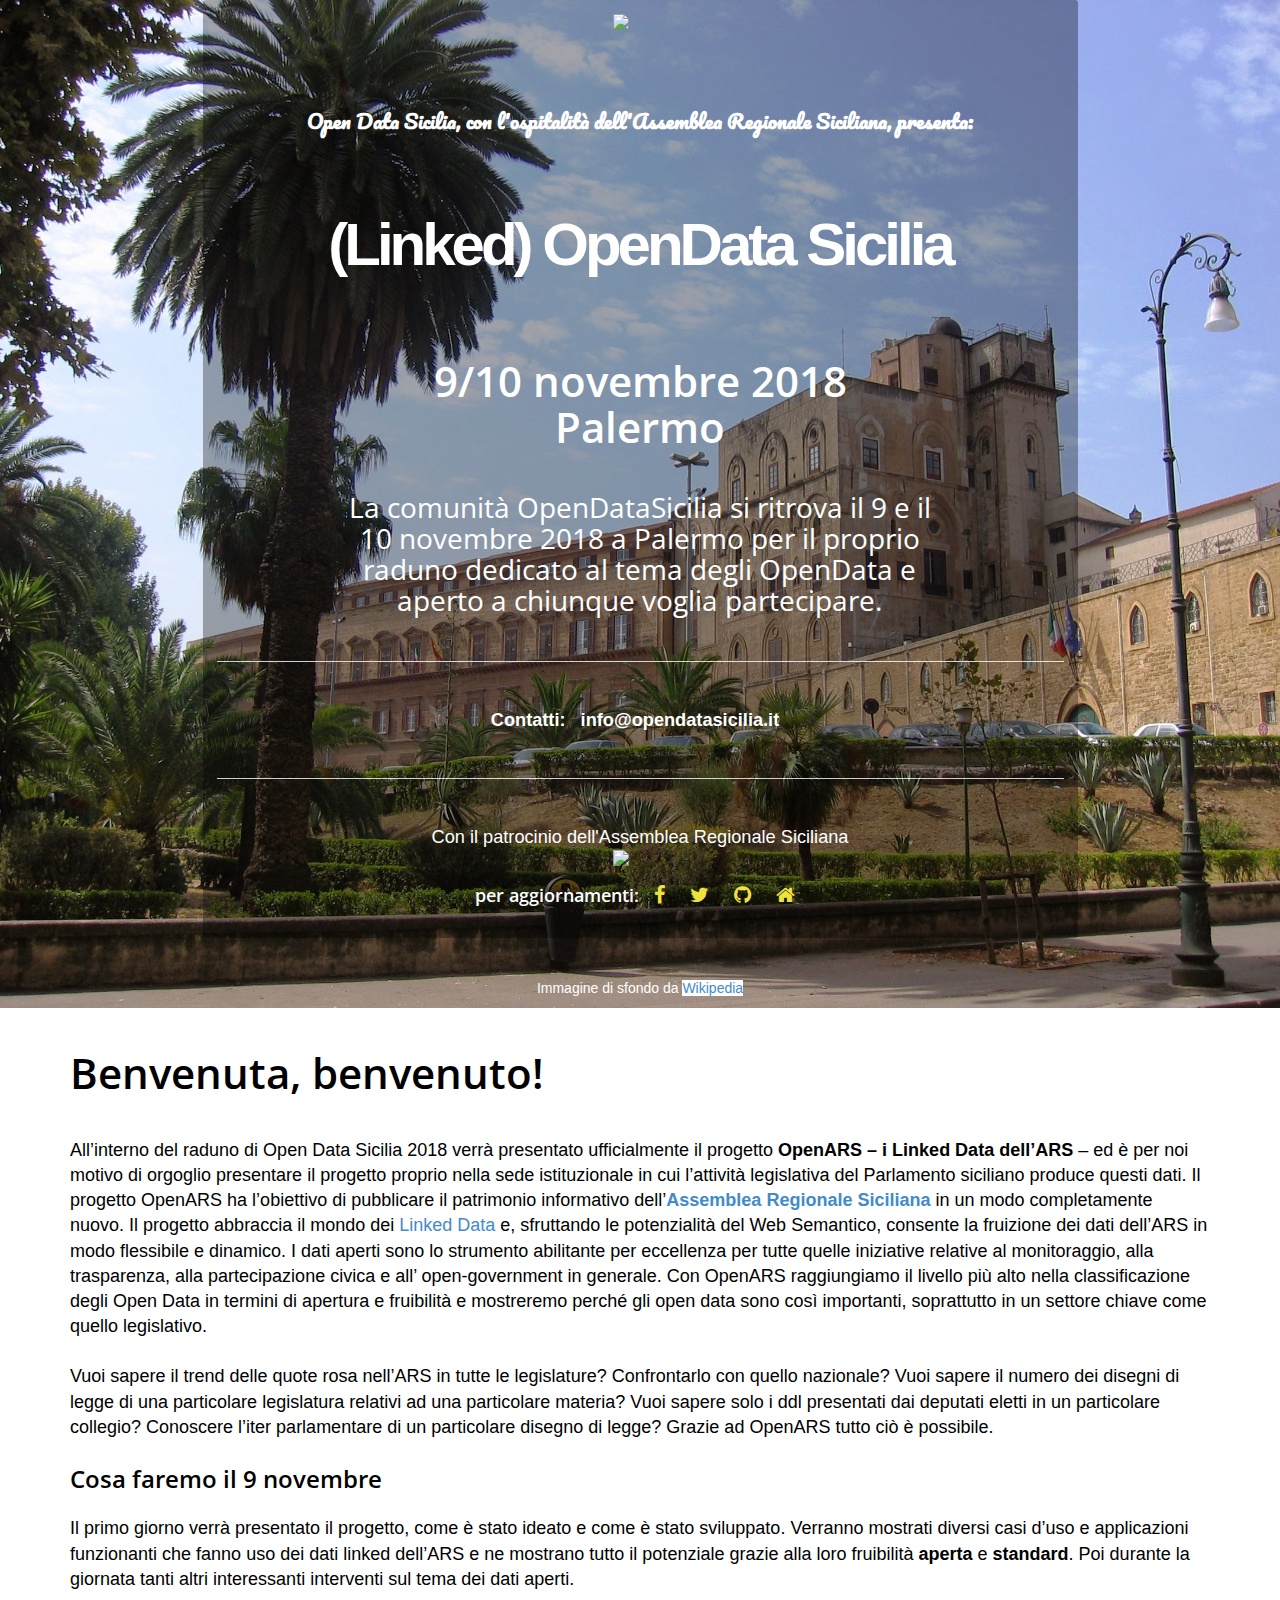
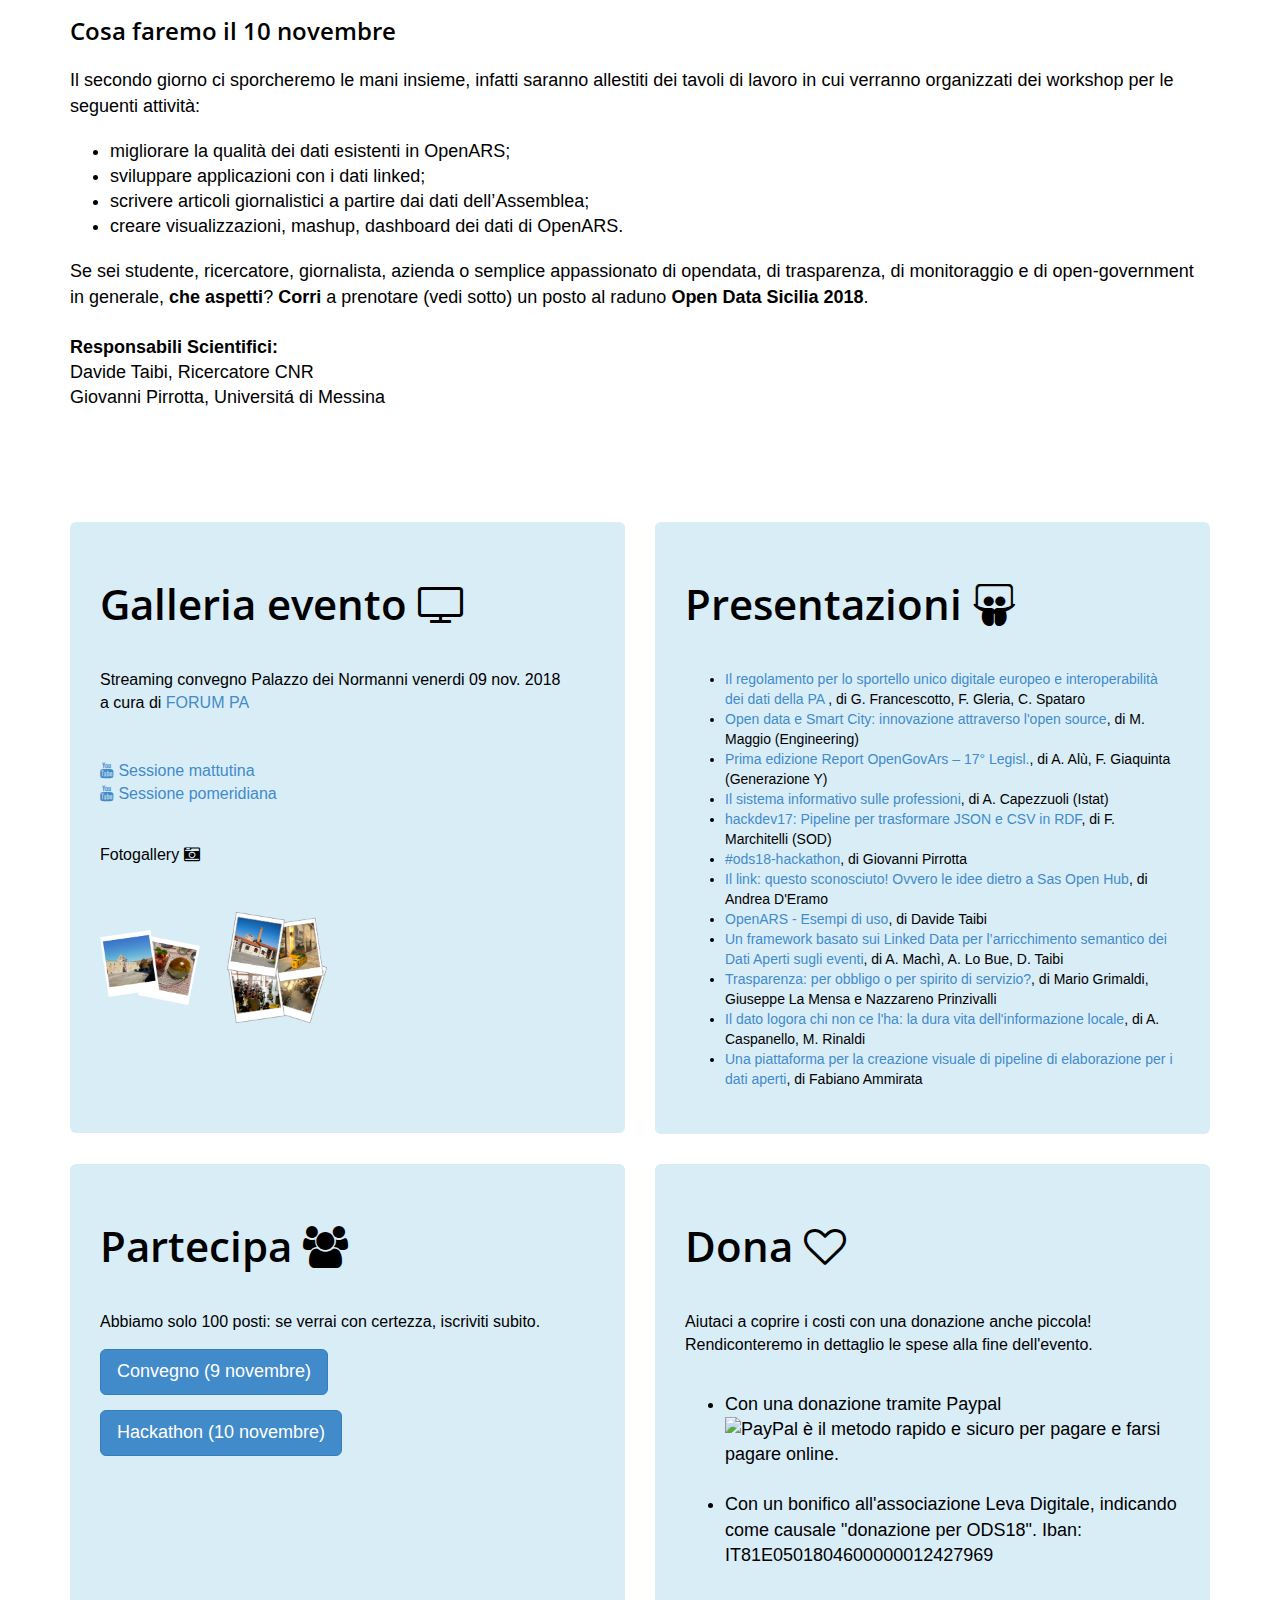
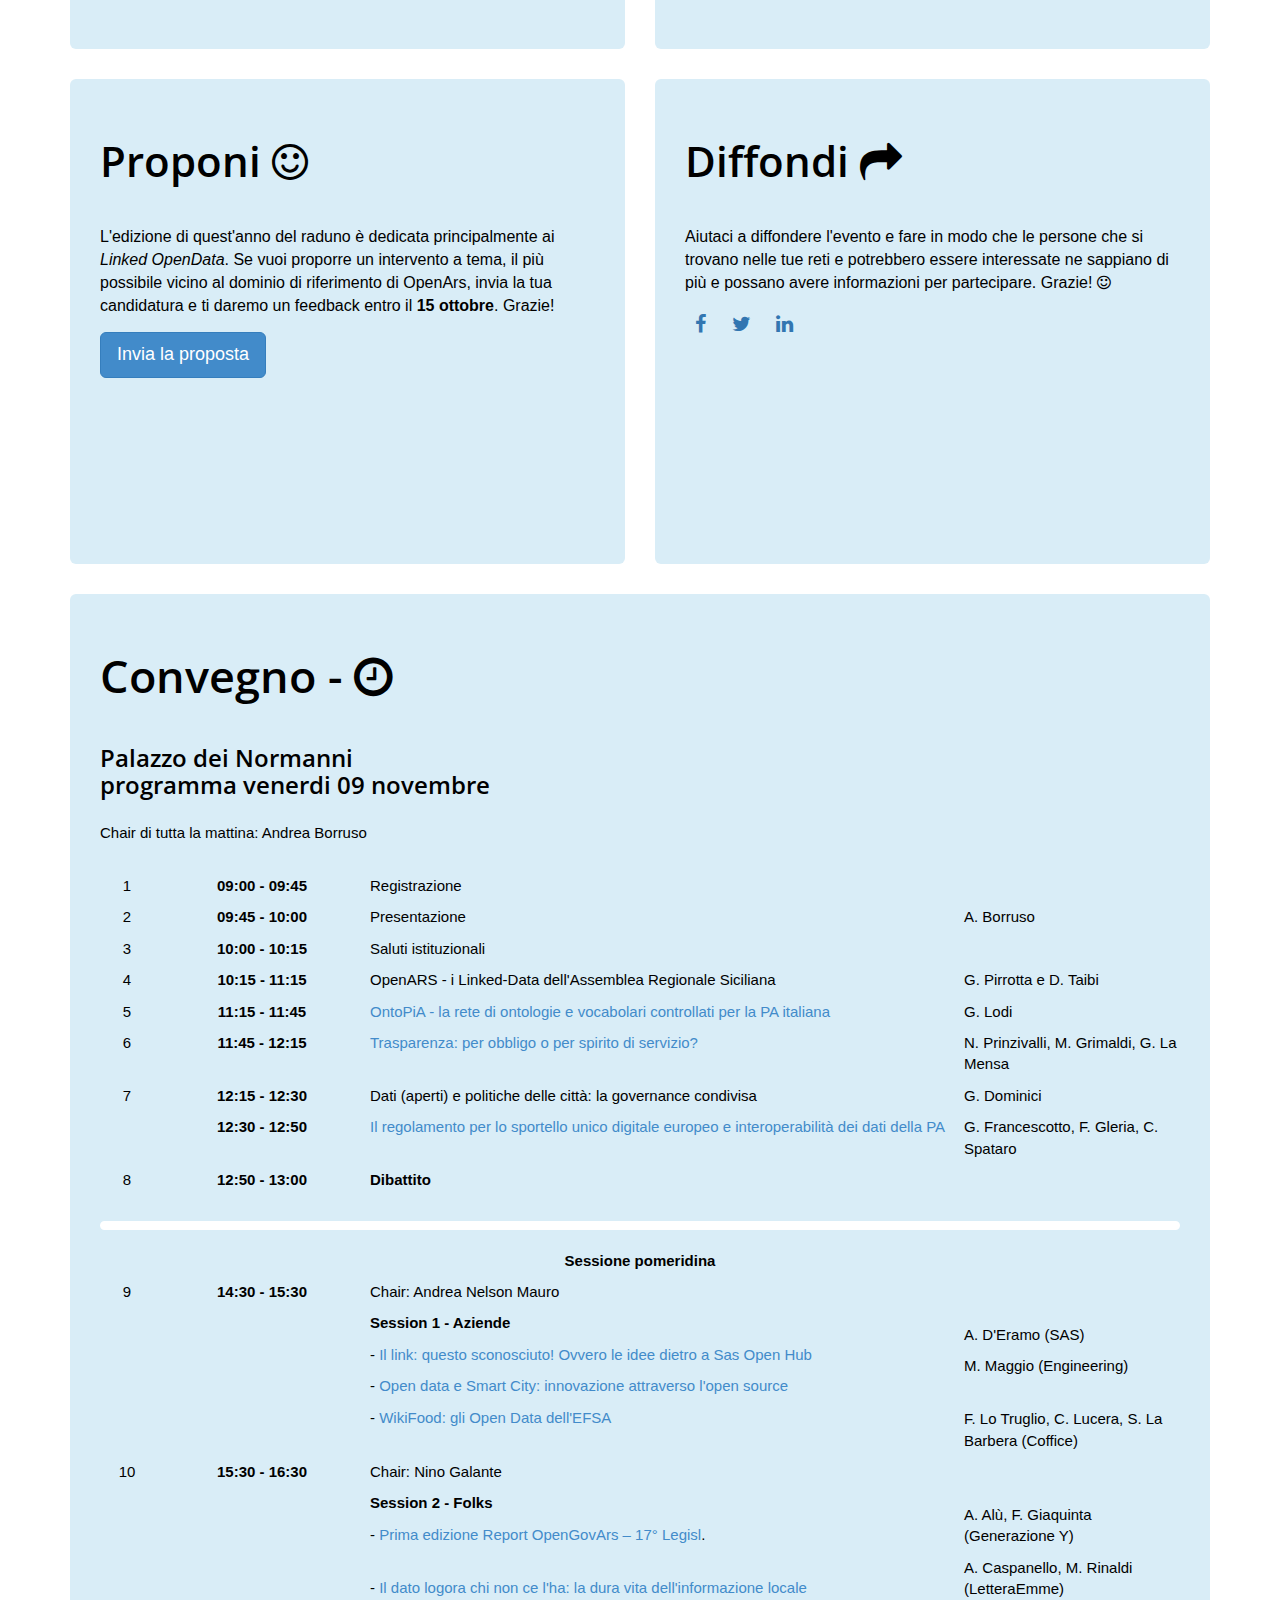
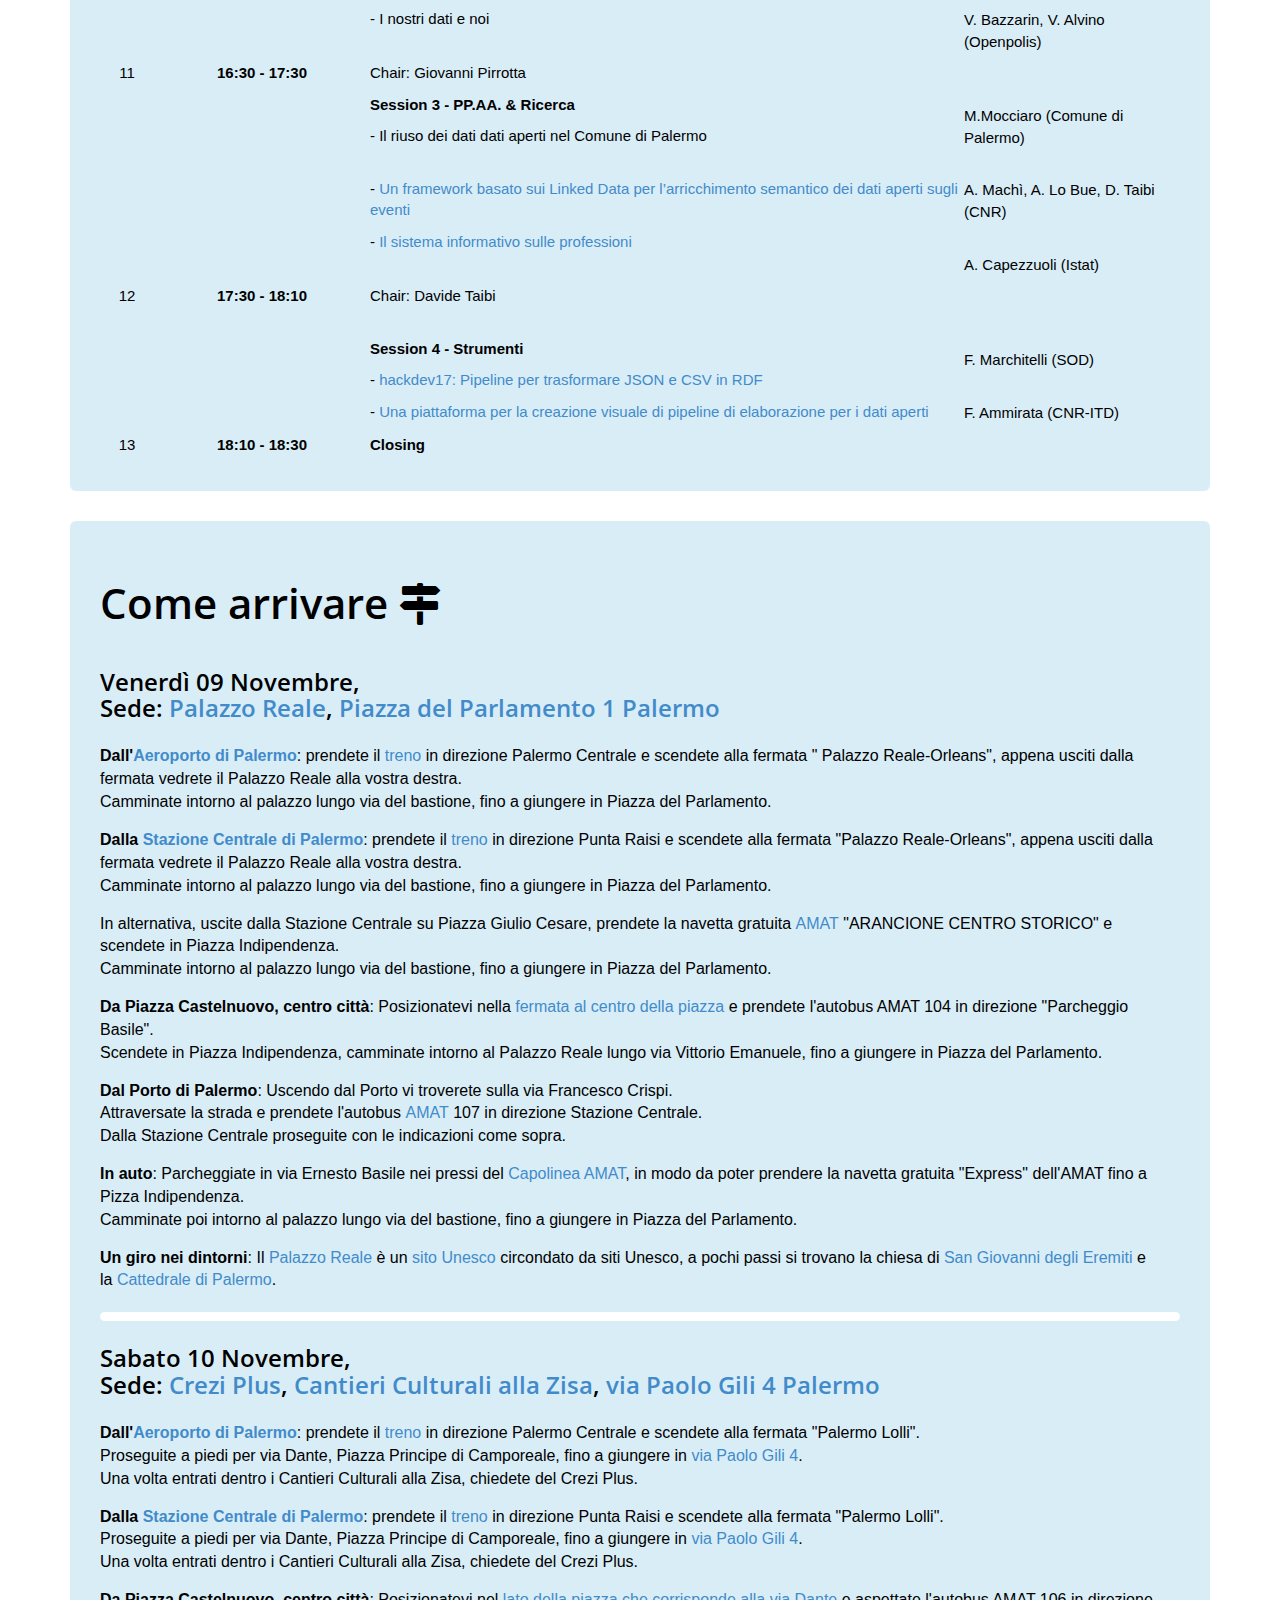
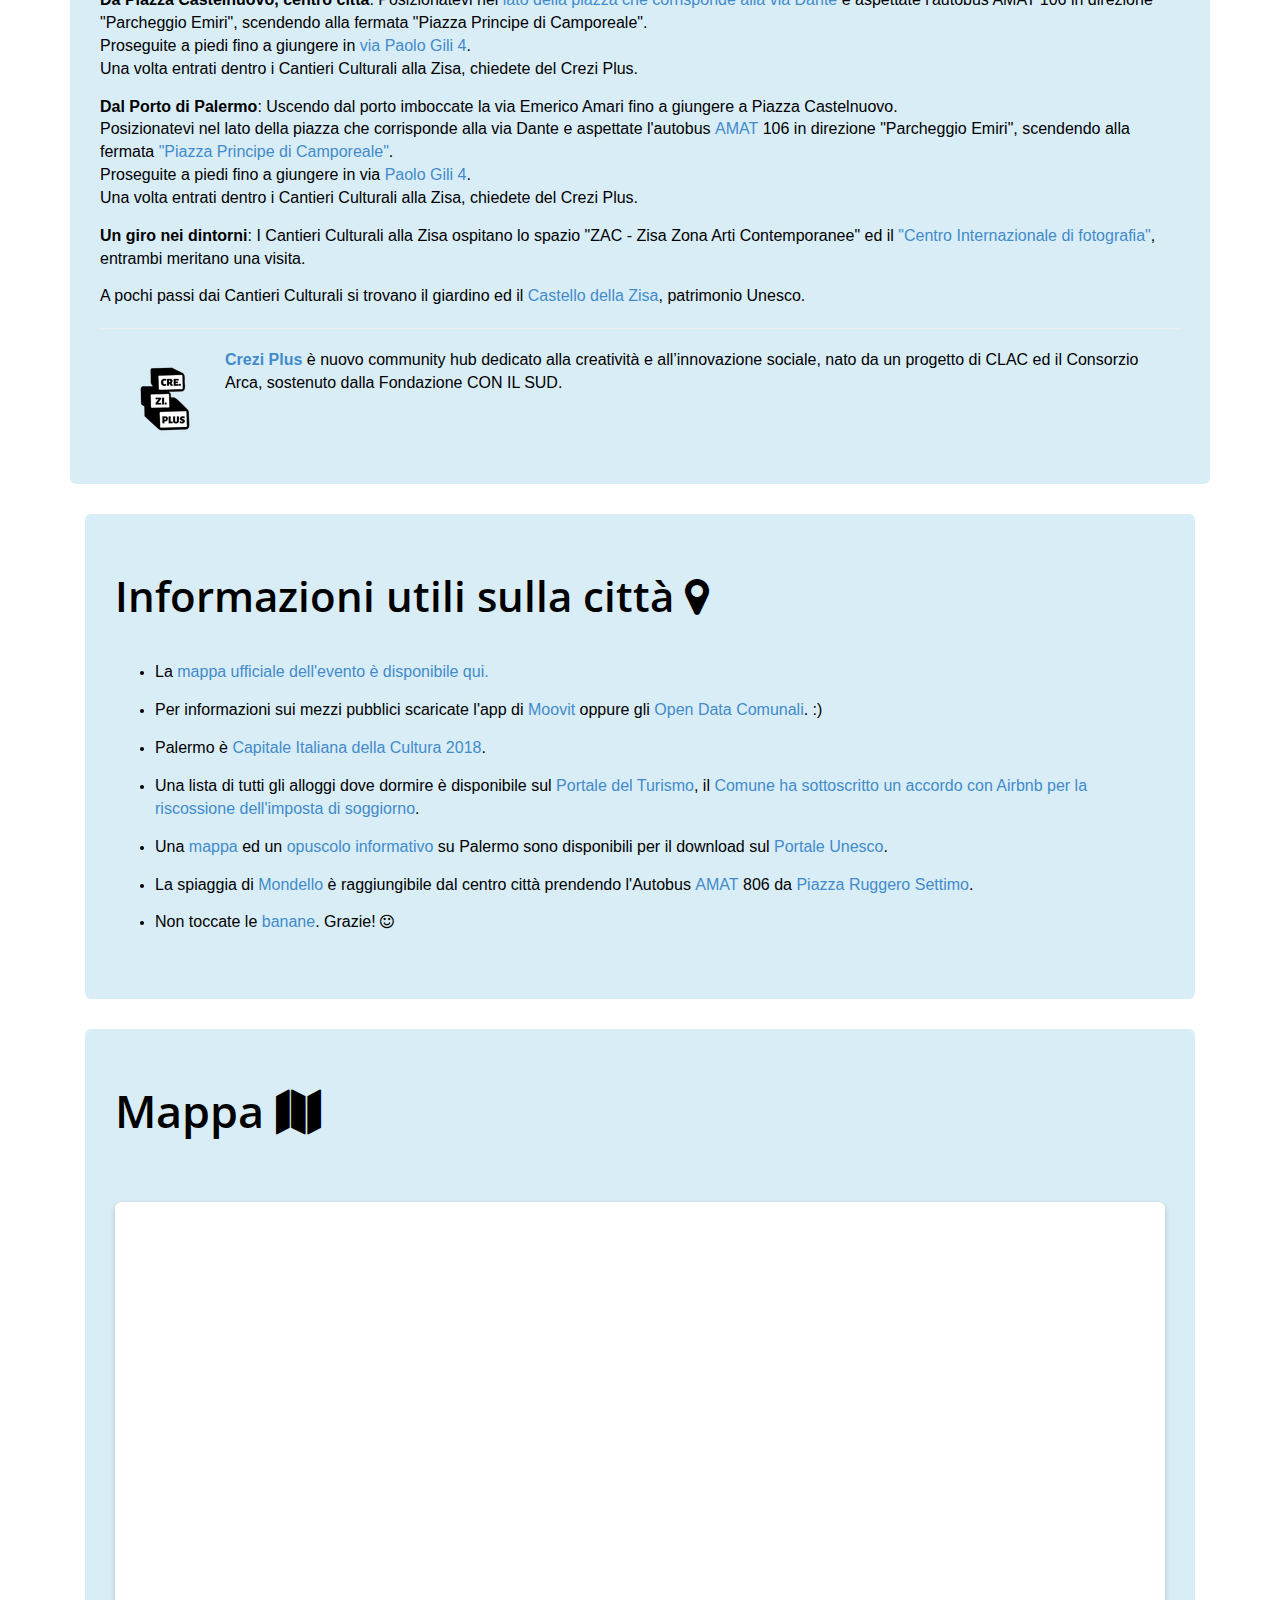
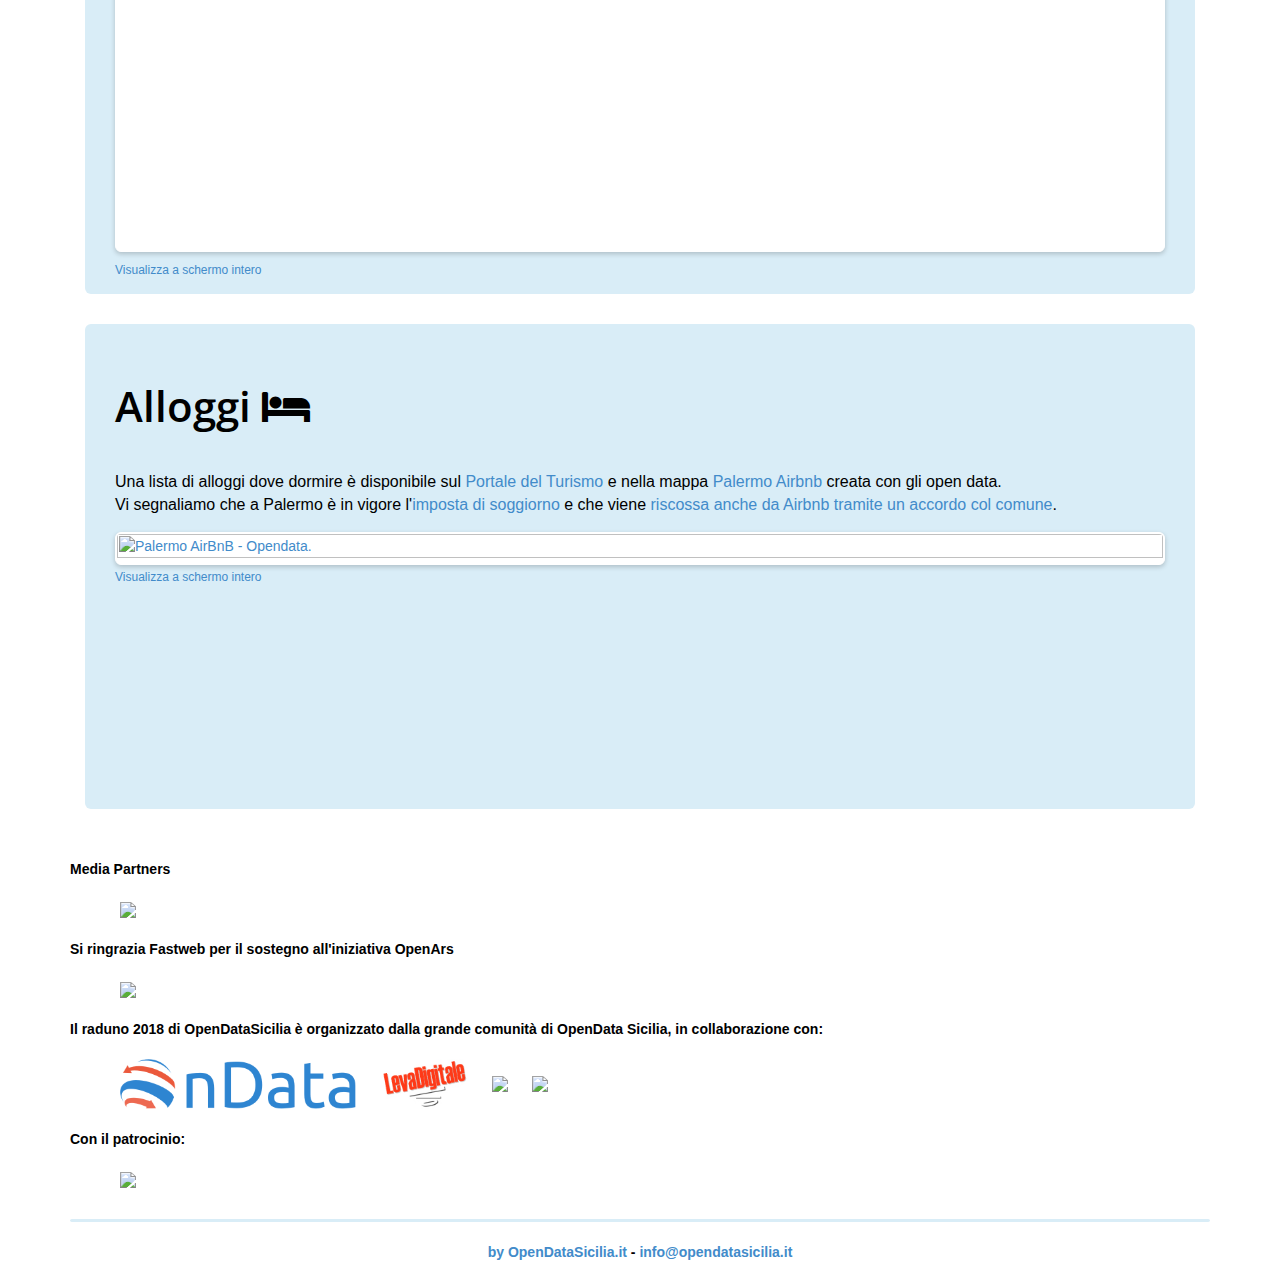
==== index.html @ 9e1509c2 "Update index.html" ====
<!DOCTYPE html>
<html lang="en" prefix="og: http://ogp.me/ns#">
<head>
    <meta charset="utf-8">
    <meta name="viewport" content="width=device-width, initial-scale=1.0">
    <meta name="description" content="Raduno 2018 - OpenDataSicilia">
    <meta name="author" content="Raduno 2018 - OpenDataSicilia">
    <link rel="shortcut icon" href="favicon.ico"/>
    <link rel="icon" href="favicon.png" type="image/png"/>

    <title>Raduno 2018 - OpenDataSicilia</title>
    <meta property="og:title" content="Raduno 2018 - OpenDataSicilia | 9-10 Novembre 2018, Palermo" />
    <meta property="og:type" content="website" />
    <meta property="og:url" content="http://ods2018.opendatasicilia.it"/>
    <meta property="og:image" content="http://ods2018.opendatasicilia.it/img/ods18-fotoTimeline.png"/>
    <meta property="og:description" content="Raduno 2018 - OpenDataSicilia | 9-10 Novembre 2018, Palermo" />
    <meta property="og:locale" content="it_IT" />
    <meta property="og:site_name" content="OpenDataSicilia" />

    <!-- Google Font -->
    <link href='https://fonts.googleapis.com/css?family=Open+Sans:300italic,400italic,600italic,700italic,400,300,600,700|Pacifico' rel='stylesheet' type='text/css'>
    <!-- Bootstrap Core CSS -->
    <link href="css/bootstrap.min.css" rel="stylesheet" type="text/css">
    <!-- Fonts -->
    <link href="css/font-awesome.min.css" rel="stylesheet" type="text/css">
    <link rel="stylesheet" href="https://maxcdn.bootstrapcdn.com/font-awesome/4.7.0/css/font-awesome.min.css">
    <!-- Custom Theme CSS -->
    <link href="css/launchrocket.css" rel="stylesheet">
    <link href="css/custom-ods.css" rel="stylesheet">
    
     <!--  inzio galleria foto -->
    <link href="img/gal_convengno/popup.css" rel="stylesheet" type="text/css" />
<script type="text/javascript" src="https://cdn.rawgit.com/vinayakjadhav/jRCarousel/master/dist/jRCarousel.min.js"></script>
    <!-- fine galleria foto -->
    
<script type="application/ld+json">
{
  "@context": "http://schema.org",
  "@type": "Event",
  "name": "(Linked) OpenData Sicilia (Conferenza all'ARS)",
  "description": "La comunità OpenDataSicilia si ritrova il 9 e il 10 novembre 2018 a Palermo per il proprio raduno dedicato al tema degli OpenData e aperto a chiunque voglia partecipare.",
  "image": "http://ods2018.opendatasicilia.it/img/ods18-fotoTimeline.png",
  "startDate": "2018-11-09T09:00",
  "endDate": "2018-11-09T19:00",
  "performer": {
    "@type": "PerformingGroup",
    "name": "OpenDataSicilia"
  },
  "location": {
    "@type": "Place",
    "name": "Palazzo Reale",
    "address": {
      "@type": "PostalAddress",
      "streetAddress": "Paizza del Parlamento, 1",
      "addressLocality": "Palermo",
      "postalCode": "90129",
      "addressCountry": "IT"
    }
  },
  "offers": {
    "@type": "Offer",
    "name": "(Linked) OpenData Sicilia - Convegno",
    "price": "0",
    "priceCurrency": "EUR",
    "validFrom": "2018-10-26T23:00",
    "url": "https://www.eventbrite.it/e/biglietti-linked-opendata-sicilia-convegno-50336635231",
    "availability": "http://schema.org/InStock"
  }
}
</script>
    
    <script type="application/ld+json">
{
  "@context": "http://schema.org",
  "@type": "Event",
  "name": "(Linked) OpenData Sicilia - Hackathon",
  "description": "La comunità OpenDataSicilia si ritrova il 9 e il 10 novembre 2018 a Palermo per il proprio raduno dedicato al tema degli OpenData e aperto a chiunque voglia partecipare.",
  "image": "http://ods2018.opendatasicilia.it/img/ods18-fotoTimeline.png",
  "startDate": "2018-11-09T09:00",
  "endDate": "2018-11-09T19:00",
  "performer": {
    "@type": "PerformingGroup",
    "name": "OpenDataSicilia"
  },
  "location": {
    "@type": "Place",
    "name": "Crezi Plus, Cantieri Culturali alla Zisa",
    "address": {
      "@type": "PostalAddress",
      "streetAddress": "via Paolo Gili, 4",
      "addressLocality": "Palermo",
      "postalCode": "90134",
      "addressCountry": "IT"
    }
  },
  "offers": {
    "@type": "Offer",
    "name": "(Linked) OpenData Sicilia - Hackathon",
    "price": "0",
    "priceCurrency": "EUR",
    "validFrom": "2018-10-26T23:00",
    "url": "https://www.eventbrite.it/e/biglietti-linked-opendata-sicilia-hackathon-50337107644",
    "availability": "http://schema.org/InStock"
  }
}
</script>

</head>
<body>
<div class="container-fluid" id="intro">
	<div class="teaser"><a href="http://opendatasicilia.it/"  title="opendatasicilia.it" target="_blank"><img src="img/ods_logo_esa.png" width="55" style="display:block; margin-left: auto;
    margin-right: auto;" ></a>
    <div class="header">
      <h1 class="logo">Open Data Sicilia, con l'ospitalità dell'Assemblea Regionale Siciliana, presenta:</h1>
        <h1 class="titolo">(Linked) OpenData Sicilia</h1>
        <h2 style="text-align: center">9/10 novembre 2018
        <br>Palermo
      </h2>
    </div>
    <div class="intro">
		  <h3>La comunità OpenDataSicilia si ritrova il 9 e il 10 novembre 2018 a Palermo per il proprio raduno dedicato al tema degli OpenData e aperto a chiunque voglia partecipare.</h3>
      <!--
      <p>Il <strong>9 novembre</strong> saremo a Palazzo dei Normanni (è il palazzo dell'immagine sullo sfondo di questo sito), sede dell'Assemblea Regionale Siciliana (ARS),
      dove organizziamo un convegno dedicato al tema dei Linked OpenData.</p>
      <p><strong>Il 10 novembre</strong>, seconda giornata, invece sarà dedicato a un hackathon sul tema dei Linked OpenData dell'Assemblea Regionale.</p>
		  <p>Tieniti aggiornato/a per saperne di più e vuoi info per partecipare all'evento.</p>
    -->
    </div>
		<hr class="launchrocket signup">
		<p class="stress">Contatti:  <span class="social"><a href="mailto:info@opendatasicilia.it" title="info@opendatasicilia.it">info@opendatasicilia.it</a></span></p>
		<hr class="launchrocket social">
      <p>Con il patrocinio dell'Assemblea Regionale Siciliana<a href="http://www.ars.sicilia.it/"  title="Con il patrocinio dell'Assemblea Regionale Siciliana" target="_blank"><img src="img/partners/Assemblea_Regionale_Siciliana_bianco.png" width="55" style="display:block; margin-left: auto; margin-right: auto;" ></a></p>
		<div class="social">
			<h4 style=" text-align:center"> per aggiornamenti:
				<a href="https://www.facebook.com/groups/opendatasicilia/" target="_blank"><i class="fa fa-facebook"></i></a>
				<a href="https://twitter.com/opendatasicilia" target="_blank"><i class="fa fa-twitter"></i></a>
        <a href="https://github.com/opendatasicilia/Palermo2018" target="_blank"><i class="fa fa-github"></i></a>
        <a href="http://opendatasicilia.it" target="_blank"><i class="fa fa-home"></i></a>
			</h4>
		</div>
                        	
	</div>
  <p style=" text-align:center">Immagine di sfondo da <mark><a href="https://commons.wikimedia.org/wiki/File:Palazzo_Normanni,_vista,_Palermo.jpg">Wikipedia</a></mark></p>
  <!--
	<p>With <i class="fa fa-heart"></i> from <a href="http://twitter.com/avizuber" tager="_blank">@avizuber</a> & <a href="http://twitter.com/nadavreis" tager="_blank">@nadavreis</a> | &copy; Your Company 2014</p>
  -->
  </div>
</div>
<div class="container" id="information">
    <div class="row">
      <div class="col-md-12 col-sm-12">
       <!-- <hr class="launchrocket social"> -->
        <h2>Benvenuta, benvenuto!</h2>
        <p class="lead">
          All’interno del raduno di Open Data Sicilia 2018 verrà presentato ufficialmente il progetto <strong>OpenARS – i Linked Data dell’ARS</strong> – ed è per noi motivo di orgoglio presentare il progetto proprio nella sede istituzionale in cui l’attività legislativa del Parlamento siciliano produce questi dati. Il progetto OpenARS ha l’obiettivo di pubblicare il patrimonio informativo dell’<a href="http://www.ars.sicilia.it/" target="_blank"><strong>Assemblea Regionale Siciliana</strong></a> in un modo completamente nuovo. Il progetto abbraccia il mondo dei <a href="http://linkeddata.org/" target="_blank">Linked Data</a> e, sfruttando le potenzialità del Web Semantico, consente la fruizione dei dati dell’ARS in modo flessibile e dinamico. I dati aperti sono lo strumento abilitante per eccellenza per tutte quelle iniziative relative al monitoraggio, alla trasparenza, alla partecipazione civica e all’ open-government in generale. Con OpenARS raggiungiamo il livello più alto nella classificazione degli Open Data in termini di apertura e fruibilità e mostreremo perché gli open data sono così importanti, soprattutto in un settore chiave come quello legislativo.
          <br><br>Vuoi sapere il trend delle quote rosa nell’ARS in tutte le legislature? Confrontarlo con quello nazionale? Vuoi sapere il numero dei disegni di legge di una particolare legislatura relativi ad una particolare materia? Vuoi sapere solo i ddl presentati dai deputati eletti in un particolare collegio? Conoscere l’iter parlamentare di un particolare disegno di legge? Grazie ad OpenARS tutto ciò è possibile.
        </p>
        <A NAME=9novembre class="ancora"></A>
        <h3>Cosa faremo il 9 novembre</h3>
        <p class="lead">Il primo giorno verrà presentato il progetto, come è stato ideato e come è stato sviluppato. Verranno mostrati diversi casi d’uso e applicazioni funzionanti che fanno uso dei dati linked dell’ARS e ne mostrano tutto il potenziale grazie alla loro fruibilità <strong>aperta</strong> e <strong>standard</strong>. Poi durante la giornata tanti altri interessanti interventi sul tema dei dati aperti.</p>
        <A NAME=10novembre class="ancora"></A>
        <h3>Cosa faremo il 10 novembre</h3>
        <p class="lead">Il secondo giorno ci sporcheremo le mani insieme, infatti saranno allestiti dei tavoli di lavoro in cui verranno organizzati dei workshop per le seguenti attività:</p>
        <ul class="lead">
          <li>migliorare la qualità dei dati esistenti in OpenARS;</li>
          <li>sviluppare applicazioni con i dati linked;</li>
          <li>scrivere articoli giornalistici a partire dai dati dell’Assemblea;</li>
          <li>creare visualizzazioni, mashup, dashboard dei dati di OpenARS.</li>
        </ul>
        <p class="lead">
          Se sei studente, ricercatore, giornalista, azienda o semplice appassionato di opendata, di trasparenza, di monitoraggio e di open-government in generale, <strong>che aspetti</strong>?
        <strong>Corri</strong> a prenotare (vedi sotto) un posto al raduno <strong>Open Data Sicilia 2018</strong>. <br><br>
        <strong>Responsabili Scientifici:</strong><br> 
        Davide Taibi, Ricercatore CNR<br>
         Giovanni Pirrotta, Universitá di Messina<br>
      </div>
    </div>
        <hr class="launchrocket social">
     <div class="row">     
 <!-- Gallerie - Video -->          
        <div class="col-md-6 col-sm-12">
            <div class="jumbotron">
              <A NAME=gallerie class="ancora"></A>
              <h2>Galleria evento <i class="fa fa-television"></i></h2>
              <p>Streaming convegno Palazzo dei Normanni venerdi 09 nov. 2018<br> a cura di <a href="http://www.forumpa.it/" title="forumpa.it" target="_blank">FORUM PA</a>
              <br>  <br> <br>
<a href="https://www.youtube.com/watch?v=tTAiD4eTDyw&feature=youtu.be" title="Streaming convegno Palazzo dei Normanni, Sessione mattutina a cura di FORUM PA" target="_blank"> <i class="fa fa-youtube" aria-hidden="true"></i> Sessione mattutina</a> <br>  <a href="https://www.youtube.com/watch?v=yTVZmyw0J9Q" title="Streaming convegno Palazzo dei Normanni, Sessione pomeridina a cura di FORUM PA" target="_blank"><i class="fa fa-youtube" aria-hidden="true"></i> Sessione pomeridiana </a><br><br></p>
              <p>Fotogallery <i class="fa fa-camera-retro fa-1x"></i> <br><br><br>
        <a href="#galleria_conv" title="Fotogallery - Convengno Palazzo dei Normanni venerdi 09 novembre 2018"><img src="img/partners/gal_con.png" width="100"></a>&nbsp;&nbsp;&nbsp;&nbsp;&nbsp;&nbsp;<a href="#galleria_hacka" title="Fotogallery - Hackathon Crezi Plus - Cantieri Culturali Zisa sabato 10 novembre 2018"><img src="img/partners/gal_hacka.png" width="100"></a></p> <br> <br><br>
<p style="display:none">La Comunità OpenDataSicilia desidera ringrazziare tutti coloro che hanno partecipato e contribuito a realizzare il successo del raduno #ODS18.</p>
         </div>
          </div>
          
   <!-- Presentazioni - Slide --> 
      
         <div class="col-md-6 col-sm-12">
            <div class="jumbotron">
             <A NAME=presentazioni class="ancora"></A>
              <h2>Presentazioni <i class="fa fa-slideshare"></i></h2>
              
              <ul>
                <li><a href="./presentazioni/Francescotto_SportelloDigitaleUnicoRegolamentoV2.pdf" title="Il regolamento per lo sportello unico digitale europeo e interoperabilità dei dati della PA - pdf" target="_blank">Il regolamento per lo sportello unico digitale europeo e interoperabilità dei dati della PA</a> , di G. Francescotto, F. Gleria, C. Spataro</li>
                <li><a href="./presentazioni/Maggio_Engineering_ods2018.pdf" title="Open data e Smart City: innovazione attraverso l'open source - pdf" target="_blank">Open data e Smart City: innovazione attraverso l'open source</a>, di M. Maggio (Engineering) </li>
                
                <li><a href="./presentazioni/AluGiaquinta_Report OpenARS Monitoraggio.pdf" title="Prima edizione Report OpenGovArs – 17° Legisl. - pdf" target="_blank">Prima edizione Report OpenGovArs – 17° Legisl.</a>, di A. Alù, F. Giaquinta (Generazione Y)</li>
                <li><a href="./presentazioni/Capezzuoli_ODS2018.pdf" title="l sistema informativo sulle professioni - pdf" target="_blank">Il sistema informativo sulle professioni</a>, di A. Capezzuoli (Istat)</li>
                <li><a href="./presentazioni/Marchitelli%23hackdev17_%20pipeline%20per%20trasformare%20CSV%20in%20RDF.pdf" title="hackdev17: Pipeline per trasformare JSON e CSV in RDF - pdf" target="_blank">hackdev17: Pipeline per trasformare JSON e CSV in RDF</a>, di F. Marchitelli (SOD)</li>
                <li><a href="./presentazioni/Pirrotta_ods18-hackathon-full.pdf" title="#ods18-hackathon - pdf" target="_blank">#ods18-hackathon</a>, di Giovanni Pirrotta</li>
                <li><a href="./presentazioni/deramoOpenDataSicilia.pdf" title="Il link: questo sconosciuto! Ovvero le idee dietro a Sas Open Hub - pdf" target="_blank">Il link: questo sconosciuto! Ovvero le idee dietro a Sas Open Hub</a>, di Andrea D'Eramo</li>
                <li><a href="./presentazioni/Presentazione_TAIBI.pdf" title="OpenARS - Esempi di uso - pdf" target="_blank">OpenARS - Esempi di uso</a>, di Davide Taibi</li>	
		<li><a href="./presentazioni/InterlinkingEventi_ODS2018_final.pdf" title="Un framework basato sui Linked Data per l’arricchimento semantico dei Dati Aperti sugli eventi - pdf" target="_blank">Un framework basato sui Linked Data per l’arricchimento semantico dei Dati Aperti sugli eventi</a>, di A. Machì, A. Lo Bue, D. Taibi</li>
                <li><a href="./presentazioni/grimaldiPrinzivalliODS2018-Mario&Nazzareno.pdf" title="Trasparenza: per obbligo o per spirito di servizio? - pdf" target="_blank">Trasparenza: per obbligo o per spirito di servizio?</a>, di Mario Grimaldi, Giuseppe La Mensa e Nazzareno Prinzivalli</li>
            	<li><a href="./presentazioni/Presentazione_Lettera_Emme.pdf" title="Il dato logora chi non ce l'ha: la dura vita dell'informazione locale - pdf" target="_blank">Il dato logora chi non ce l'ha: la dura vita dell'informazione locale</a>, di A. Caspanello, M. Rinaldi </li>
		<li><a href="./presentazioni/Presentazione_Ammirata.pdf" title="Una piattaforma per la creazione visuale di pipeline di elaborazione per i dati aperti - pdf" target="_blank">Una piattaforma per la creazione visuale di pipeline di elaborazione per i dati aperti</a>, di Fabiano Ammirata</li>        
	    </ul>
         </div>
          </div>   
<!-- Partecipa -->   
          <div class="col-md-6 col-sm-12">
            <div class="jumbotron">
              <A NAME=partecipa class="ancora"></A>
              <h2>Partecipa <i class="fa fa-users"></i></h2>
              <p>Abbiamo solo 100 posti: se verrai con certezza, iscriviti subito.</p>
              <p><a class="btn btn-primary btn-lg" target="_blank" href="https://www.eventbrite.it/e/biglietti-linked-opendata-sicilia-convegno-50336635231" role="button">Convegno (9 novembre)</a></p>
              <p><a class="btn btn-primary btn-lg" target="_blank" href="https://www.eventbrite.it/e/biglietti-linked-opendata-sicilia-hackathon-50337107644" role="button">Hackathon (10 novembre)</a></p>
              <p  style="display:none" class="bg-warning">Attenzione: secondo le regole dell'ARS, sono obbligatori giacca e cravatta! Se vieni senza, non potrai entrare!.</p>
              <br>
            </div>
          </div>
          <div class="col-md-6 col-sm-12">
            <div class="jumbotron">
              <A NAME=dona class="ancora"></A>
              <h2>Dona <i class="fa fa-heart-o"></i></h2>
                <p>Aiutaci a coprire i costi con una donazione anche piccola! Rendiconteremo in dettaglio le spese alla fine dell'evento.</p>
                  <br>
                  <ul class="lead">
                    <li>Con una donazione tramite Paypal
                      <form action="https://www.paypal.com/cgi-bin/webscr" method="post" target="_top">
                        <input type="hidden" name="cmd" value="_s-xclick">
                        <input type="hidden" name="hosted_button_id" value="Y59U857L64E54">
                        <input type="image" src="https://www.paypalobjects.com/it_IT/IT/i/btn/btn_donateCC_LG.gif" border="0" name="submit" alt="PayPal è il metodo rapido e sicuro per pagare e farsi pagare online.">
                        <img alt="" border="0" src="https://www.paypalobjects.com/it_IT/i/scr/pixel.gif" width="1" height="1">
                      </form>
                      </li>
                      <li>
                        Con un bonifico all'associazione Leva Digitale, indicando come causale "donazione per ODS18". Iban: IT81E0501804600000012427969
                      </li>
                    </ul>
              </div>
          </div>
          <div class="col-md-6 col-sm-12">
            <div class="jumbotron">
              <A NAME=proponi class="ancora"></A>
              <h2>Proponi <i class="fa fa-smile-o"></i></h2>
              <p>L'edizione di quest'anno del raduno è dedicata principalmente ai <i>Linked OpenData</i>. Se vuoi proporre un intervento a tema, il più possibile vicino al dominio di riferimento di OpenArs, invia la tua candidatura e ti daremo un feedback entro il <strong>15 ottobre</strong>. Grazie!</p>
              <p><a class="btn btn-primary btn-lg" target="_blank" href="https://goo.gl/forms/tNnJTf7oOGbiGhCF3" role="button">Invia la proposta</a></p>
              <br>
            </div>
          </div>
          <div class="col-md-6 col-sm-12">
            <div class="jumbotron">
              <A NAME=diffondi class="ancora"></A>
              <h2>Diffondi <i class="fa fa-share"></i></h2>
              <p>Aiutaci a diffondere l'evento e fare in modo che le persone che si trovano nelle tue reti e potrebbero essere interessate ne sappiano di più e possano avere informazioni per partecipare. Grazie! <i class="fa fa-smile-o"></i></p>
              <!--
              <hr class="launchrocket social">
              -->
              <div class="social">
          				<a href="http://www.facebook.com/sharer.php?u=http://ods2018.opendatasicilia.it/" target="_blank">
          					<i class="fa fa-facebook"></i>
          				</a>
          				<a href="http://twitter.com/share?url=http://ods2018.opendatasicilia.it&text=Partecipa%20al%20raduno%20di%20@opendatasicilia:%209-10%20novembre%202018%20-%20Palermo%20%23ods18%20%23opendata" target="_blank">
          					<i class="fa fa-twitter"></i>
          				</a>
                  <a href="http://www.linkedin.com/shareArticle?mini=true&url=http://ods2018.opendatasicilia.it" target="_blank">
          					<i class="fa fa-linkedin"></i>
          				</a>
              <br>
            </div>
          </div>
        </div>
 <div class="col-md-12 col-sm-12">
            <div class="jumbotron_mappa">
              <A NAME=convegno class="ancora"></A>
              <h2>Convegno -   <i class="fa fa-clock-o"></i></h2>
              <h3>Palazzo dei Normanni <br> programma venerdi 09 novembre </h3>
              <p>Chair di tutta la mattina: Andrea Borruso</p><br>
<table width="100%" border="0" cellpadding="2" cellspacing="2">
  <tr valign="middle">
    <td width="5%" align="center"><p dir="ltr">1</p></td>
    <td width="20%" align="center"><p dir="ltr"><strong>09:00 - 09:45</strong></p></td>
    <td width="55%"><p dir="ltr">Registrazione</p></td>
    <td width="20%"><br /></td>
  </tr>
  <tr valign="middle">
    <td width="5%" align="center"><p dir="ltr">2</p></td>
    <td width="20%" align="center"><p dir="ltr"><strong>09:45 - 10:00</strong></p></td>
    <td width="55%"><p dir="ltr">Presentazione</p></td>
    <td width="20%"><p dir="ltr">A. Borruso</p></td>
  </tr>
  <tr valign="middle">
    <td width="5%" align="center"><p dir="ltr">3</p></td>
    <td width="20%" align="center"><p dir="ltr"><strong>10:00 - 10:15</strong></p></td>
    <td width="55%"><p dir="ltr">Saluti istituzionali</p></td>
    <td width="20%"><br /></td>
  </tr>
  <tr valign="middle">
    <td width="5%" align="center" valign="top"><p dir="ltr">4</p></td>
    <td width="20%" align="center" valign="top"><p dir="ltr"><strong>10:15 - 11:15</strong></p></td>
    <td width="55%" valign="top"><p dir="ltr">OpenARS - i Linked-Data dell'Assemblea Regionale Siciliana</p></td>
    <td width="20%" valign="top"><p dir="ltr">G. Pirrotta e D. Taibi</p></td>
  </tr>
  <tr valign="middle">
    <td width="5%" align="center" valign="top"><p dir="ltr">5</p></td>
    <td width="20%" align="center" valign="top"><p dir="ltr"><strong>11:15 - 11:45</strong></p></td>
    <td width="55%" valign="top"><p dir="ltr"><a href="./presentazioni/Lodi-OntoPiA.pdf" title="OntoPiA - la rete di ontologie e vocabolari controllati per la PA italiana - pdf" target="_blank">OntoPiA - la rete di ontologie e vocabolari controllati per la PA italiana</a></p></td>
    <td width="20%" valign="top"><p dir="ltr">G. Lodi</p></td>
  </tr>
  <tr valign="middle">
    <td width="5%" align="center" valign="top"><p dir="ltr">6</p></td>
    <td width="20%" align="center" valign="top"><p dir="ltr"><strong>11:45 - 12:15</strong></p></td>
    <td width="55%" valign="top"><p dir="ltr"><a href="./presentazioni/grimaldiPrinzivalliODS2018-Mario&Nazzareno.pdf" title="Trasparenza: per obbligo o per spirito di servizio? - pdf" target="_blank">Trasparenza: per obbligo o per spirito di servizio?</a></p></td>
    <td width="20%" valign="top"><p dir="ltr">N. Prinzivalli, M. Grimaldi, G. La Mensa</p></td>
  </tr>
  <tr valign="middle">
    <td width="5%" align="center" valign="top"><p dir="ltr">7</p></td>
    <td width="20%" align="center" valign="top"><p dir="ltr"><strong>12:15 - 12:30</strong></p></td>
    <td width="55%" valign="top"><p dir="ltr">Dati (aperti) e politiche delle città: la governance condivisa</p></td>
    <td width="20%" valign="top"><p dir="ltr">G. Dominici</p></td>
  </tr>
  <tr valign="middle">
    <td width="5%" align="center" valign="top"><br /></td>
    <td width="20%" align="center" valign="top"><p dir="ltr"><strong>12:30 - 12:50</strong></p></td>
    <td width="55%" valign="top"><p dir="ltr"><a href="./presentazioni/Francescotto_SportelloDigitaleUnicoRegolamentoV2.pdf" title="Il regolamento per lo sportello unico digitale europeo e interoperabilità dei dati della PA - pdf" target="_blank">Il regolamento per lo sportello unico digitale europeo e interoperabilità dei dati della PA</a></p></td>
    <td width="20%" valign="top"><p dir="ltr">G. Francescotto, F. Gleria, C. Spataro</p></td>
  </tr>
  <tr valign="middle">
    <td width="5%" align="center"><p dir="ltr">8</p></td>
    <td width="20%" align="center"><p dir="ltr"><strong>12:50 - 13:00</strong></p></td>
    <td width="55%"><p dir="ltr"><strong>Dibattito</strong></p></td>
    <td width="20%"><br /></td>
  </tr>
</table>

<!-- Tabella programma pomeridiamo-->

<table width="100%" border="0" cellpadding="2" cellspacing="2">
  <tr>
    <td colspan="4" align="center" valign="middle"><hr class="gb"></td>
  </tr>
  <tr>
    <td colspan="4" align="center" valign="middle"><p dir="ltr"><strong>Sessione pomeridina</strong></p></td>
  </tr>
  <tr>
    <td width="5%" align="center" valign="top"><p dir="ltr">9</p></td>
    <td width="20%" align="center" valign="top"><p dir="ltr"><strong>14:30 - 15:30</strong></p></td>
    <td width="55%" valign="top"><p dir="ltr">Chair: Andrea Nelson Mauro</p>
      <p dir="ltr"><strong>Session 1 - Aziende</strong></p>
      <p dir="ltr">- <a href="./presentazioni/deramoOpenDataSicilia.pdf" title="Il link: questo sconosciuto! Ovvero le idee dietro a Sas Open Hub - pdf" target="_blank">Il link: questo sconosciuto! Ovvero le idee dietro a Sas Open Hub</a> </p>
      <p dir="ltr">- <a href="./presentazioni/Maggio_Engineering_ods2018.pdf" title="Open data e Smart City: innovazione attraverso l'open source - pdf" target="_blank">Open data e Smart City: innovazione attraverso l'open source</a></p>
      <p dir="ltr">- <a href="./presentazioni/Wikifood-EuDatathon2018_Challenge_4-Coffice.pdf" title="WikiFood: gli Open Data dell'EFSA - pdf" target="_blank">WikiFood: gli Open Data dell'EFSA</a></p></td>
    <td width="20%" valign="top"><br />
      <br />
      <p dir="ltr">A. D'Eramo (SAS)</p>
      <p dir="ltr">M. Maggio (Engineering)</p>
      <br />
      <p dir="ltr">F. Lo Truglio, C. Lucera, S. La Barbera (Coffice)</p></td>
  </tr>
  <tr>
    <td width="5%" align="center" valign="top"><p dir="ltr">10</p></td>
    <td width="20%" align="center" valign="top"><p dir="ltr"><strong>15:30 - 16:30</strong></p></td>
    <td width="55%" valign="top"><p dir="ltr">Chair: Nino Galante</p>
      <p dir="ltr"><strong>Session 2 - Folks</strong></p>
      <p dir="ltr">- <a href="./presentazioni/AluGiaquinta_Report OpenARS Monitoraggio.pdf" title="Prima edizione Report OpenGovArs – 17° Legisl - pdf" target="_blank">Prima edizione Report OpenGovArs – 17° Legisl</a>.</p>
      <br />
      <p dir="ltr">- <a href="./presentazioni/Presentazione_Lettera_Emme.pdf" title="Il dato logora chi non ce l'ha: la dura vita dell'informazione locale - pdf" target="_blank">Il dato logora chi non ce l'ha: la dura vita dell'informazione locale</a></p>
      <p dir="ltr">- I nostri dati e noi</p></td>
    <td width="20%" valign="top"><br />
      <br />
      <p dir="ltr">A. Alù, F. Giaquinta (Generazione Y)</p>
      <p dir="ltr">A. Caspanello, M. Rinaldi (LetteraEmme)</p>
      <p dir="ltr">V. Bazzarin, V. Alvino (Openpolis)</p></td>
  </tr>
  <tr>
    <td width="5%" align="center" valign="top"><p dir="ltr">11</p></td>
    <td width="20%" align="center" valign="top"><p dir="ltr"><strong>16:30 - 17:30</strong></p></td>
    <td width="55%" valign="top"><p dir="ltr">Chair: Giovanni Pirrotta</p>
      <p dir="ltr"><strong>Session 3 - PP.AA. &amp; Ricerca</strong></p>
      <p dir="ltr">- Il riuso dei dati dati aperti nel Comune di Palermo</p>
      <br />
      <p dir="ltr">- <a href="./presentazioni/InterlinkingEventi_ODS2018_final.pdf" title="Un framework basato sui Linked Data per l&rsquo;arricchimento semantico dei dati aperti sugli eventi - pdf" target="_blank">Un framework basato sui Linked Data per l&rsquo;arricchimento semantico dei dati aperti sugli eventi</a></p>
      <p dir="ltr">- <a href="./presentazioni/Capezzuoli_ODS2018.pdf" title="l sistema informativo sulle professioni - pdf" target="_blank">Il sistema informativo sulle professioni</a></p></td>
    <td width="20%" valign="top"><br />
      <br />
      <p dir="ltr">M.Mocciaro (Comune di Palermo)</p>
      <br />
      <p dir="ltr">A. Machì, A. Lo Bue, D. Taibi (CNR)</p>
      <br />
      <p dir="ltr">A. Capezzuoli (Istat)</p></td>
  </tr>
  <tr>
    <td width="5%" align="center" valign="top"><p dir="ltr">12</p></td>
    <td width="20%" align="center" valign="top"><p dir="ltr"><strong>17:30 - 18:10</strong></p></td>
    <td width="55%" valign="top"><p dir="ltr">Chair: Davide Taibi</p>
      <br />
      <p dir="ltr"><strong>Session 4 - Strumenti</strong></p>
      <p dir="ltr">- <a href="./presentazioni/Marchitelli%23hackdev17_%20pipeline%20per%20trasformare%20CSV%20in%20RDF.pdf" title="hackdev17: Pipeline per trasformare JSON e CSV in RDF - pdf" target="_blank">hackdev17: Pipeline per trasformare JSON e CSV in RDF</a></p>
      <p dir="ltr">- <a href="./presentazioni/Presentazione_Ammirata.pdf" title="Una piattaforma per la creazione visuale di pipeline di elaborazione per i dati aperti - pdf" target="_blank">Una piattaforma per la creazione visuale di pipeline di elaborazione per i dati aperti</a></p></td>
    <td width="20%" valign="top"><br />
      <br />
      <br />
      <p dir="ltr">F. Marchitelli (SOD)</p>
      <br />
      <p dir="ltr">F. Ammirata (CNR-ITD)</p></td>
  </tr>
  <tr>
    <td width="5%" align="center" valign="middle"><p dir="ltr">13</p></td>
    <td width="20%" align="center" valign="middle"><p dir="ltr"><strong>18:10 - 18:30</strong></p></td>
    <td width="55%" valign="middle"><p dir="ltr"><strong>Closing</strong></p></td>
    <td width="20%"><br /></td>
  </tr>
</table>
              <br>
            </div>
          </div>  
          
 <!-- Tabella programma Hackathon-->         
           <!--<div class="col-md-12 col-sm-12">
            <div class="jumbotron_mappa">
              <A NAME=hackathon class="ancora"></A>
              <h2>Hackathon -   <i class="fa fa-clock-o"></i></h2>
              <h3>Cantieri Culturali alla Zisa<br>programma sabato 10 novembre </h3><br><br>
<table width="100%" border="0" cellpadding="2" cellspacing="2">
  <tr valign="middle">
    <td width="5%" align="center"><p dir="ltr">1</p></td>
    <td width="20%" align="center"><p dir="ltr"><strong>9:00 - 9:30</strong></p></td>
    <td width="55%"><p dir="ltr">Introduzione alla giornata</p></td>
    <td width="20%"><br /></td>
  </tr>
  <tr>
    <td width="5%" align="center" valign="top"><p dir="ltr">2</p></td>
    <td width="20%" align="center" valign="top"><p dir="ltr"><strong>9:30 - 11:30</strong></p></td>
    <td width="55%" valign="middle"><p dir="ltr"><strong>Didattica propedeutica all'Hackathon</strong></p>
      <p dir="ltr">- SPARQL for dummies</p>
      <p dir="ltr">- L'ontologia ARS</p>
    <p dir="ltr">- SPARQL e ARS</p></td>
    <td width="20%" align="center" valign="top"><p dir="ltr">Giovanni Pirrotta e <br> Davide Taibi</p></td>
  </tr>
  <tr valign="middle">
    <td width="5%" align="center" valign="top"><p dir="ltr">3</p></td>
    <td width="20%" align="center" valign="top"><p dir="ltr"><strong>11:30 - 13:30</strong></p></td>
    <td width="55%"><p dir="ltr">Sessione 1 - TAVOLI DI LAVORO</p>
      <p dir="ltr">Tavolo 1:</p>
      <p dir="ltr">Tavolo 2:</p>
      <p dir="ltr">Tavolo 3:</p>
      <p dir="ltr">Tavolo 4:</p>
      <p dir="ltr">Tavolo 5:</p></td>
    <td width="20%"><br /></td>
  </tr>
  <tr valign="middle">
    <td width="5%" align="center"><p dir="ltr">4</p></td>
    <td width="20%" align="center"><p dir="ltr"><strong>13:30 - 14:30</strong></p></td>
    <td width="55%"><p dir="ltr">Pausa pranzo</p></td>
    <td width="20%"><br /></td>
  </tr>
  <tr valign="middle">
    <td width="5%" align="center"><p dir="ltr">5</p></td>
    <td width="20%" align="center"><p dir="ltr"><strong>14:30 - 17:30</strong></p></td>
    <td width="55%"><p dir="ltr">Sessione 2 - TAVOLI DI LAVORO</p></td>
    <td width="20%"><br /></td>
  </tr>
  <tr valign="middle">
    <td width="5%" align="center"><p dir="ltr">6</p></td>
    <td width="20%" align="center"><p dir="ltr"><strong>17:30 - 18:00</strong></p></td>
    <td width="55%"><p dir="ltr"><strong>Closing</strong></p></td>
    <td width="20%"><br /></td>
  </tr>
</table>
              <br>
            </div>
          </div>-->    
            
 <!-- Come arrivare-->           
        <div class="col-md-12 col-sm-12">
            <div class="jumbotron">
              <A NAME=arrivare class="ancora"></A>
              <h2>Come arrivare <i class="fa fa-map-signs"></i></h2>
              <h3>Venerdì 09 Novembre,<br>
             Sede: <a href="http://www.federicosecondo.org/" rel="nofollow" target="_blank" data-saferedirecturl="https://www.google.com/url?q=http://www.federicosecondo.org/&source=gmail&ust=1537861006333000&usg=AFQjCNEtGN3HDy_cH2FhM-jOSh1fPupDsQ">Palazzo Reale</a>, <a href="https://goo.gl/maps/SoJzUVXrK8R2" rel="nofollow" target="_blank" data-saferedirecturl="https://www.google.com/url?q=https://goo.gl/maps/SoJzUVXrK8R2&source=gmail&ust=1537861006333000&usg=AFQjCNFgCGroUhgjIw_CN0lDEdx6N9dzGw">Piazza del Parlamento 1 Palermo</a></h3>
              <p><strong>Dall'<a href="http://www.gesap.it/" rel="nofollow" target="_blank" data-saferedirecturl="https://www.google.com/url?q=http://www.gesap.it/&source=gmail&ust=1537861006333000&usg=AFQjCNEYtNjouwLDJhBLTcotuCmJMjd6yQ">Aeroporto di Palermo</a></strong>: prendete il <a href="http://www.trenitalia.com/" rel="nofollow" target="_blank" data-saferedirecturl="https://www.google.com/url?q=http://www.trenitalia.com/&source=gmail&ust=1537861006333000&usg=AFQjCNE2_pSuhsVwEE4ze2wzrz2bVV5c6Q">treno</a> in direzione Palermo Centrale e scendete alla fermata " Palazzo Reale-Orleans", appena usciti dalla fermata vedrete il Palazzo Reale alla vostra destra.<br>
                Camminate intorno al palazzo lungo via del bastione, fino a giungere in Piazza del Parlamento.</p>
              <p><strong>Dalla <a href="https://www.palermocentrale.it/it/" rel="nofollow" target="_blank" data-saferedirecturl="https://www.google.com/url?q=https://www.palermocentrale.it/it/&source=gmail&ust=1537861006333000&usg=AFQjCNGJ6nbhOV2Eexg4CPQIeb7t7MdSqw">Stazione Centrale di Palermo</a></strong>: prendete il <a href="http://www.trenitalia.com/" rel="nofollow" target="_blank" data-saferedirecturl="https://www.google.com/url?q=http://www.trenitalia.com/&source=gmail&ust=1537861006333000&usg=AFQjCNE2_pSuhsVwEE4ze2wzrz2bVV5c6Q">treno</a> in direzione Punta Raisi e scendete alla fermata "Palazzo Reale-Orleans", appena usciti dalla fermata vedrete il Palazzo Reale alla vostra destra.<br>
                Camminate intorno al palazzo lungo via del bastione, fino a giungere in Piazza del Parlamento.</p>
              <p>In alternativa, uscite dalla Stazione Centrale su Piazza Giulio Cesare, prendete la navetta gratuita <a href="http://amat.pa.it/" rel="nofollow" target="_blank" data-saferedirecturl="https://www.google.com/url?q=http://amat.pa.it/&source=gmail&ust=1537861006333000&usg=AFQjCNG_61ed1xRcwgVW-wLu0PP-WjfIjw">AMAT</a> "ARANCIONE CENTRO STORICO" e scendete in Piazza Indipendenza.<br>
Camminate intorno al palazzo lungo via del bastione, fino a giungere in Piazza del Parlamento.</p>
              <p><strong>Da Piazza Castelnuovo, centro città</strong>: Posizionatevi nella <a href="https://goo.gl/maps/hoecV4mtxk22" target="_blank" rel="nofollow">fermata al centro della piazza</a> e prendete l'autobus AMAT 104 in direzione "Parcheggio Basile".<br>
Scendete in Piazza Indipendenza, camminate intorno al Palazzo Reale   lungo via Vittorio Emanuele, fino a giungere in Piazza del Parlamento.</p>
              <p><strong>Dal Porto di Palermo</strong>: Uscendo dal Porto vi troverete sulla via Francesco Crispi.<br>
                Attraversate la strada e prendete l'autobus <a href="http://amat.pa.it/" rel="nofollow" target="_blank" data-saferedirecturl="https://www.google.com/url?q=http://amat.pa.it/&source=gmail&ust=1537861006333000&usg=AFQjCNG_61ed1xRcwgVW-wLu0PP-WjfIjw">AMAT</a> 107 in direzione Stazione Centrale.<br>
              Dalla Stazione Centrale proseguite con le indicazioni come sopra.</p>
              <p><strong>In auto</strong>: Parcheggiate in via Ernesto Basile nei pressi del <a href="https://goo.gl/maps/yhAYydCDAgH2" target="_blank" rel="nofollow">Capolinea AMAT</a>, in modo da poter prendere la navetta gratuita "Express" dell'AMAT fino a Pizza Indipendenza.<br>
              Camminate poi intorno al palazzo lungo via del bastione, fino a giungere in Piazza del Parlamento.</p>
              <p><strong>Un giro nei dintorni</strong>: Il <a href="http://www.federicosecondo.org/" rel="nofollow" target="_blank" data-saferedirecturl="https://www.google.com/url?q=http://www.federicosecondo.org/&source=gmail&ust=1537861006333000&usg=AFQjCNEtGN3HDy_cH2FhM-jOSh1fPupDsQ">Palazzo Reale</a> è un <a href="http://arabonormannaunesco.it/" rel="nofollow" target="_blank" data-saferedirecturl="https://www.google.com/url?q=http://arabonormannaunesco.it/&source=gmail&ust=1537861006333000&usg=AFQjCNHy6xaSDIhOmjxcz4LRmmHsZFN_6A">sito Unesco</a> circondato da siti Unesco, a pochi passi si trovano la chiesa di <a href="http://arabonormannaunesco.it/il-sito/monumenti/chiesa-di-san-giovanni-degli-eremiti/" rel="nofollow" target="_blank" data-saferedirecturl="https://www.google.com/url?q=http://arabonormannaunesco.it/il-sito/monumenti/chiesa-di-san-giovanni-degli-eremiti/&source=gmail&ust=1537861006333000&usg=AFQjCNEWtOg-aA33eUTSI9omFgPMGIhJdQ">San Giovanni degli Eremiti</a> e la <a href="http://arabonormannaunesco.it/il-sito/monumenti/cattedrale-di-palermo/" rel="nofollow" target="_blank" data-saferedirecturl="https://www.google.com/url?q=http://arabonormannaunesco.it/il-sito/monumenti/cattedrale-di-palermo/&source=gmail&ust=1537861006333000&usg=AFQjCNFcVqyRWd5JRfKSj8UHhVoHHsXsVw">Cattedrale di Palermo</a>.</p>
<hr class="gb">
 <h3>Sabato 10 Novembre,<br>
Sede: <a href="https://www.creziplus.it/" rel="nofollow" target="_blank" data-saferedirecturl="https://www.google.com/url?q=https://www.creziplus.it/&source=gmail&ust=1537861006333000&usg=AFQjCNFrCRLd13iixyyPMyS0Nv1bEXxLvA">Crezi Plus</a>, <a href="https://www.facebook.com/Cantieri-Culturali-alla-Zisa-Eventi-1747804142114919/" rel="nofollow" target="_blank" data-saferedirecturl="https://www.google.com/url?q=https://www.facebook.com/Cantieri-Culturali-alla-Zisa-Eventi-1747804142114919/&source=gmail&ust=1537861006333000&usg=AFQjCNHOk8Qy4N598zj75sHTSzXiPbhsTg">Cantieri Culturali alla Zisa</a>, <a href="https://goo.gl/maps/96Ea7ACBPVK2" title="via Paolo Gili 4, Palermo" target="_blank" rel="nofollow" data-saferedirecturl="https://www.google.com/url?q=https://goo.gl/maps/96Ea7ACBPVK2&source=gmail&ust=1537861006333000&usg=AFQjCNGUjYwgLS_vjaXcsr4emCeLmdbDzQ">via Paolo Gili 4 Palermo</a></h3>
              <p><strong>Dall'<a href="http://www.gesap.it/" rel="nofollow" target="_blank" data-saferedirecturl="https://www.google.com/url?q=http://www.gesap.it/&source=gmail&ust=1537861006333000&usg=AFQjCNEYtNjouwLDJhBLTcotuCmJMjd6yQ">Aeroporto di Palermo</a></strong>: prendete il <a href="http://www.trenitalia.com/" rel="nofollow" target="_blank" data-saferedirecturl="https://www.google.com/url?q=http://www.trenitalia.com/&source=gmail&ust=1537861006333000&usg=AFQjCNE2_pSuhsVwEE4ze2wzrz2bVV5c6Q">treno</a> in direzione Palermo Centrale e scendete alla fermata "Palermo Lolli".<br>
                Proseguite a piedi per via Dante, Piazza Principe di Camporeale, fino a giungere in <a href="https://goo.gl/maps/HfbS64JJdBQ2" title="via Paolo Gili 4, Palermo" target="_blank">via Paolo Gili 4</a>.<br>
                Una volta entrati dentro i Cantieri Culturali alla Zisa, chiedete del Crezi Plus.</p>
              <p><strong>Dalla <a href="https://www.palermocentrale.it/it/" rel="nofollow" target="_blank" data-saferedirecturl="https://www.google.com/url?q=https://www.palermocentrale.it/it/&source=gmail&ust=1537861006333000&usg=AFQjCNGJ6nbhOV2Eexg4CPQIeb7t7MdSqw">Stazione Centrale di Palermo</a></strong>: prendete il <a href="http://www.trenitalia.com/" rel="nofollow" target="_blank" data-saferedirecturl="https://www.google.com/url?q=http://www.trenitalia.com/&source=gmail&ust=1537861006333000&usg=AFQjCNE2_pSuhsVwEE4ze2wzrz2bVV5c6Q">treno</a> in direzione Punta Raisi e scendete alla fermata "Palermo Lolli".<br>
                Proseguite a piedi per via Dante, Piazza Principe di Camporeale, fino a giungere in <a href="https://goo.gl/maps/HfbS64JJdBQ2" title="via Paolo Gili 4, Palermo" target="_blank">via Paolo Gili 4</a>.<br>
                Una volta entrati dentro i Cantieri Culturali alla Zisa, chiedete del Crezi Plus.</p>
              <p><strong>Da Piazza Castelnuovo, centro città</strong>: Posizionatevi nel <a href="https://goo.gl/maps/tTyNYngYVQ22" target="_blank" rel="nofollow">lato della piazza che corrisponde alla via Dante</a> e aspettate l'autobus AMAT 106 in direzione "Parcheggio Emiri", scendendo alla fermata "Piazza Principe di Camporeale".<br>
Proseguite a piedi fino a giungere in <a href="https://goo.gl/maps/HfbS64JJdBQ2" title="via Paolo Gili 4, Palermo" target="_blank">via Paolo Gili 4</a>.<br>
Una volta entrati dentro i Cantieri Culturali alla Zisa, chiedete del Crezi Plus.</p>
              <p><strong>Dal Porto di Palermo</strong>: Uscendo dal porto imboccate la via Emerico Amari fino a giungere a Piazza Castelnuovo.<br>
                Posizionatevi nel lato della piazza che corrisponde alla via Dante e aspettate l'autobus <a href="http://amat.pa.it/" rel="nofollow" target="_blank" data-saferedirecturl="https://www.google.com/url?q=http://amat.pa.it/&source=gmail&ust=1537861006333000&usg=AFQjCNG_61ed1xRcwgVW-wLu0PP-WjfIjw">AMAT</a> 106 in direzione "Parcheggio Emiri", scendendo alla fermata <a href="https://goo.gl/maps/iQ46xGcD7H32" rel="nofollow" target="_blank" data-saferedirecturl="https://www.google.com/url?q=https://goo.gl/maps/iQ46xGcD7H32&source=gmail&ust=1537861006333000&usg=AFQjCNEyzKHvR2ZALMQgY7ci76oosjSDSw">"Piazza Principe di Camporeale"</a>.<br>
                Proseguite a piedi fino a giungere in via <a href="https://goo.gl/maps/HfbS64JJdBQ2" title="via Paolo Gili 4, Palermo" target="_blank">Paolo Gili 4</a>.<br>
                Una volta entrati dentro i Cantieri Culturali alla Zisa, chiedete del Crezi Plus.</p>
              <p><strong>Un giro nei dintorni</strong>: I Cantieri Culturali alla Zisa ospitano lo spazio "ZAC - Zisa Zona Arti Contemporanee" ed il <a href="https://www.facebook.com/Centro-Internazionale-di-fotografia-1507200175959704/" rel="nofollow" target="_blank" data-saferedirecturl="https://www.google.com/url?q=https://www.facebook.com/Centro-Internazionale-di-fotografia-1507200175959704/&source=gmail&ust=1537861006333000&usg=AFQjCNG9_ntOKNFaOYGanv4XB3aY4HRzkQ">"Centro Internazionale di fotografia"</a>, entrambi meritano una visita.</p>
              <p>A pochi passi dai Cantieri Culturali si trovano il giardino ed il <a href="https://www.coopculture.it/heritage.cfm?id=222" rel="nofollow" target="_blank" data-saferedirecturl="https://www.google.com/url?q=https://www.coopculture.it/heritage.cfm?id%3D222&source=gmail&ust=1537861006333000&usg=AFQjCNET8ORK7UzrS3MKuDQXdgZx_ftChg">Castello della Zisa</a>, patrimonio Unesco.</p>
              <hr>
              <div class="container">
                <div class="row">
                    <div class="col-md-12">
                      <a href="https://www.creziplus.it/" target="_blank"><img style='float:left;width:100px;height:100px; margin-right:10px;' src="img/crezi100.png" /></a>
                        <p><strong><a href="https://www.creziplus.it/" target="_blank">Crezi Plus</a></strong> è nuovo community hub dedicato alla creatività e all’innovazione sociale, nato da un progetto di CLAC ed il Consorzio Arca, sostenuto dalla Fondazione CON IL SUD.</p>
                    </div>
                </div>
            </div>
        </div>
        <div class="col-md-12 col-sm-12">
            <div class="jumbotron">
              <A NAME=Informazioni class="ancora"></A>
              <h2>Informazioni utili sulla città <i class="fa fa-map-marker"></i></h2>
              <ul>
                <li><p>La <a href="http://umap.openstreetmap.fr/it/map/ods18-linked-opendata-sicilia_248933#13/38.1155/13.3626" rel="nofollow">mappa ufficiale dell'evento è disponibile qui.</a></p></li>
                <li>
                  <p>Per informazioni sui mezzi pubblici scaricate l'app di <a href="https://moovit.com/" rel="nofollow" target="_blank" data-saferedirecturl="https://www.google.com/url?q=https://moovit.com/&source=gmail&ust=1537861006333000&usg=AFQjCNHmWpJsUped5L-UvbhckjISVJ_qqg">Moovit</a> oppure gli <a href="https://opendata.comune.palermo.it/opendata-archivio-dataset.php" rel="nofollow" target="_blank" data-saferedirecturl="https://www.google.com/url?q=https://opendata.comune.palermo.it/opendata-archivio-dataset.php&source=gmail&ust=1537861006333000&usg=AFQjCNG2-YRIM56rysb2Khvl6_JcHfbq-A">Open Data Comunali</a>. :)</p>
                </li>
                <li>
                  <p>Palermo è <a href="https://www.palermocapitalecultura.it/" rel="nofollow" target="_blank" data-saferedirecturl="https://www.google.com/url?q=https://www.palermocapitalecultura.it/&source=gmail&ust=1537861006333000&usg=AFQjCNHtdXWtCcWvj4zVmMmfHTGIWObaSg">Capitale Italiana della Cultura 2018</a>.</p>
                </li>
                <li>
                  <p>Una lista di tutti gli alloggi dove dormire è disponibile sul <a href="https://turismo.comune.palermo.it/turismo.php" rel="nofollow" target="_blank" data-saferedirecturl="https://www.google.com/url?q=https://turismo.comune.palermo.it/turismo.php&source=gmail&ust=1537861006333000&usg=AFQjCNEDhB8UbgD85M0mEmx2tZIgf8kXYQ">Portale del Turismo</a>, il <a href="https://www.comune.palermo.it/noticext.php?id=17283" rel="nofollow" target="_blank" data-saferedirecturl="https://www.google.com/url?q=https://www.comune.palermo.it/noticext.php?id%3D17283&source=gmail&ust=1537861006333000&usg=AFQjCNFMTkmDemIbU-aIrICDX9M4FU-x1g">Comune ha sottoscritto un accordo con Airbnb per la riscossione dell'imposta di soggiorno</a>.</p>
                </li>
                <li>
                  <p>Una <a href="http://arabonormannaunesco.it/downloads/unesco-arabonormanna-mappa-ita.pdf" rel="nofollow" target="_blank" data-saferedirecturl="https://www.google.com/url?q=http://arabonormannaunesco.it/downloads/unesco-arabonormanna-mappa-ita.pdf&source=gmail&ust=1537861006333000&usg=AFQjCNHubfBvLndVG-3CaAi-CdJ8vE-0QQ">mappa</a> ed un <a href="http://arabonormannaunesco.it/downloads/unesco-arabonormanna-opuscolo-informativo-ITA.pdf" rel="nofollow" target="_blank" data-saferedirecturl="https://www.google.com/url?q=http://arabonormannaunesco.it/downloads/unesco-arabonormanna-opuscolo-informativo-ITA.pdf&source=gmail&ust=1537861006333000&usg=AFQjCNEmGKHu2mToSRCq3aVRfq-7uC5nIQ">opuscolo informativo</a> su Palermo sono disponibili per il download sul <a href="http://arabonormannaunesco.it/risorse/" rel="nofollow" target="_blank" data-saferedirecturl="https://www.google.com/url?q=http://arabonormannaunesco.it/risorse/&source=gmail&ust=1537861006333000&usg=AFQjCNGSJ9Jm8BWZP8xUrWuDzRafO7dhlA">Portale Unesco</a>.</p>
                </li>
                <li>
                  <p>La spiaggia di <a href="https://youtu.be/4vM7-Wl_w7I" rel="nofollow" target="_blank" data-saferedirecturl="https://www.google.com/url?q=https://youtu.be/4vM7-Wl_w7I&source=gmail&ust=1537861006333000&usg=AFQjCNGN6BoQaJS7UZ40WBGwLRd_YJRvbw">Mondello</a> è raggiungibile dal centro città prendendo l'Autobus <a href="http://amat.pa.it/" rel="nofollow" target="_blank" data-saferedirecturl="https://www.google.com/url?q=http://amat.pa.it/&source=gmail&ust=1537861006333000&usg=AFQjCNG_61ed1xRcwgVW-wLu0PP-WjfIjw">AMAT</a> 806 da <a href="https://goo.gl/maps/uxhtj9md5L92" rel="nofollow" target="_blank" data-saferedirecturl="https://www.google.com/url?q=https://goo.gl/maps/uxhtj9md5L92&source=gmail&ust=1537861006333000&usg=AFQjCNGFDiZSHHEbT5xWinF4S3m_ygqcbw">Piazza Ruggero Settimo</a>.</p>
                </li>
                <li>
                  <p>Non toccate le <a href="https://www.youtube.com/watch?v=o557MqBBWkE" target="_blank">banane</a>. Grazie! <i class="fa fa-smile-o"></i></p>
                </li>
              </ul>
          </div>
        </div>

        <div class="col-md-12 col-sm-12">
    <div class="jumbotron_mappa">
              <A NAME=mappa class="ancora"></A>
      <h2>Mappa <i class="fa fa-map"></i></h2>
      <a href="http://umap.openstreetmap.fr/it/map/ods18-linked-opendata-sicilia_248933" title="mappa ufficiale dell'evento è disponibile qui." target="_blank"><img src="https://raw.githubusercontent.com/opendatasicilia/Palermo2018/gh-pages/img/mappa_demo.jpg" title="mappa ufficiale dell'evento è disponibile qui." class="mappa_mobile clip_resize" ></a><br>
      <iframe width="100%" height="650px" frameBorder="0" allowfullscreen src="http://umap.openstreetmap.fr/it/map/ods18-linked-opendata-sicilia_248933?scaleControl=false&miniMap=false&scrollWheelZoom=false&zoomControl=true&allowEdit=false&moreControl=true&searchControl=null&tilelayersControl=null&embedControl=null&datalayersControl=true&onLoadPanel=undefined&captionBar=false#13/38.1260/13.3651" class="mappa_desk iframe_resize" ></iframe>
             <p><a href="http://umap.openstreetmap.fr/it/map/ods18-linked-opendata-sicilia_248933" title="Visualizza la mappa a schermo intero" target="_blank" class="mappa">Visualizza a schermo intero</a>      </p>
          </div>
</div>  
<div class="col-md-12 col-sm-12">
    <div class="jumbotron">
              <A NAME=alloggi class="ancora"></A>
      <h2>Alloggi <i class="fa fa-bed"></i></h2>
      <p>Una lista di alloggi dove dormire è disponibile sul <a href="https://turismo.comune.palermo.it/" rel="nofollow">Portale del Turismo</a> e nella mappa <a href="http://umap.openstreetmap.fr/it/map/palermo-airbnb-opendata-gennaio-2018-test-_198624#12/38.1397/13.4073" rel="nofollow">Palermo Airbnb</a> creata con gli open data.<br>
Vi segnaliamo che a Palermo è in vigore l'<a href="https://www.comune.palermo.it/noticext.php?id=16822" rel="nofollow">imposta di soggiorno</a> e che viene <a href="https://www.comune.palermo.it/noticext.php?id=17283" rel="nofollow">riscossa anche da Airbnb tramite un accordo col comune</a>.</p>
<a href="http://u.osmfr.org/m/198624/" title="Palermo AirBnB - Opendata." target="_blank"><img src="https://raw.githubusercontent.com/opendatasicilia/Palermo2018/gh-pages/img/Palermo_AirBnB.jpg" title="Palermo AirBnB - Opendata." class="clip_resize" ></a>
<p><a href="http://umap.openstreetmap.fr/it/map/palermo-airbnb-opendata-gennaio-2018-test-_198624" title="Visualizza la mappa a schermo intero" target="_blank" class="mappa">Visualizza a schermo intero</a></p>              
      </div>
        </div>      
      </div></div>
<div class="footer">
<!-- <hr class="launchrocket social"> -->
<br>
     <p><strong>Media Partners</strong>
  <ul class="loghi-partners">
           <li><a href="http://www.forumpa.it/" target="_blank" title="Forum PA"><img src="img/partners/fpa_digital360.png"></a></li>
    </ul><p>
    
         <p><strong>Si ringrazia Fastweb per il sostegno all'iniziativa OpenArs</strong>
    <ul class="loghi-partners">
           <li><a href="https://www.fastweb.it/" target="_blank" title="Fastweb...un passo avanti"><img src="img/partners/fastweb.png"></a></li>
    </ul><p>
    
  <p><strong>Il raduno 2018 di OpenDataSicilia è organizzato dalla grande comunità di OpenData Sicilia, in collaborazione con:</strong>
  <ul class="loghi-partners">
      <li><a href="http://ondata.it"  title="ondata.it" target="_blank"><img src="img/partners/ondata.png"></a></li>
      <li><a href="http://levadigitale.it"  title="levadigitale.it" target="_blank"><img src="img/partners/leva_red_01.jpg"></a></li>
      <li><a href="http://parliamentwatch.it/" title="parliamentwatch.it" target="_blank"><img src="img/partners/pwi.png"></a></li>
      <li><a href="https://openpatti.wordpress.com"   title="openpatti" target="_blank"><img src="img/partners/openpatti.png"></a></li>    
      <li><a href=""   title="" target="_blank"><img src=""></a></li> 
      <li><a href=""   title="" target="_blank"><img src=""></a></li> 
      <li><a href=""   title="" target="_blank"><img src=""></a></li> 
      <li><a href=""   title="" target="_blank"><img src=""></a></li> 
      <li><a href=""   title="" target="_blank"><img src=""></a></li> 
      </ul><p>

          <p><strong>Con il patrocinio:</strong>
            <ul class="loghi-partners_01">
                <li><a href="http://www.odgsicilia.it/"  title="Ordine dei Giornalisti della Sicilia" target="_blank"><img src="img/partners/ODG1.png"></a></li>
            </ul>
          <p>

</div>
    <!-- Core JavaScript Files -->
    <script src="https://ajax.googleapis.com/ajax/libs/jquery/1.10.2/jquery.min.js"></script>
    <script src="js/bootstrap.min.js"></script>
      
<!-- popup per galleria convegno -->
 <div id="galleria_conv" class="overlay">
<div class="popup">
<a href="http://opendatasicilia.it/"  title="opendatasicilia.it" target="_blank"><img src="img/ods_logo_esa.png" width="48" style="display:block; margin-left: auto; margin-right: auto;" ></a> <p style="text-align: center" class="p1" ><strong>Fotogallery Convengno Palazzo dei Normanni venerdi 09 novembre 2018</strong></p>
<a class="close" href="#" title="Chiudi - Closed">&times;</a>
	 <!-- galleria convegno -->
  <div class="contentp">
  <iframe src="img/gal_convengno/conv_gal.html" frameborder="0" class="iframe"  ></iframe>
     </div></div></div>  

<!-- popup per galleria hackathon -->
 <div id="galleria_hacka" class="overlay">
<div class="popup">
<a href="http://opendatasicilia.it/"  title="opendatasicilia.it" target="_blank"><img src="img/ods_logo_esa.png" width="48" style="display:block; margin-left: auto; margin-right: auto;" ></a> <p style="text-align: center" class="p1" ><strong>Fotogallery - Hackathon al Crezi Plus - Cantieri Culturali Zisa sabato 10 novembre 2018</strong></p>
<a class="close" href="#" title="Chiudi - Closed">&times;</a>
	 <!-- galleria hackathon -->
  <div class="contentp">
  <iframe src="img/gal_hackathon/hacka_gal.html" frameborder="0" class="iframe"  ></iframe>
     </div></div></div>     
<hr class="gb1" >   <p style="text-align: center" class="p1" ><strong><a href="http://opendatasicilia.it/" title="OepnDataSicilia.it" target="_blank">by OpenDataSicilia.it</a> - <a href="mailto:info@opendatasicilia.it" title="info@opendatasicilia.it">info@opendatasicilia.it</a></strong></p>   
</body>
</html>
---- css/launchrocket.css ----
/* General Styles */
body {
	color:#fff;
	text-align:center;
	font-family: Helvetica, Arial, sans-serif;
}
h1, h2 ,h3 ,h4, h5, h6 {
	font-family:'Open Sans', Helvetica, Arial, sans-serif;
	font-weight:600;
	margin: 1em 0 1em 0;
}
h1{
	font-size: 4em;
}
h1.logo,h2.logo,h3.logo,h4.logo,h5.logo,h6.logo {
	font-family:Pacifico, Helvetica, Arial, sans-serif;
}
.stress {
	font-weight:600;
	margin: 40px 0px 10px 0px;
}
.teaser {
	background: rgba(0, 0, 0, 0.33);
	width: 600px;
	margin-left: auto;
	margin-right: auto;
	padding: 1em;
	margin-bottom: 40px;
	border-radius: 3px;
}
@media only screen and (max-width: 640px)  {
	.teaser {width: 350px;}
}

.social a {
	margin:0px 10px 0px 10px;
	color:#fff;
}

/* Video Player */
video#bgvid {
	position: fixed; right: 0; bottom: 0;
	min-width: 100%; min-height: 100%;
	width: auto; height: auto; z-index: -100;
	background: url(../img/bg.jpg) no-repeat;
	background-size: cover;
}

/* Mail Chimp */
#mc_embed_signup {
	font-family:Helvetica,Arial,sans-serif;
	font-weight:100;
}
#mc_embed_signup input.email {
	display: inline-block;
	padding: 8px 0;
	margin: 0 4% 10px 0;
	text-indent: 5px;
	width: 58%;
	min-width: 130px;
	border:none;
	color:#585858;
}
#mc_embed_signup input.button {
	display: inline-block;
	width: 35%;
	margin: 2px 0 10px 0;
	min-width: 90px;
	height:50px;
	border:none;
	border-radius:3px;
}
#mc_embed_signup .button:hover {
	background-color: #3cada6;
}
#mc_embed_signup .button {
	background-color: #51ccc5;
}

.mailchimp {
	width:350px;
	margin-left:auto;
	margin-right:auto;
	float:none;
}

.hide-this-monkey {
	position: absolute;
	left: -5000px;
}
@media only screen and (max-width: 640px)  {
	#mc_embed_signup input.email {
	width: 46%;
}
}


/* Dividers */
hr.launchrocket {
    padding: 0;
    border: none;
    border-top: 1px solid #fff;
    color: #B6B6B6;
    text-align: center;
    opacity: .8;
    margin: 45px 0px 45px 0px;
}
hr.signup:after {
	font-family: FontAwesome;
	content: "\f0e0";
	display: inline-block;
	position: relative;
	top: -1.2em;
	font-size: 1em;
	padding: 0 0.25em;
	background: #fff;
	border-radius: 50%;
	width: 30px;
	height: 30px;
	line-height: 2;
}
hr.social:after {
        font-family: FontAwesome;
	content: "\f064";
	display: inline-block;
	position: relative;
	top: -1.2em;
	font-size: 1em;
	padding: 0 0.25em;
	background: #fff;
	border-radius: 50%;
	width: 30px;
	height: 30px;
	line-height: 2;
}
---- css/custom-ods.css ----
/* custom nelson */

.teaser {
	width:70%;
}
@media only screen and (max-width: 640px)  {.teaser {width:96%;}}
.teaser p {
	font-size: 1.3em;
	text-align: center;
}

@media only screen and (max-width: 640px)  {.teaser p {font-size: 1.35em;}}

h1.titolo {
	font-weight:600;
	letter-spacing:-4px;
	font-size:6rem;
}

@media only screen and (max-width: 640px)  {h1.titolo {font-size:4.3rem;}}

h1.logo {
	font-size:2rem;
}

h2 {
	font-size:3em;
}

@media only screen and (max-width: 640px)  {h2{font-size:2.4rem;}}

@media only screen and (max-width: 640px)  {h4 {font-size:13px;}}


mark {
	background:white;
}

div.intro {
	width:70%;
	margin:auto;
}

div.intro p {
	text-align:left;
}

body #information {
	color:black;
	text-align: left;
}

#intro {
		position: relative;
		right: 0;
		bottom: 0;
		min-width: 100%;
		min-height: 100%;
		width: auto;
		height: auto;
/*		z-index: -100;*/
    /*	background: url(../img/bg.jpg) no-repeat;*/
		background: url(../img/bg_01.jpg) no-repeat;
		background-size: cover;
		background-position:center;
}

@media only screen and (max-width: 640px)  {#intro { background: url(../img/bg_mobile_01.jpg) no-repeat;}}

#intro h3{
	font-weight:400;
	font-size:28px;
}

@media only screen and (max-width: 640px)  {#intro h3 { font-size:22px;}}

.container .jumbotron {
    padding-left: 30px;
    padding-right: 30px;
}

.jumbotron {
	background-color: #d9edf7;
	min-height:485px;
	padding:35px;
	}

.jumbotron p {
    margin-bottom: 15px;
    font-size: 16px;
    font-weight: 200;
}

.bg-warning {
    padding: 15px;
}

div.social a {
	color:#efe23d;
	font-size:2rem;
	text-decoration: none;
}

@media only screen and (max-width: 640px)  {div.social a { font-size:1.4rem;;}}

div.jumbotron div.social a {
	color:#3276B1;
	font-size:2rem;
	text-decoration: none;
}

.ancora{
	display: block;
	height: 2px;
	margin-top: -20px;
	visibility: hidden;
  }

	/* loghi partners */

	ul.loghi-partners li, ul.loghi-partners_01 li {
	list-style:none;
	display:inline-block;
	margin:1rem;
}

ul.loghi-partners li img {
max-height:50px;
}

ul.loghi-partners_01 li img {
max-height:75px;
}

hr.gb {background-color: #fff; border: 3px solid #fff; border-radius: 7px 7px 7px 7px; height: 3px;}
hr.gb1 {background-color:  #d9edf7; border: 1px solid  #d9edf7; border-radius: 4px 4px 4px 4px; height: 1px;}
.mappa {font-size: 12px}



.clip_resize {width: 100%; height: 100%; border-radius: 6px;  -moz-border-radius: 6px;  -webkit-border-radius: 6px;border: 1px solid #fff;background-color:#fff; padding:1px; box-shadow: 0 2px 5px rgba(0,0,0,0.2) } 

.iframe_resize {width: 100%; height: 650px; border-radius: 6px;  -moz-border-radius: 6px;  -webkit-border-radius: 6px;border: 1px solid #fff;background-color:#fff; padding:1px; box-shadow: 0 2px 5px rgba(0,0,0,0.2) } 

.jumbotron_mappa {background-color: #d9edf7; min-height:250px; padding: 30px 30px 5px 30px;  margin-bottom: 30px; color: inherit; border-radius: 6px; font-size: 1.5rem;}
@media only screen and (max-width: 640px)  {.jumbotron_mappa { font-size:0.75rem;}}

@media (min-width: 851px) {.mappa_mobile { display:none;}}

@media (max-width: 850px) {.mappa_desk { display:none;}}
---- img/gal_convengno/popup.css ----
@charset "utf-8";
/* CSS Document */
h1 {
  text-align: center;
  font-family: Tahoma, Arial, sans-serif;
  color: #fff;
  margin: 80px 0;
}

.box {
  width: 40%;
  margin: 0 auto;
  background: rgba(255,255,255,0.2);
  padding: 35px;
  border: 2px solid #fff;
  border-radius: 20px/50px;
  background-clip: padding-box;
  text-align: center;
}

.button {
  font-size: 1em;
  padding: 10px;
  color: #fff;
  border: 2px solid #06D85F;
  border-radius: 20px/50px;
  text-decoration: none;
  cursor: pointer;
  transition: all 0.3s ease-out;
}
.button:hover {
  background: #06D85F;
}

.overlay {
  position: fixed;
  top: 0;
  bottom: 0;
  left: 0;
  right: 0;
  background: rgba(0, 0, 0, 0.7);
  transition: opacity 500ms;
  visibility: hidden;
  opacity: 0;
}
.overlay:target {
  visibility: visible;
  opacity: 1;
}

.popup {
  margin: 50px auto;
  padding: 5px 20px 20px 20px;
  background: #fff;
  border-radius: 5px;
  width: 70%;
  position: relative;
  transition: all 5s ease-in-out;
}

.popup h2 {
  margin-top: 0;
  color: #333;
  font-family: Tahoma, Arial, sans-serif;
}
.popup .close {
  position: absolute;
  top: 10px;
  right: 20px;
  transition: all 200ms;
  font-size: 30px;
  font-weight: bold;
  text-decoration: none;
  color: #333;
}
.popup .close:hover {
	color: #FF0000;
}
.popup .contentp {
	max-height: 70%;
	overflow: auto;
	text-align: justify;
}

@media screen and (max-width: 700px){
  .box{
    width: 80%;
  }
  .popup{
    
	width: 70%;
  }
}

.iframe{ overflow:hidden;overflow-x:hidden;overflow-y:hidden;height:700px;width:100%;position:absolute;top:75px;left:0px;right:0px;bottom:0px" height="100%" width="100%} 

@media screen and (max-width: 700px){.iframe{   height:310px;  }}
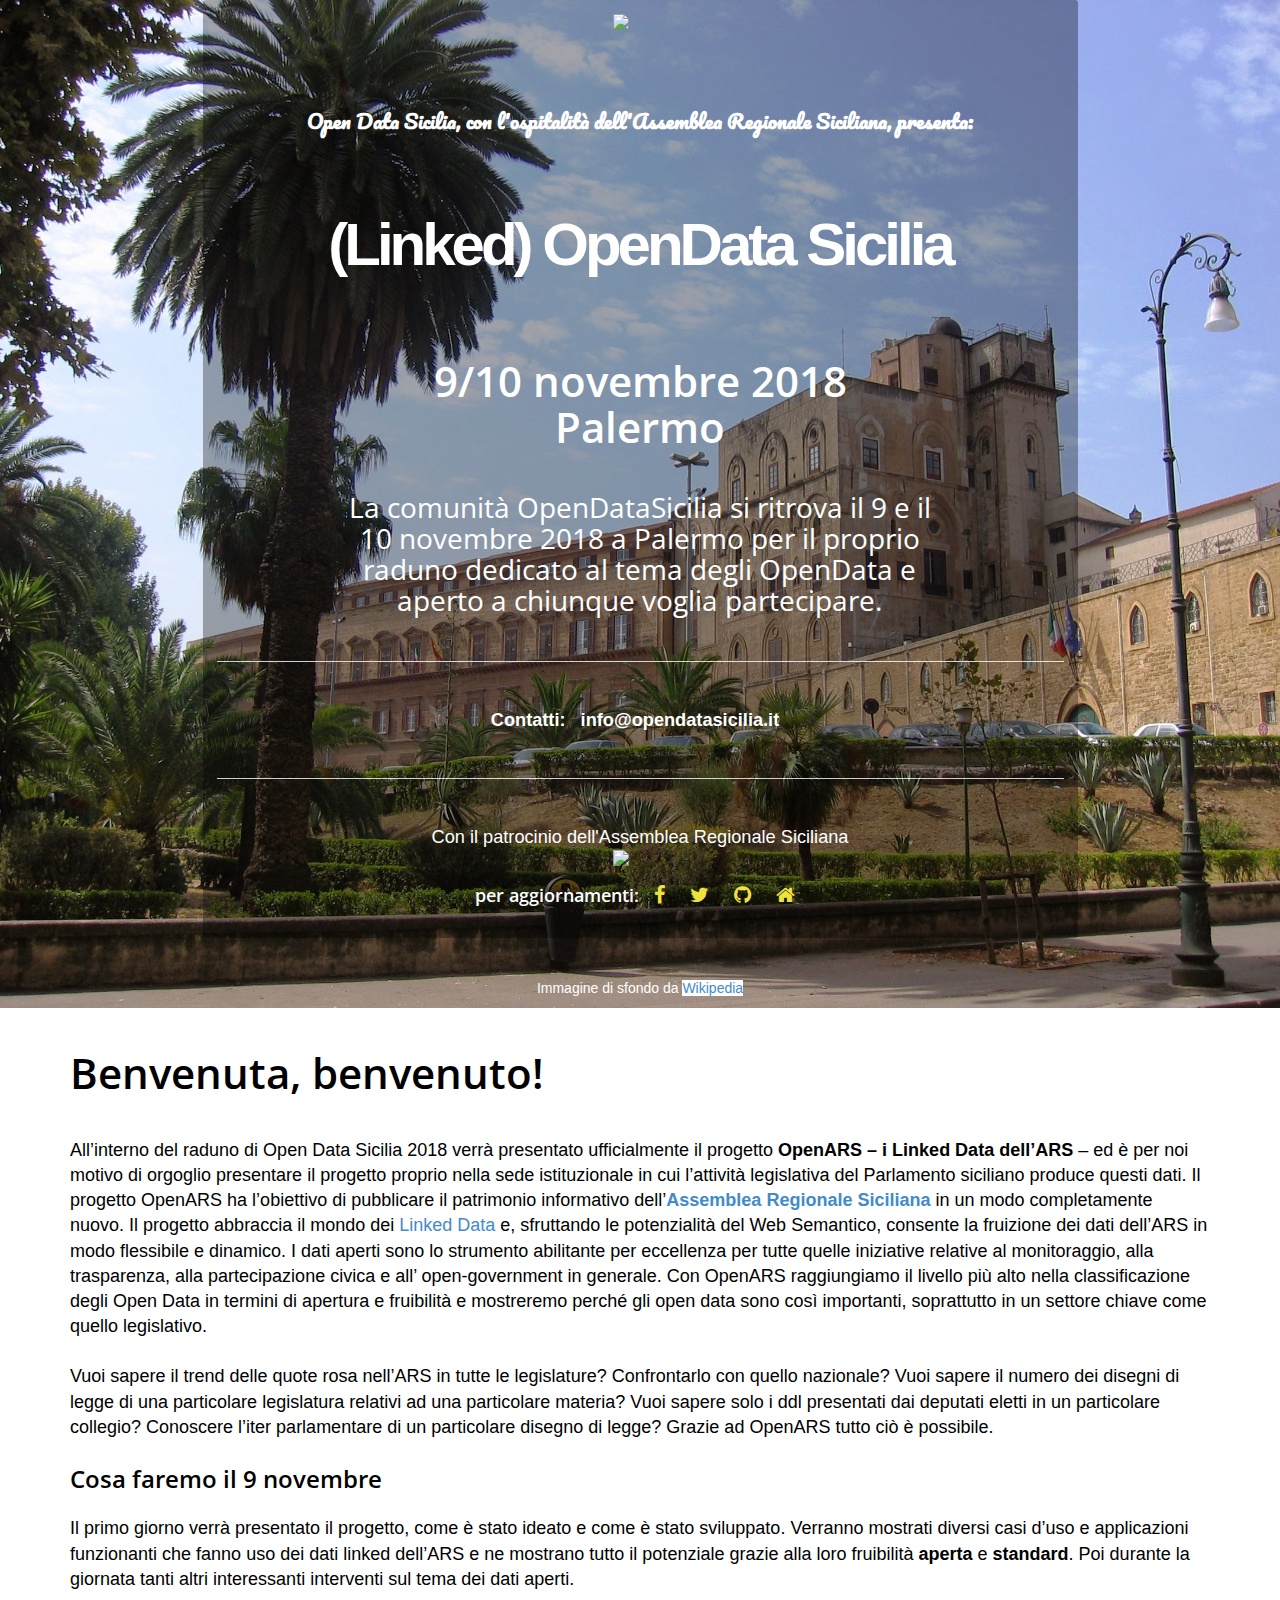
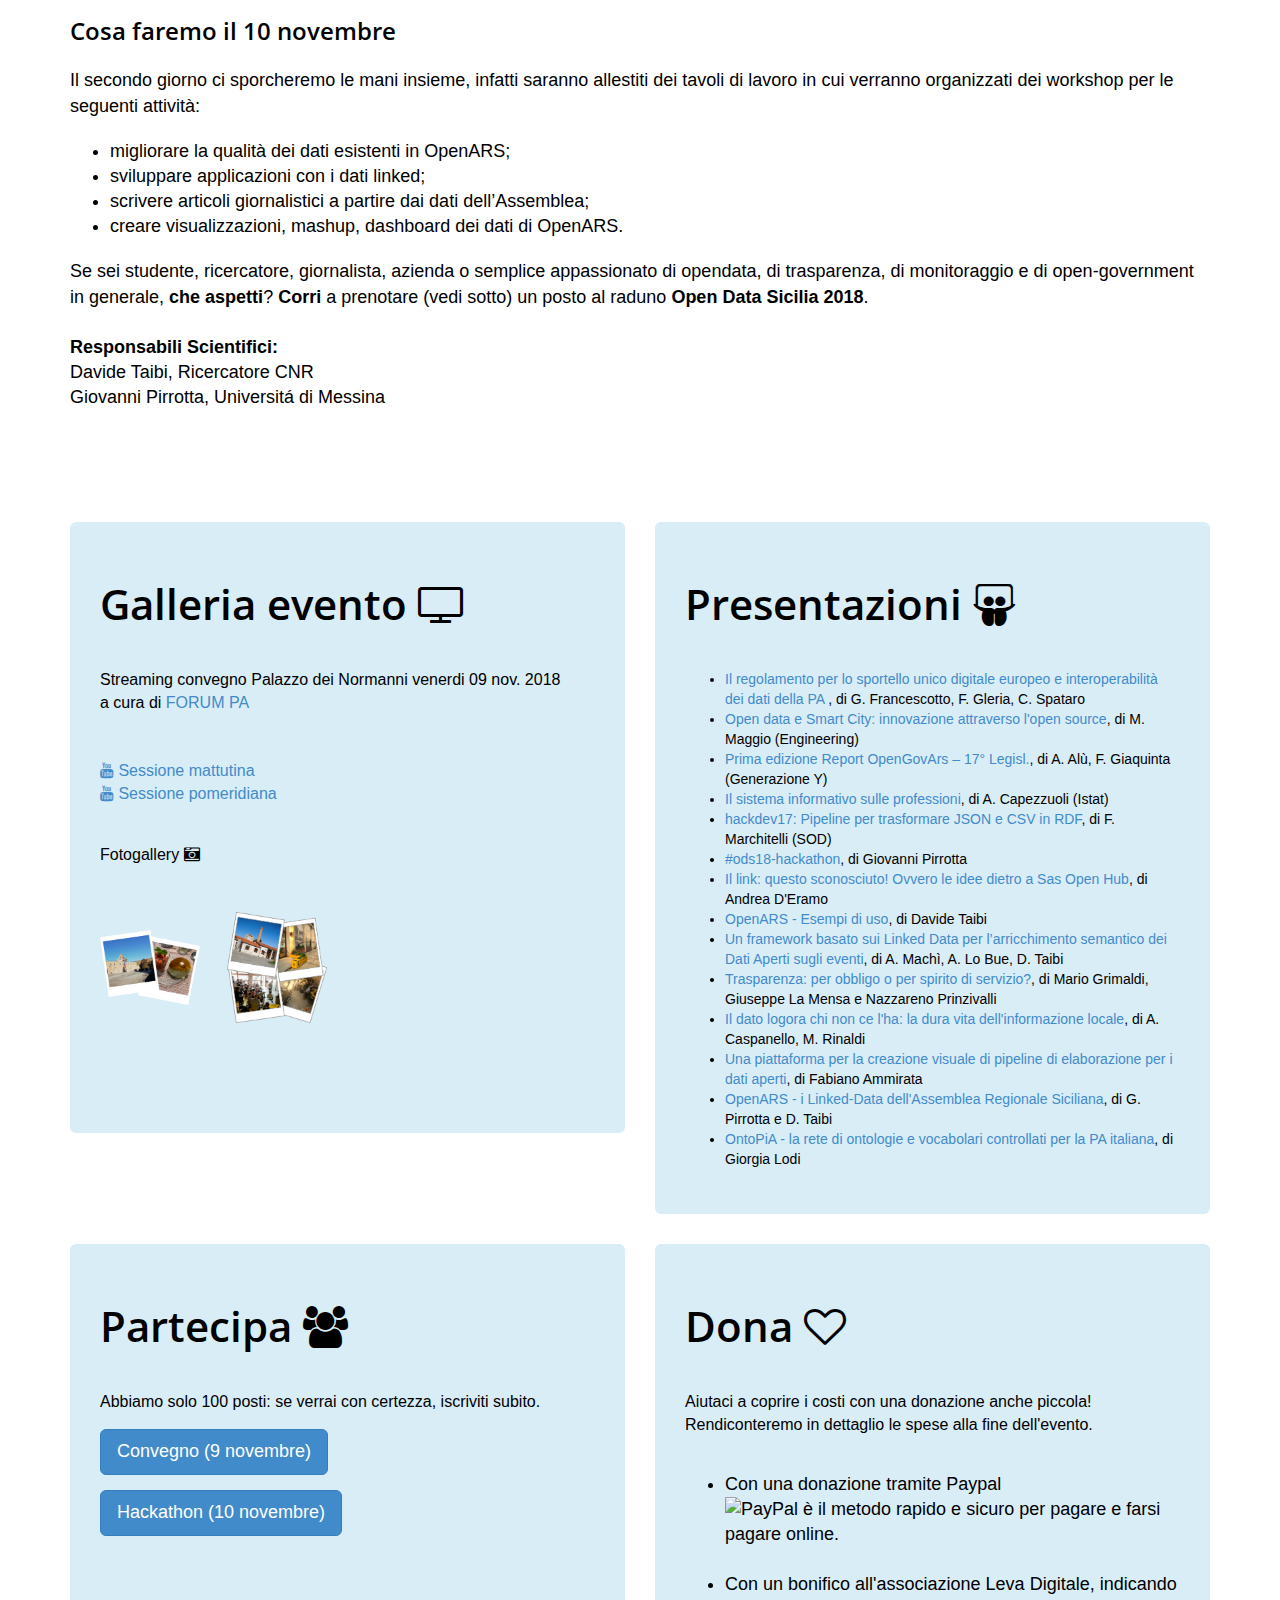
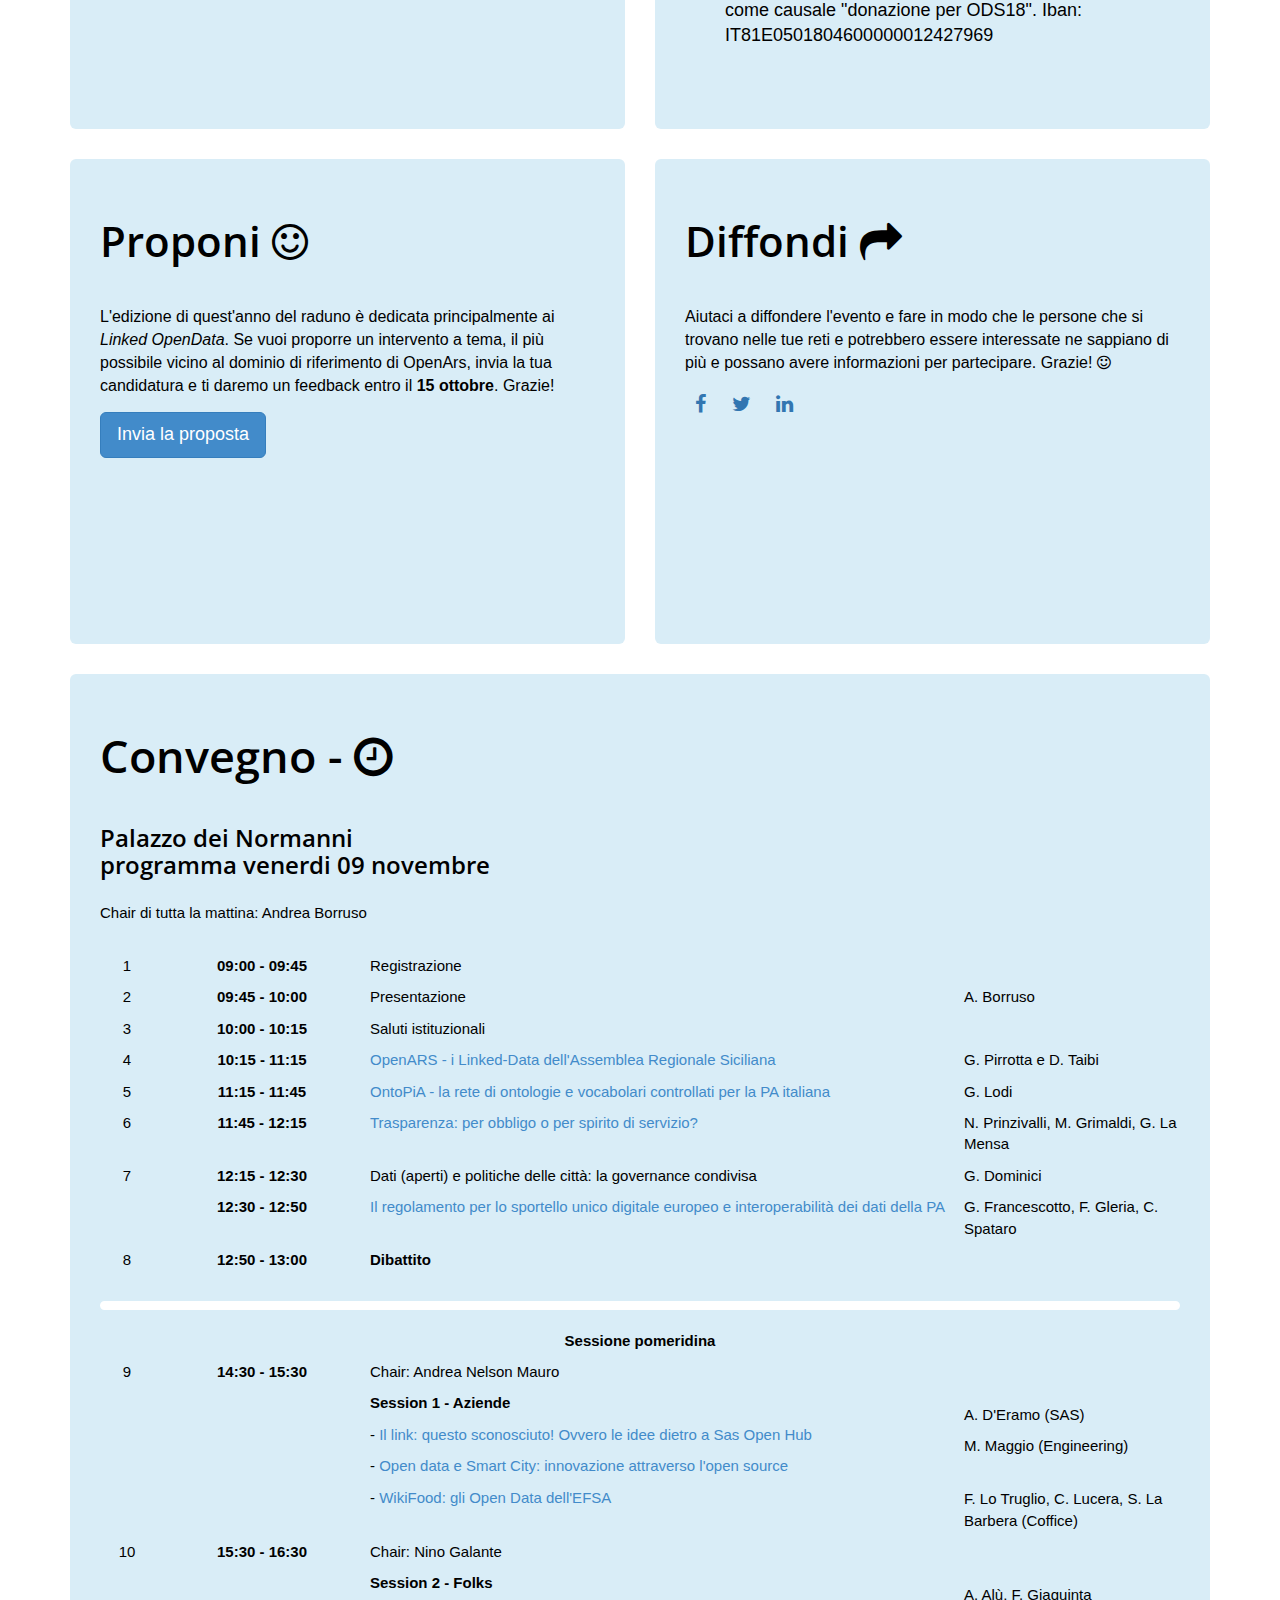
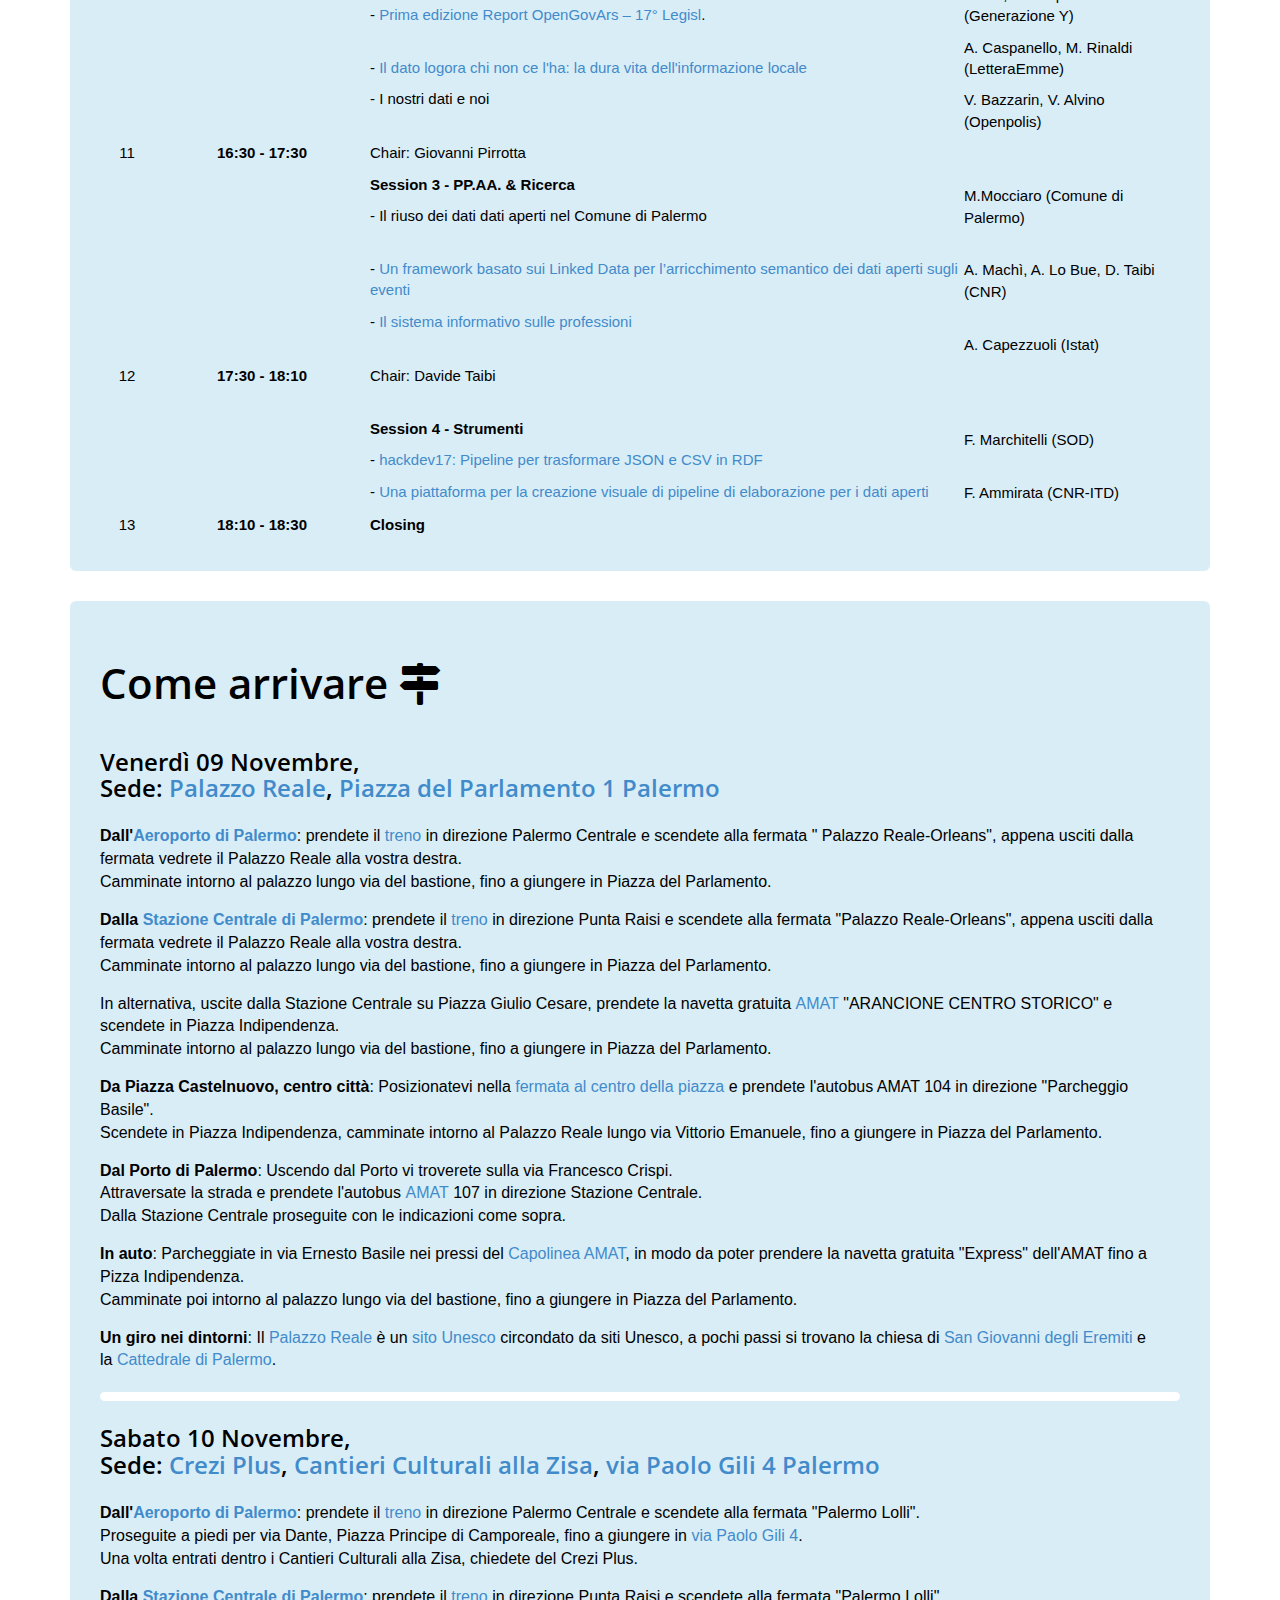
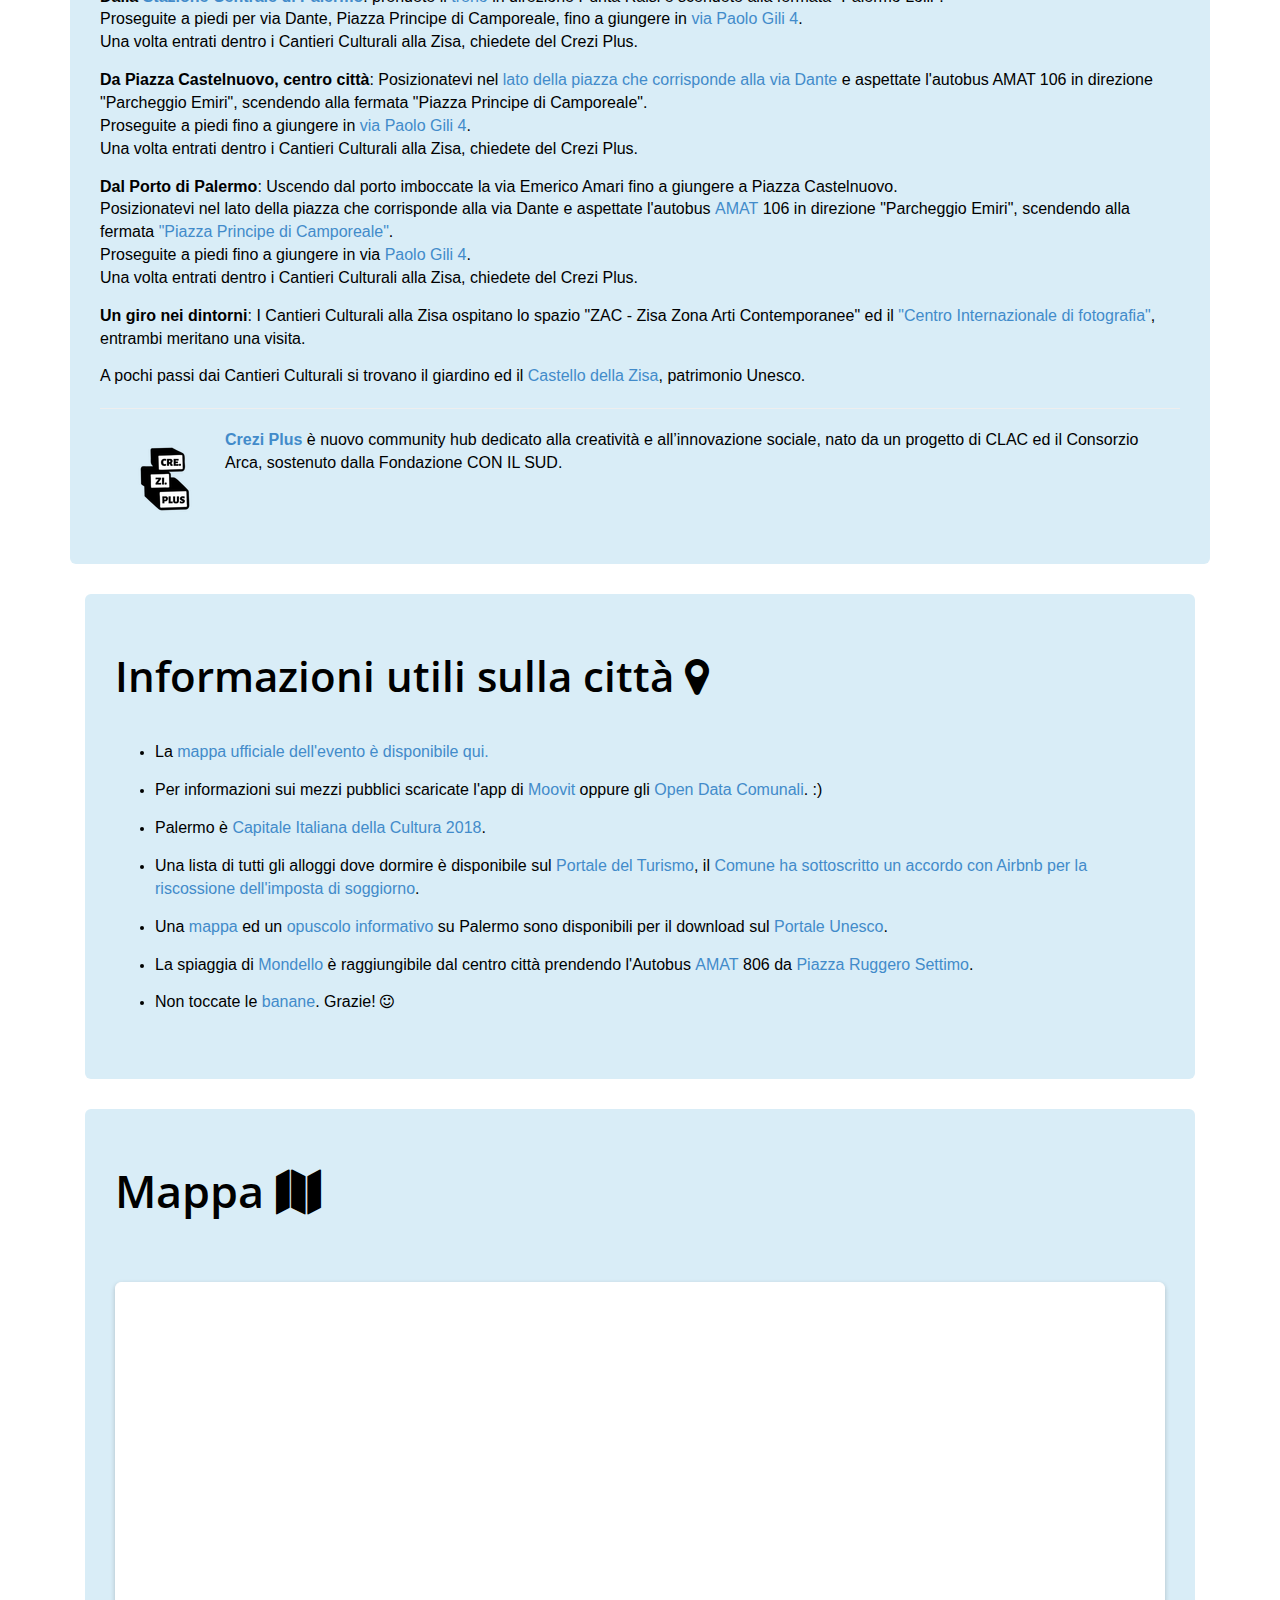
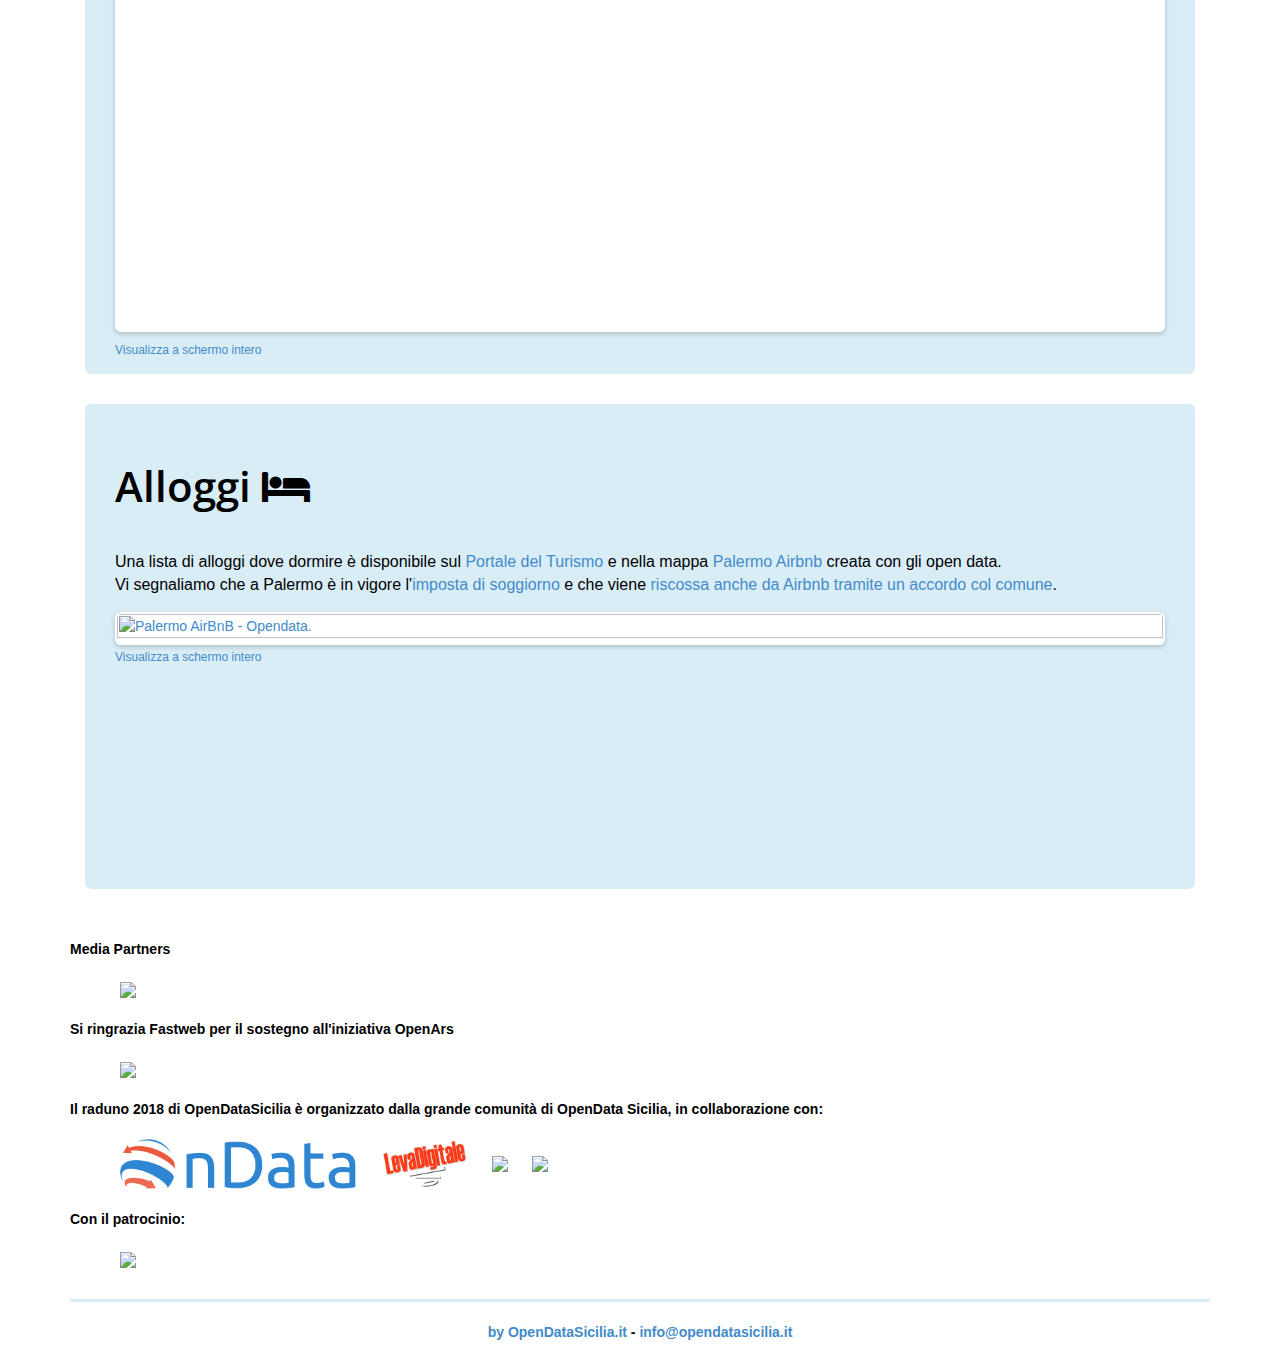
==== commit cead6114: "Update index.html" ====
--- a/index.html
+++ b/index.html
@@ -211,7 +211,9 @@
 		<li><a href="./presentazioni/InterlinkingEventi_ODS2018_final.pdf" title="Un framework basato sui Linked Data per l’arricchimento semantico dei Dati Aperti sugli eventi - pdf" target="_blank">Un framework basato sui Linked Data per l’arricchimento semantico dei Dati Aperti sugli eventi</a>, di A. Machì, A. Lo Bue, D. Taibi</li>
                 <li><a href="./presentazioni/grimaldiPrinzivalliODS2018-Mario&Nazzareno.pdf" title="Trasparenza: per obbligo o per spirito di servizio? - pdf" target="_blank">Trasparenza: per obbligo o per spirito di servizio?</a>, di Mario Grimaldi, Giuseppe La Mensa e Nazzareno Prinzivalli</li>
             	<li><a href="./presentazioni/Presentazione_Lettera_Emme.pdf" title="Il dato logora chi non ce l'ha: la dura vita dell'informazione locale - pdf" target="_blank">Il dato logora chi non ce l'ha: la dura vita dell'informazione locale</a>, di A. Caspanello, M. Rinaldi </li>
-		<li><a href="./presentazioni/Presentazione_Ammirata.pdf" title="Una piattaforma per la creazione visuale di pipeline di elaborazione per i dati aperti - pdf" target="_blank">Una piattaforma per la creazione visuale di pipeline di elaborazione per i dati aperti</a>, di Fabiano Ammirata</li>        
+		<li><a href="./presentazioni/Presentazione_Ammirata.pdf" title="Una piattaforma per la creazione visuale di pipeline di elaborazione per i dati aperti - pdf" target="_blank">Una piattaforma per la creazione visuale di pipeline di elaborazione per i dati aperti</a>, di Fabiano Ammirata</li>
+		<li><a href="./presentazioni/ods18-convegno-Pirrotta.pdf" title="OpenARS - i Linked-Data dell'Assemblea Regionale Siciliana - pdf" target="_blank">OpenARS - i Linked-Data dell'Assemblea Regionale Siciliana</a>, di G. Pirrotta e D. Taibi</li>
+		<li><a href="./presentazioni/Lodi-OntoPiA.pdf" title="OntoPiA - la rete di ontologie e vocabolari controllati per la PA italiana - pdf" target="_blank">OntoPiA - la rete di ontologie e vocabolari controllati per la PA italiana</a>, di Giorgia Lodi</li>
 	    </ul>
          </div>
           </div>   
@@ -307,7 +309,7 @@
   <tr valign="middle">
     <td width="5%" align="center" valign="top"><p dir="ltr">4</p></td>
     <td width="20%" align="center" valign="top"><p dir="ltr"><strong>10:15 - 11:15</strong></p></td>
-    <td width="55%" valign="top"><p dir="ltr">OpenARS - i Linked-Data dell'Assemblea Regionale Siciliana</p></td>
+    <td width="55%" valign="top"><p dir="ltr"><a href="./presentazioni/ods18-convegno-Pirrotta.pdf" title="OpenARS - i Linked-Data dell'Assemblea Regionale Siciliana - pdf" target="_blank">OpenARS - i Linked-Data dell'Assemblea Regionale Siciliana</a></p></td>
     <td width="20%" valign="top"><p dir="ltr">G. Pirrotta e D. Taibi</p></td>
   </tr>
   <tr valign="middle">
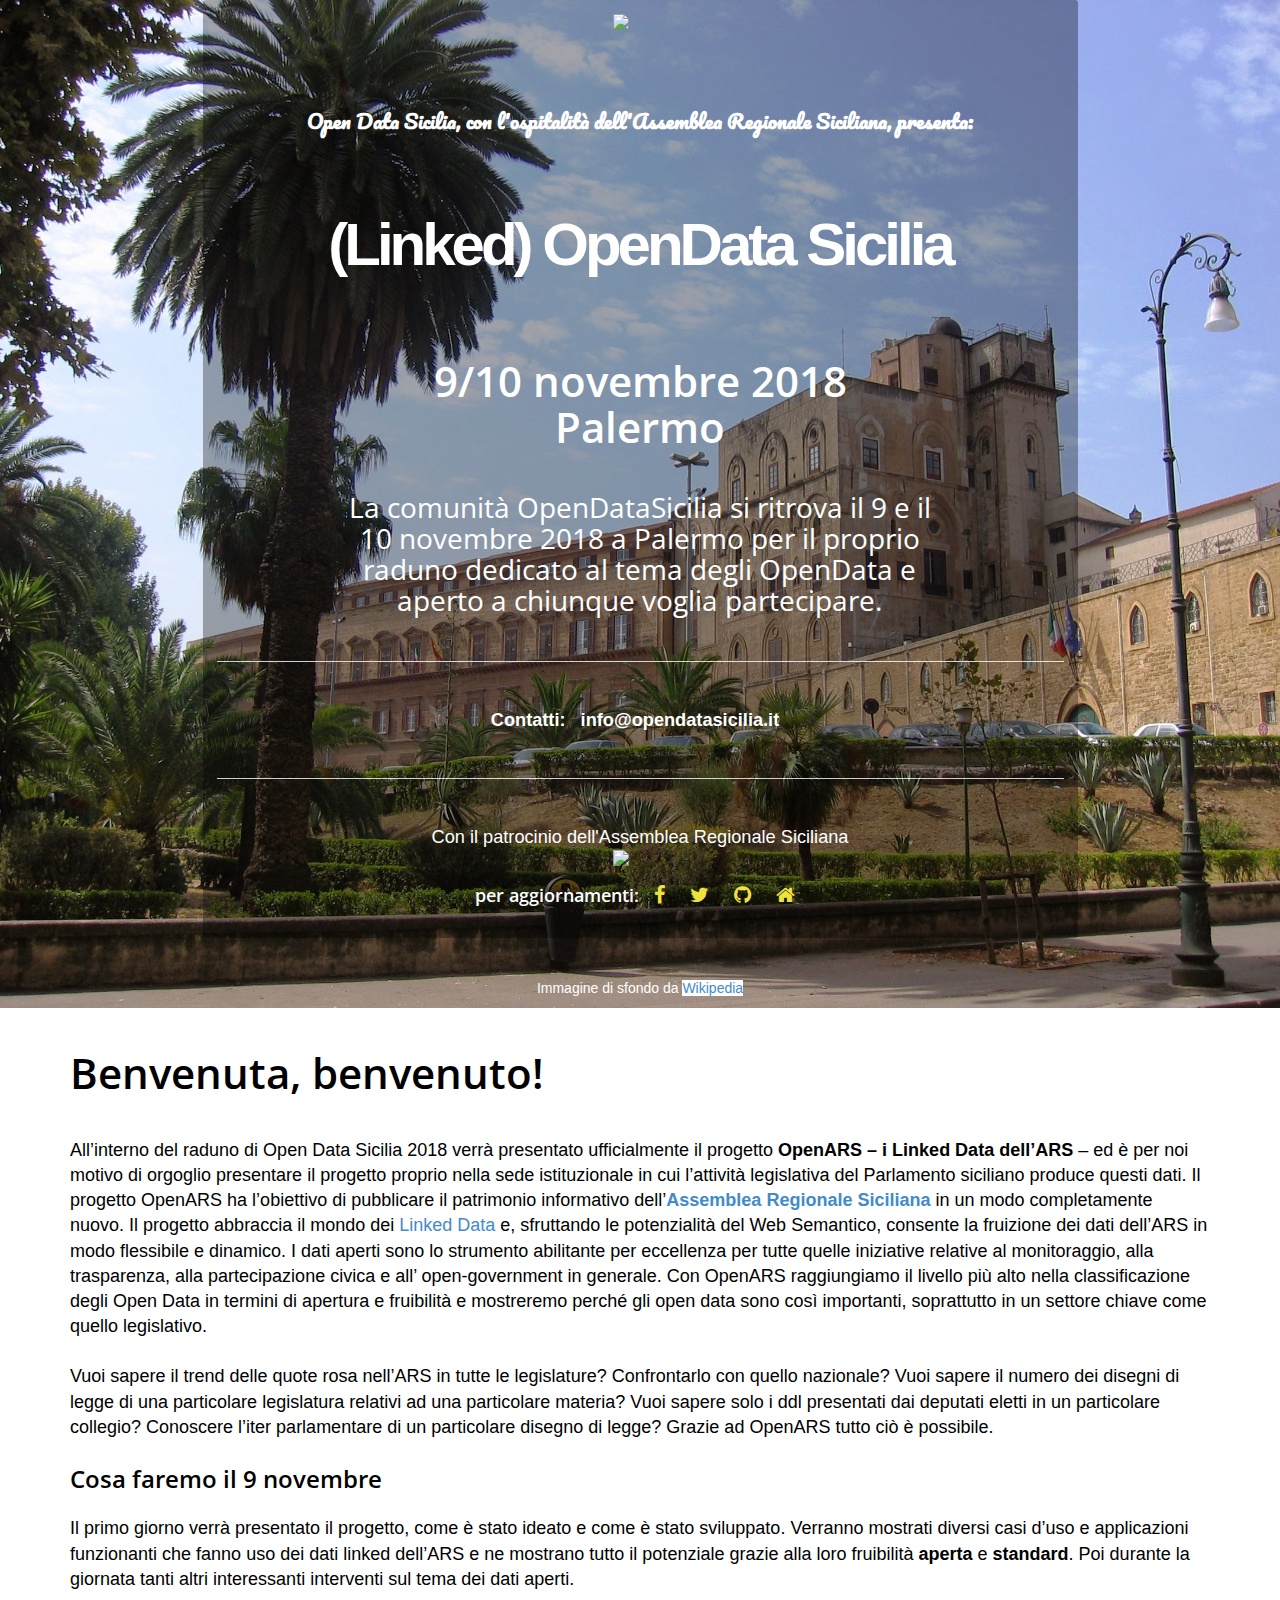
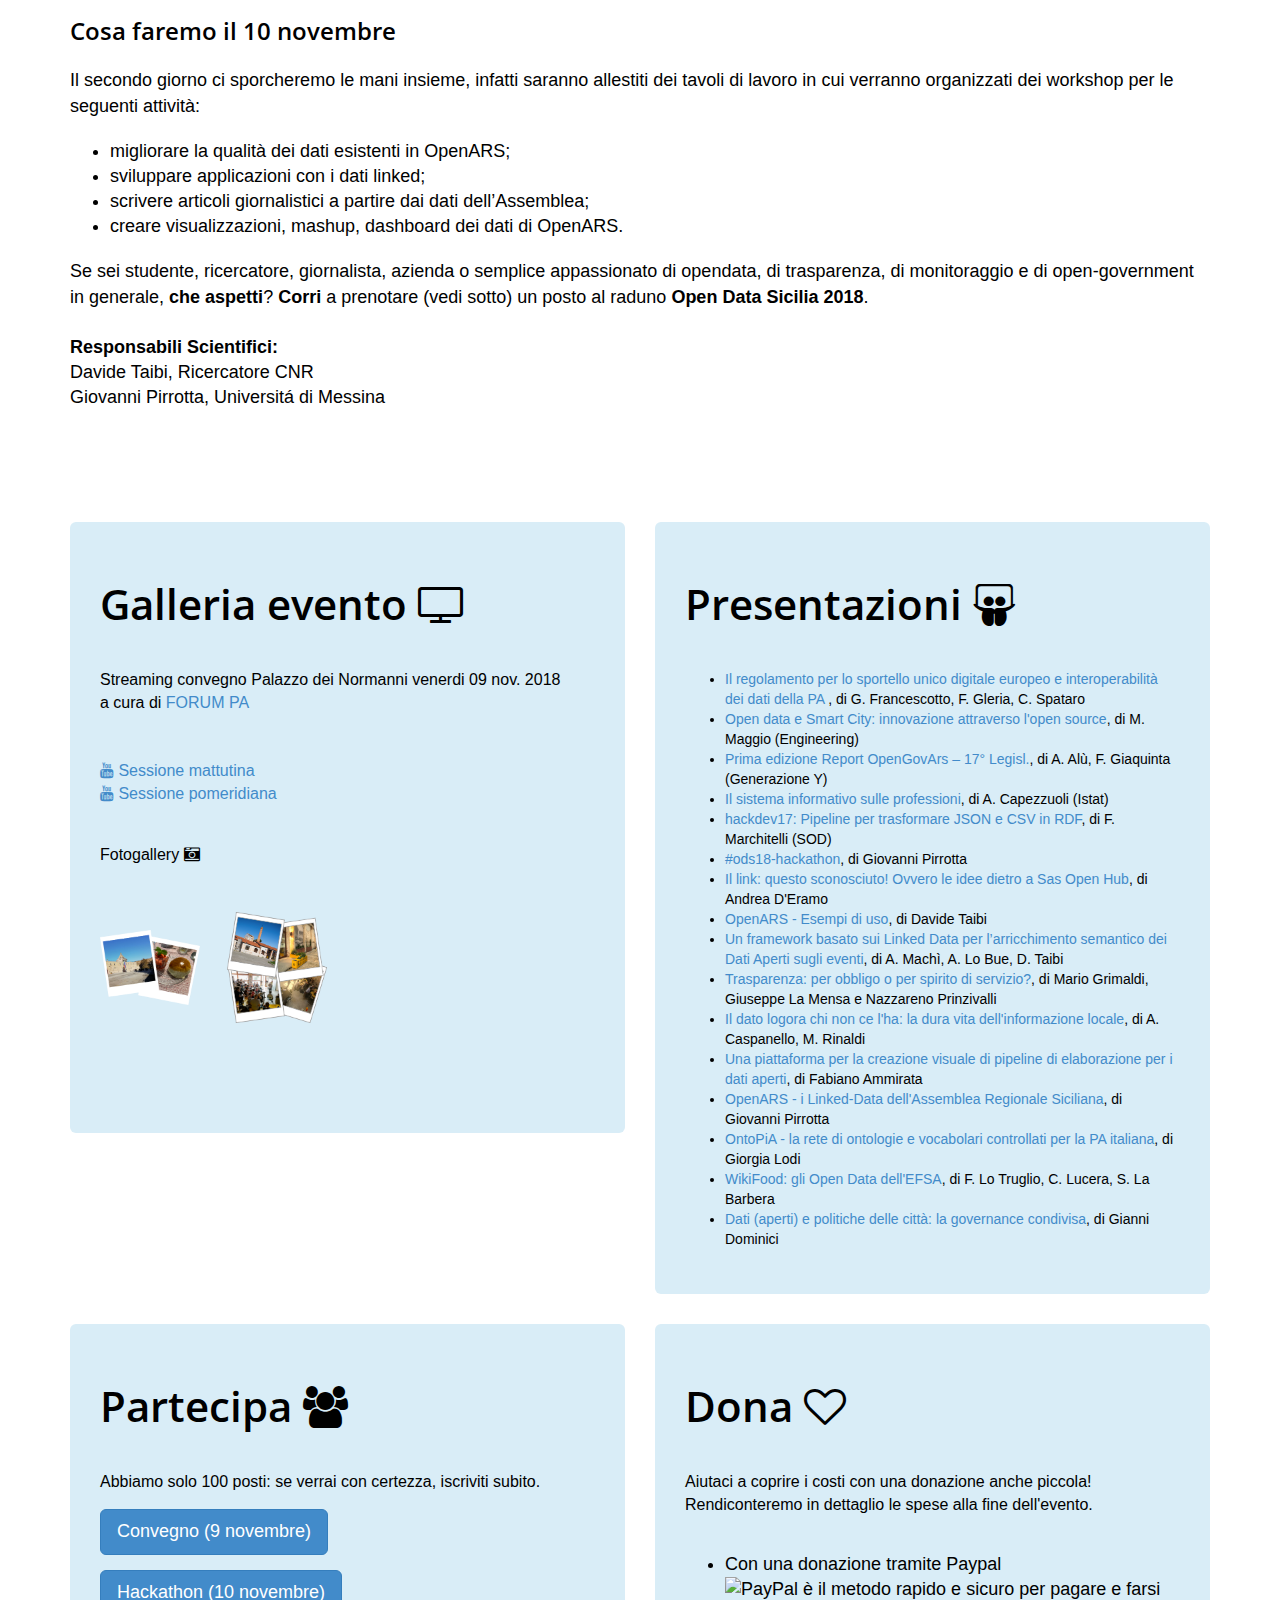
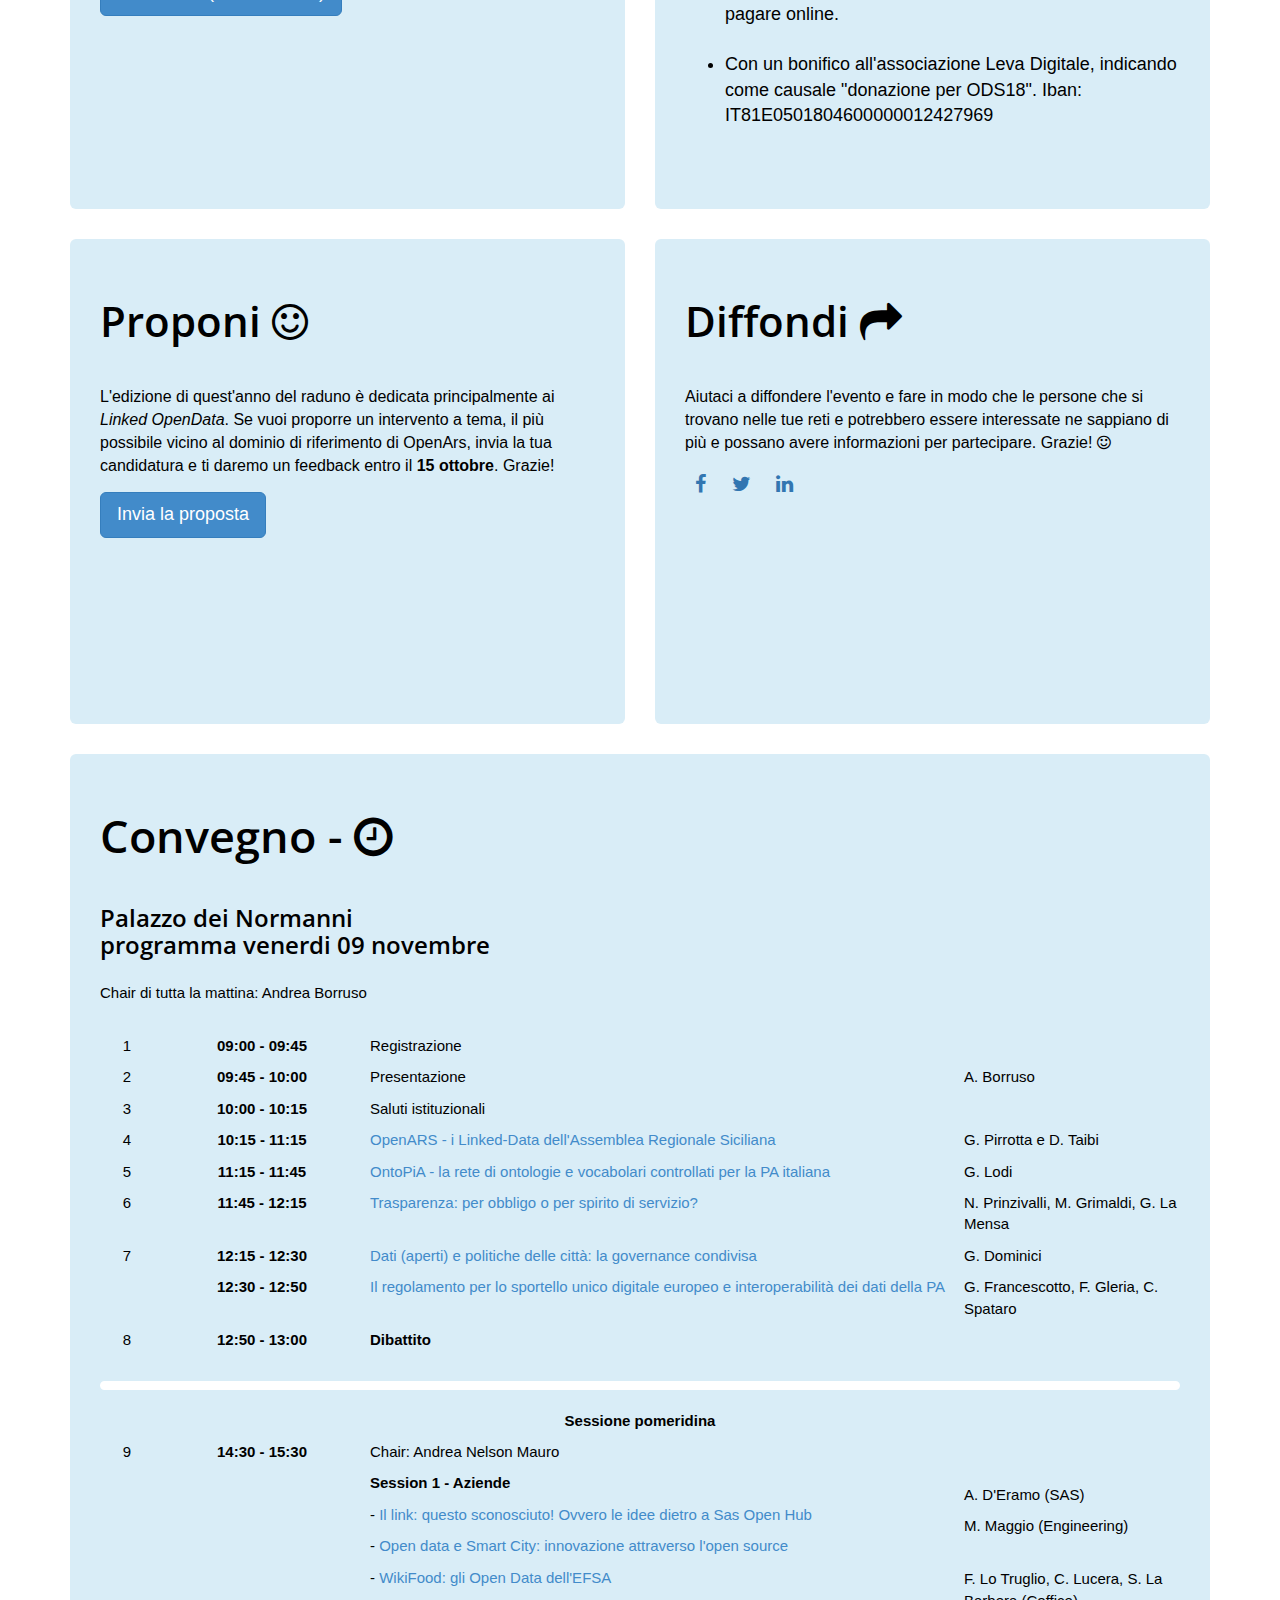
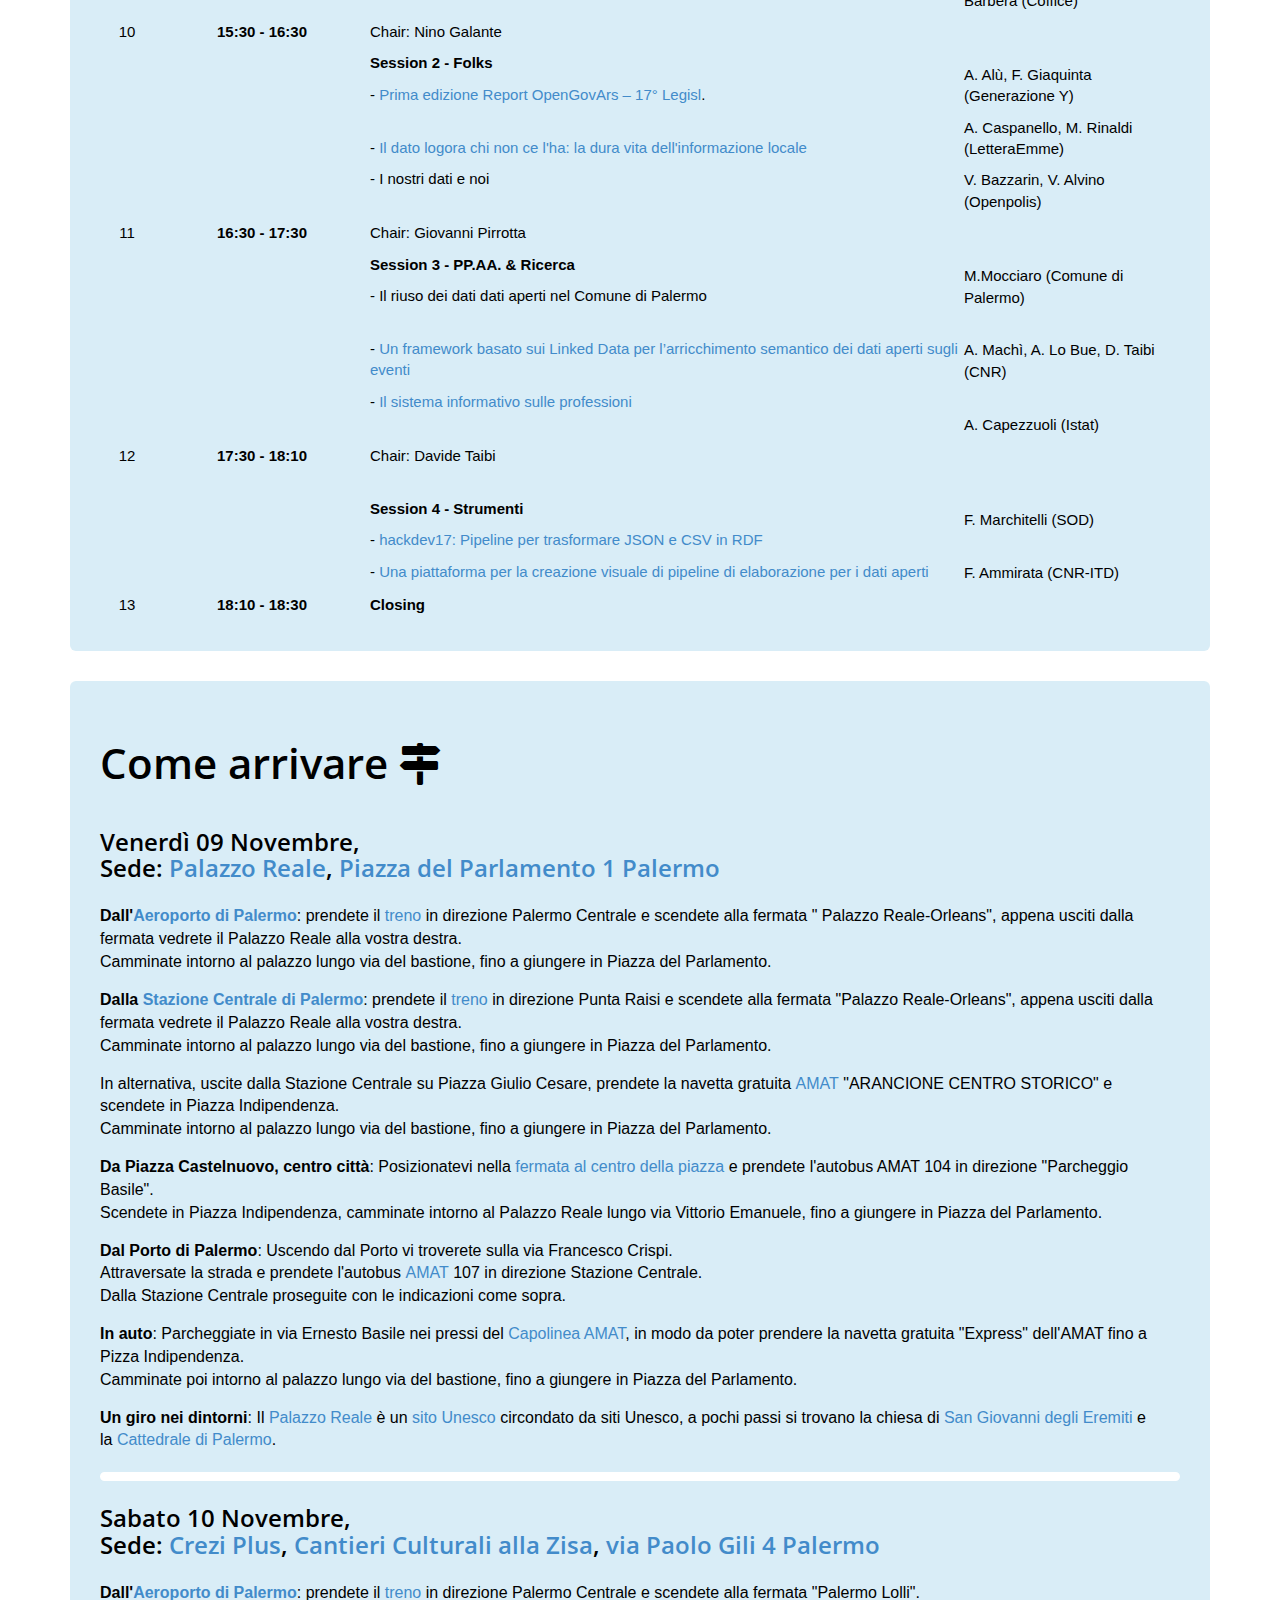
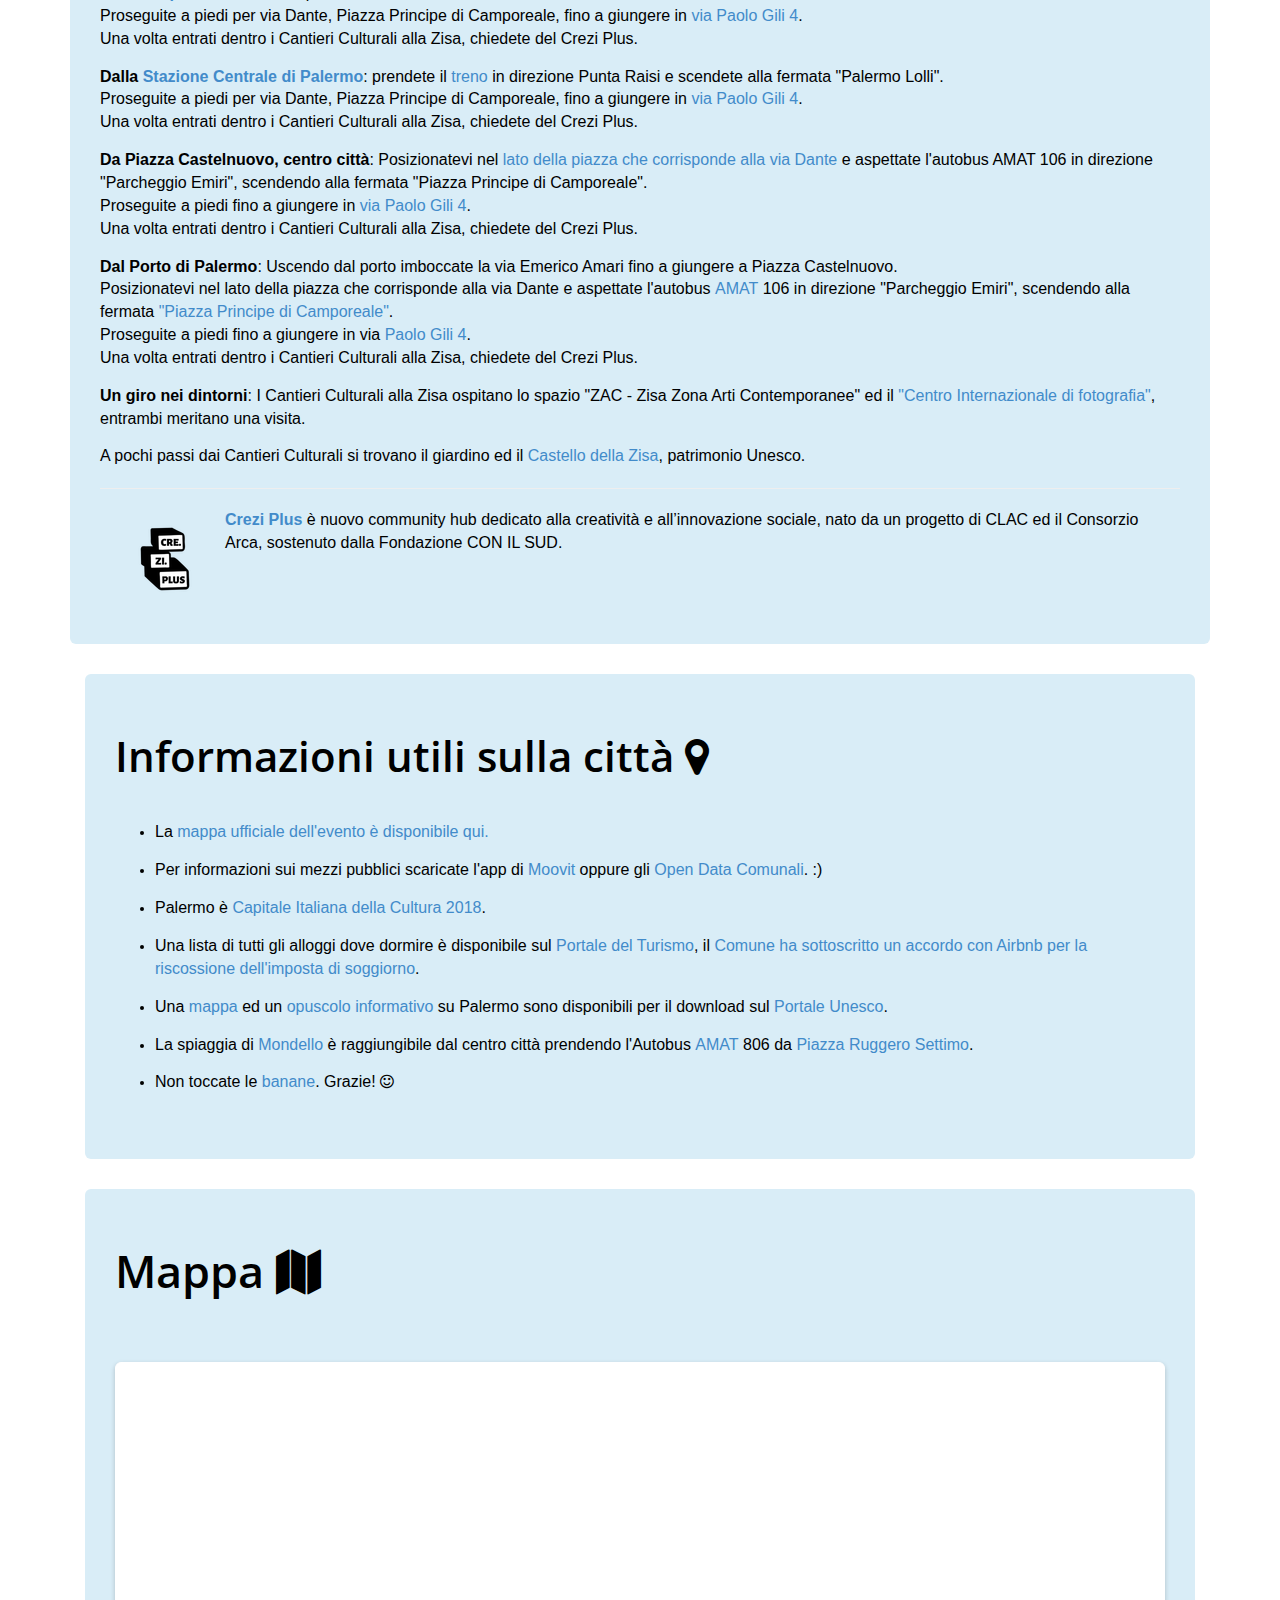
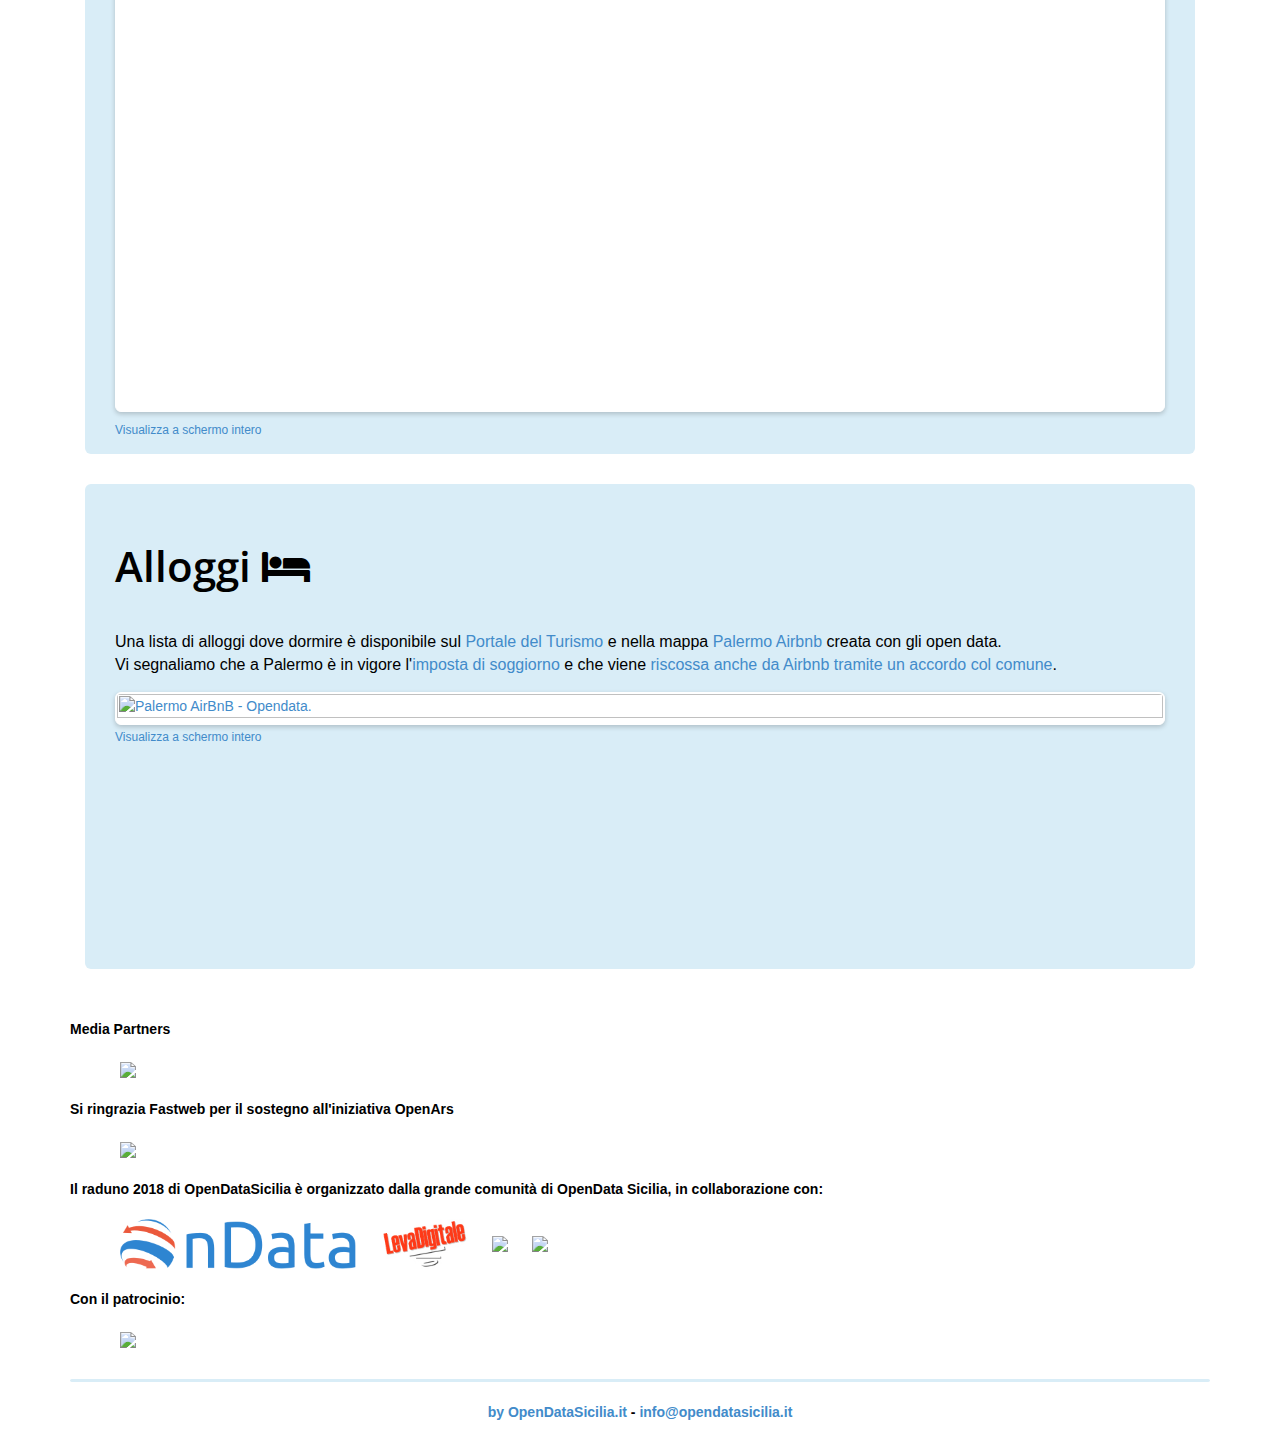
==== commit 3bb9dc7c: "Update index.html" ====
--- a/index.html
+++ b/index.html
@@ -212,8 +212,10 @@
                 <li><a href="./presentazioni/grimaldiPrinzivalliODS2018-Mario&Nazzareno.pdf" title="Trasparenza: per obbligo o per spirito di servizio? - pdf" target="_blank">Trasparenza: per obbligo o per spirito di servizio?</a>, di Mario Grimaldi, Giuseppe La Mensa e Nazzareno Prinzivalli</li>
             	<li><a href="./presentazioni/Presentazione_Lettera_Emme.pdf" title="Il dato logora chi non ce l'ha: la dura vita dell'informazione locale - pdf" target="_blank">Il dato logora chi non ce l'ha: la dura vita dell'informazione locale</a>, di A. Caspanello, M. Rinaldi </li>
 		<li><a href="./presentazioni/Presentazione_Ammirata.pdf" title="Una piattaforma per la creazione visuale di pipeline di elaborazione per i dati aperti - pdf" target="_blank">Una piattaforma per la creazione visuale di pipeline di elaborazione per i dati aperti</a>, di Fabiano Ammirata</li>
-		<li><a href="./presentazioni/ods18-convegno-Pirrotta.pdf" title="OpenARS - i Linked-Data dell'Assemblea Regionale Siciliana - pdf" target="_blank">OpenARS - i Linked-Data dell'Assemblea Regionale Siciliana</a>, di G. Pirrotta e D. Taibi</li>
+		<li><a href="./presentazioni/ods18-convegno-Pirrotta.pdf" title="OpenARS - i Linked-Data dell'Assemblea Regionale Siciliana - pdf" target="_blank">OpenARS - i Linked-Data dell'Assemblea Regionale Siciliana</a>, di Giovanni Pirrotta</li>
 		<li><a href="./presentazioni/Lodi-OntoPiA.pdf" title="OntoPiA - la rete di ontologie e vocabolari controllati per la PA italiana - pdf" target="_blank">OntoPiA - la rete di ontologie e vocabolari controllati per la PA italiana</a>, di Giorgia Lodi</li>
+		<li><a href="./presentazioni/Wikifood-EuDatathon2018_Challenge_4-Coffice.pdf" title="WikiFood: gli Open Data dell'EFSA - pdf" target="_blank">WikiFood: gli Open Data dell'EFSA</a>, di F. Lo Truglio, C. Lucera, S. La Barbera</li>
+		<li><a href="./presentazioni/odsiciliaDominici.pdf" title="Dati (aperti) e politiche delle città: la governance condivisa - pdf" target="_blank">Dati (aperti) e politiche delle città: la governance condivisa</a>, di Gianni Dominici</li>
 	    </ul>
          </div>
           </div>   
@@ -327,7 +329,7 @@
   <tr valign="middle">
     <td width="5%" align="center" valign="top"><p dir="ltr">7</p></td>
     <td width="20%" align="center" valign="top"><p dir="ltr"><strong>12:15 - 12:30</strong></p></td>
-    <td width="55%" valign="top"><p dir="ltr">Dati (aperti) e politiche delle città: la governance condivisa</p></td>
+    <td width="55%" valign="top"><p dir="ltr"><a href="./presentazioni/odsiciliaDominici.pdf" title="Dati (aperti) e politiche delle città: la governance condivisa - pdf" target="_blank">Dati (aperti) e politiche delle città: la governance condivisa</a></p></td>
     <td width="20%" valign="top"><p dir="ltr">G. Dominici</p></td>
   </tr>
   <tr valign="middle">
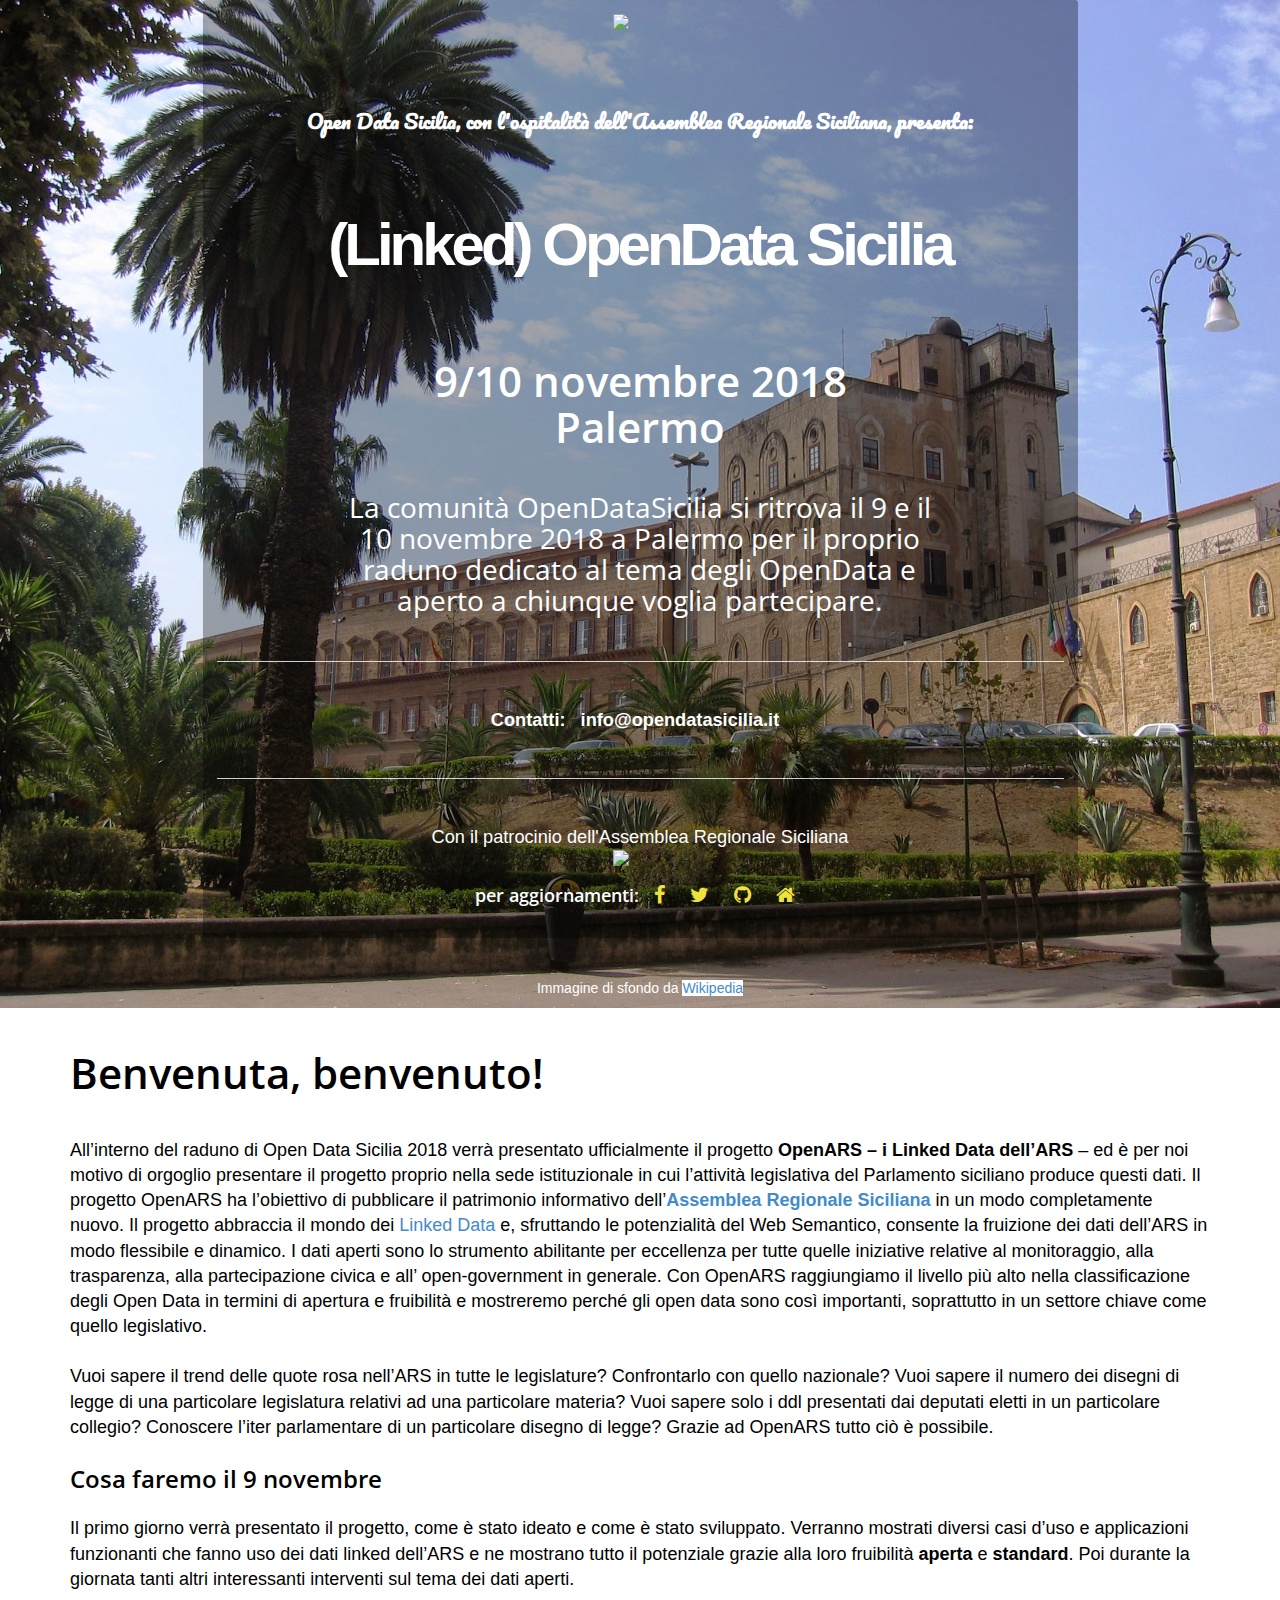
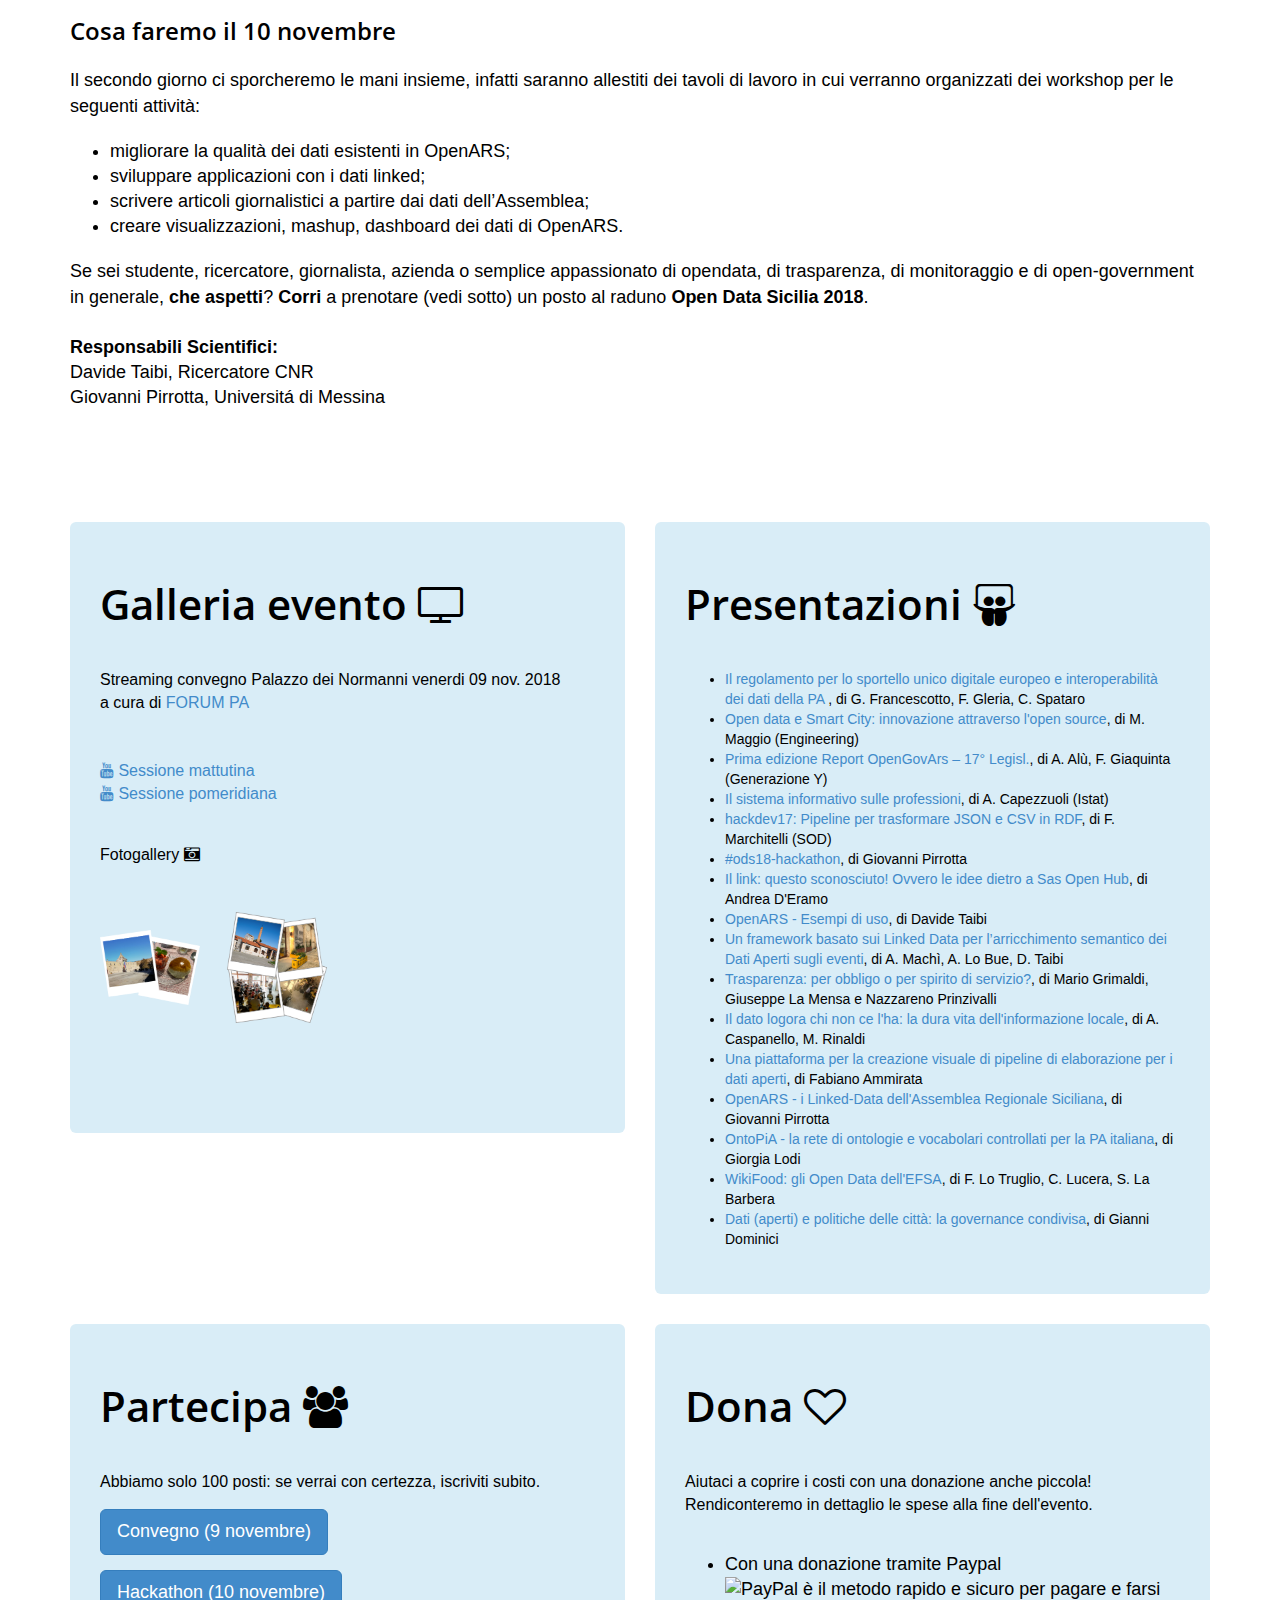
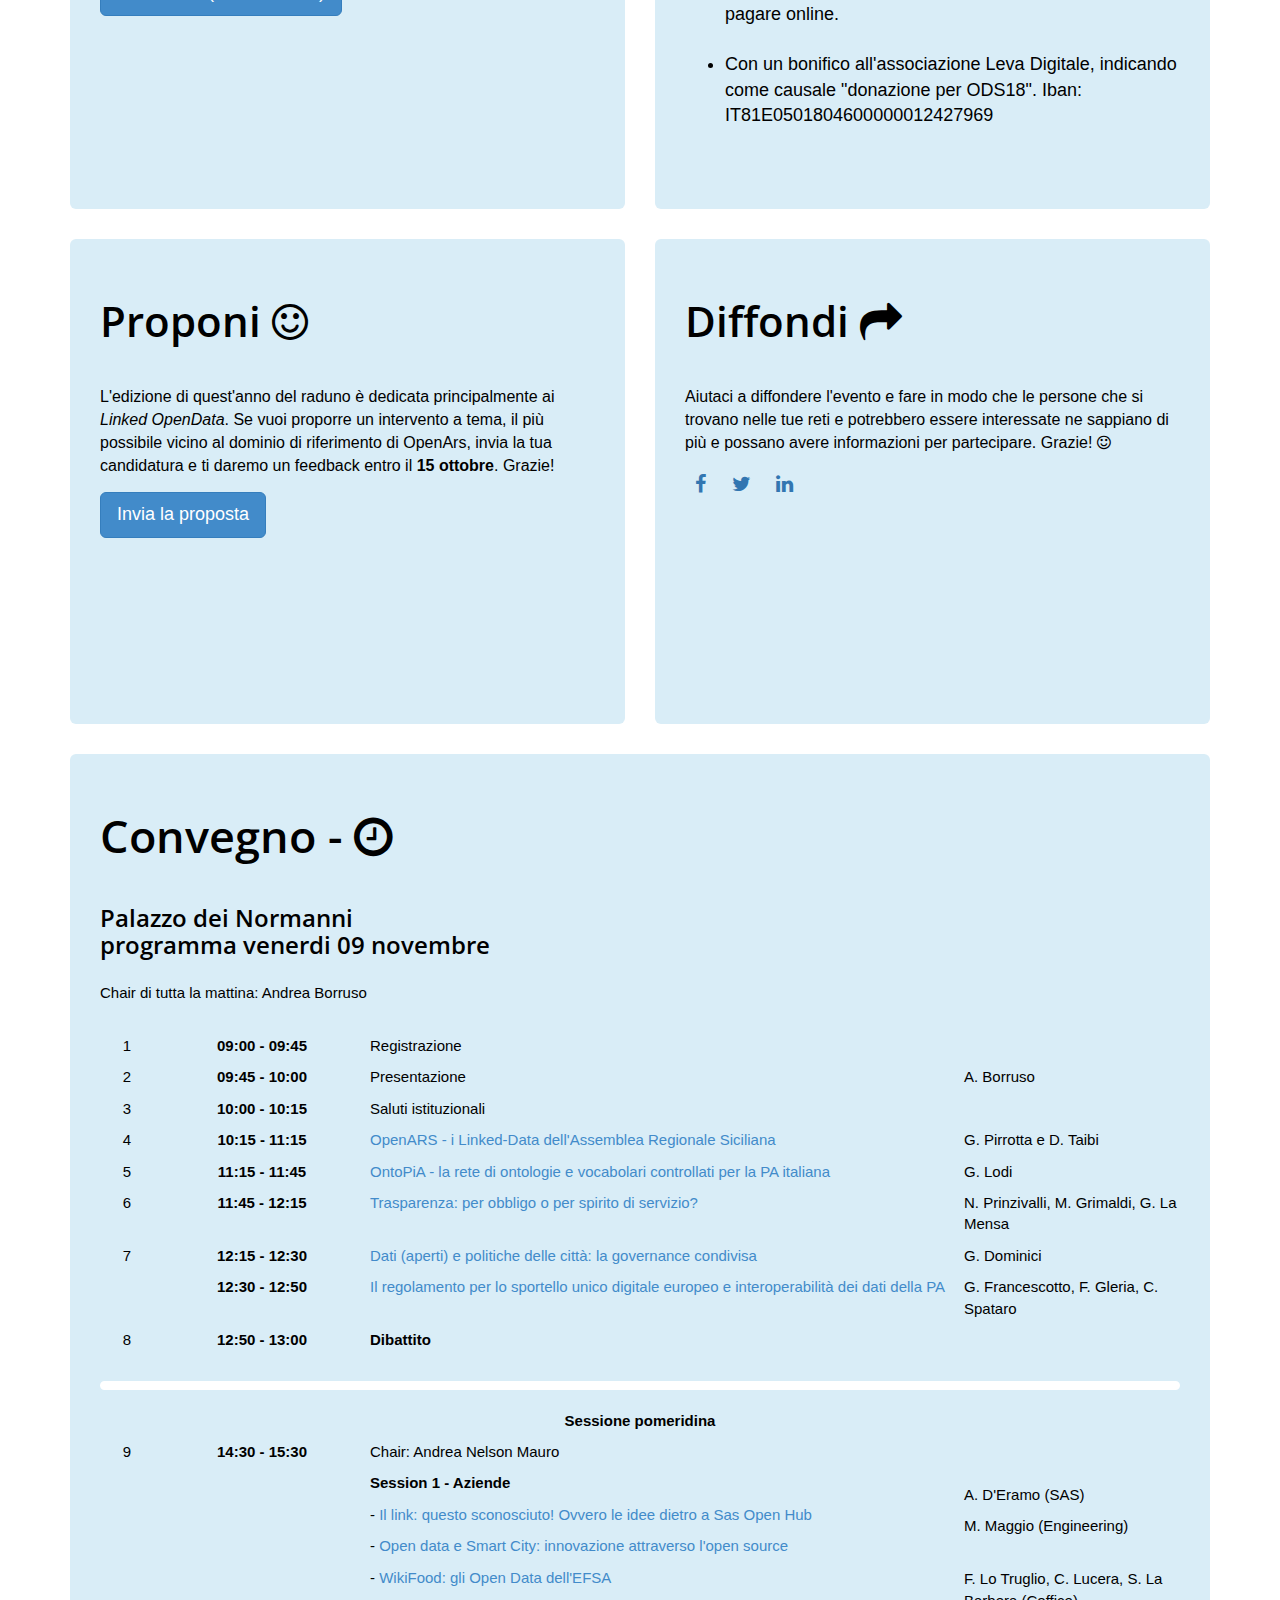
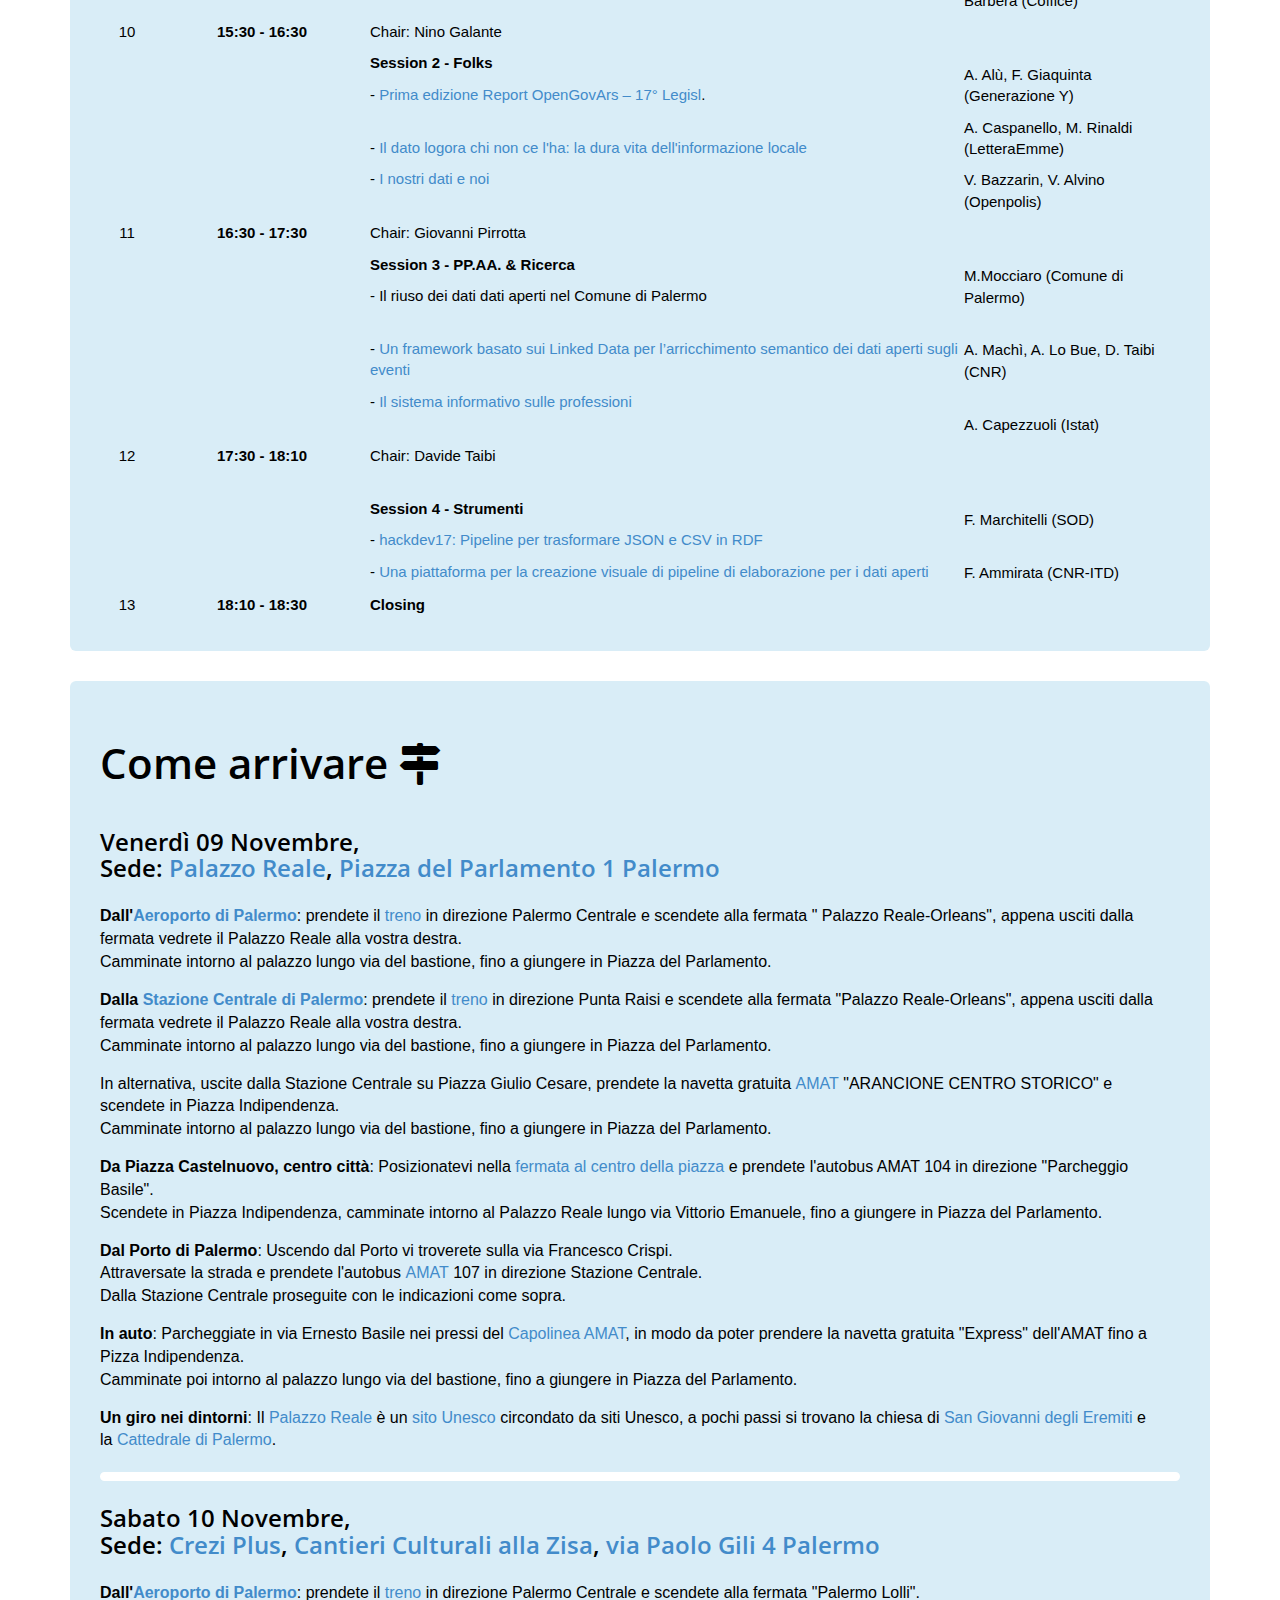
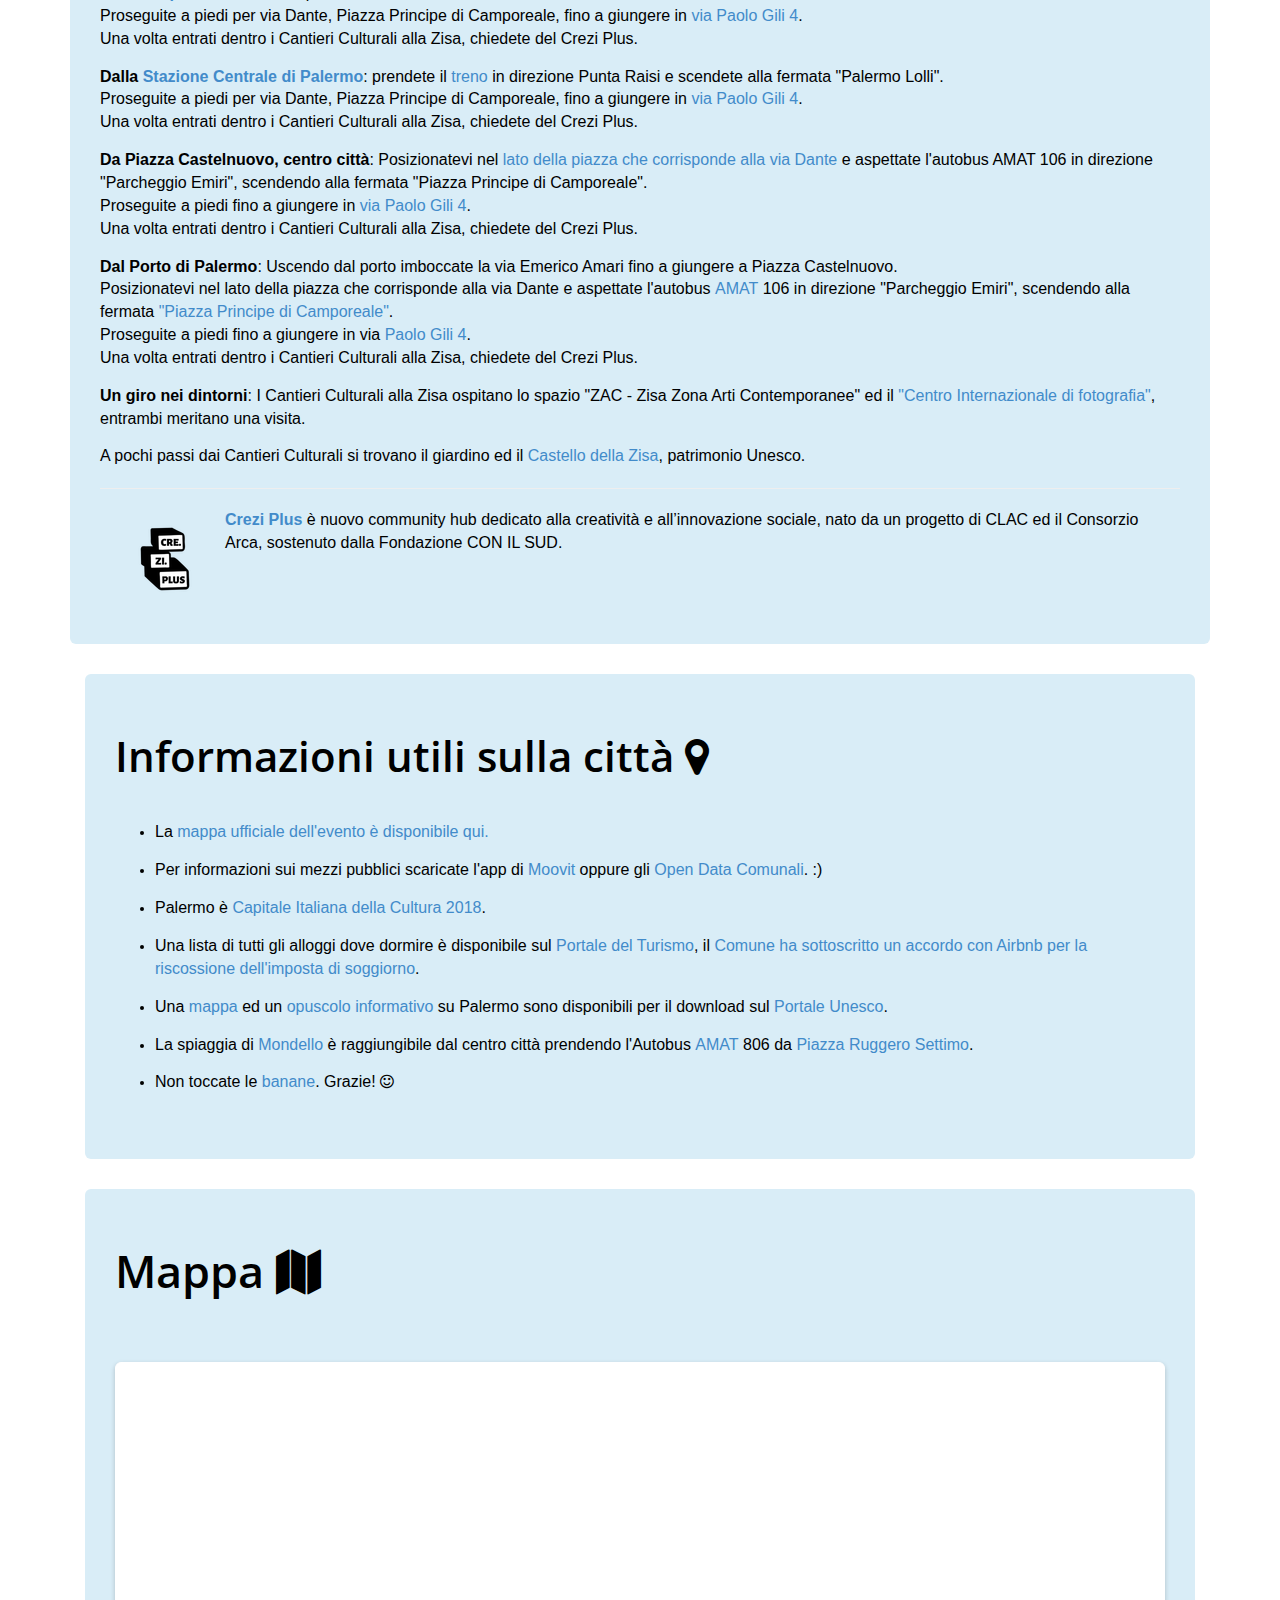
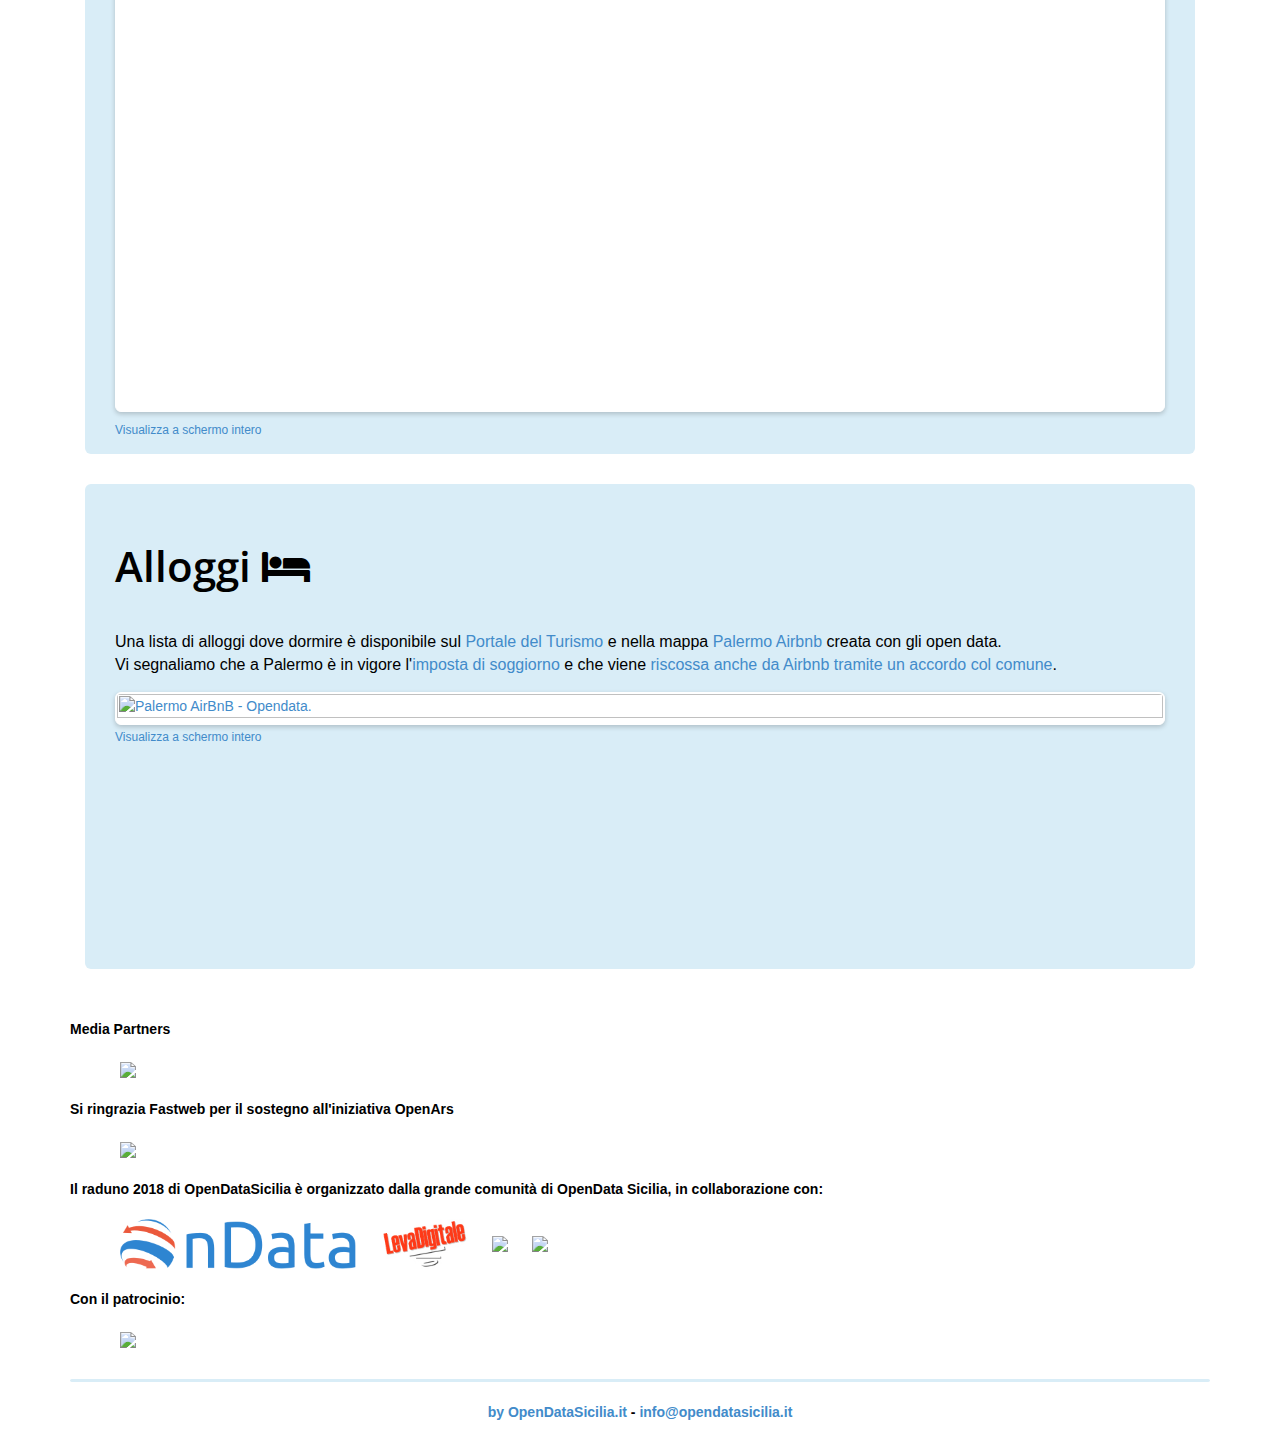
==== commit f0d23320: "Update index.html" ====
--- a/index.html
+++ b/index.html
@@ -378,7 +378,7 @@
       <p dir="ltr">- <a href="./presentazioni/AluGiaquinta_Report OpenARS Monitoraggio.pdf" title="Prima edizione Report OpenGovArs – 17° Legisl - pdf" target="_blank">Prima edizione Report OpenGovArs – 17° Legisl</a>.</p>
       <br />
       <p dir="ltr">- <a href="./presentazioni/Presentazione_Lettera_Emme.pdf" title="Il dato logora chi non ce l'ha: la dura vita dell'informazione locale - pdf" target="_blank">Il dato logora chi non ce l'ha: la dura vita dell'informazione locale</a></p>
-      <p dir="ltr">- I nostri dati e noi</p></td>
+      <p dir="ltr">- <a href="./presentazioni/Bazzarin_ODS_Palermo_2018.pdf" title="I nostri dati e noi - pdf" target="_blank">I nostri dati e noi</a></p></td>
     <td width="20%" valign="top"><br />
       <br />
       <p dir="ltr">A. Alù, F. Giaquinta (Generazione Y)</p>
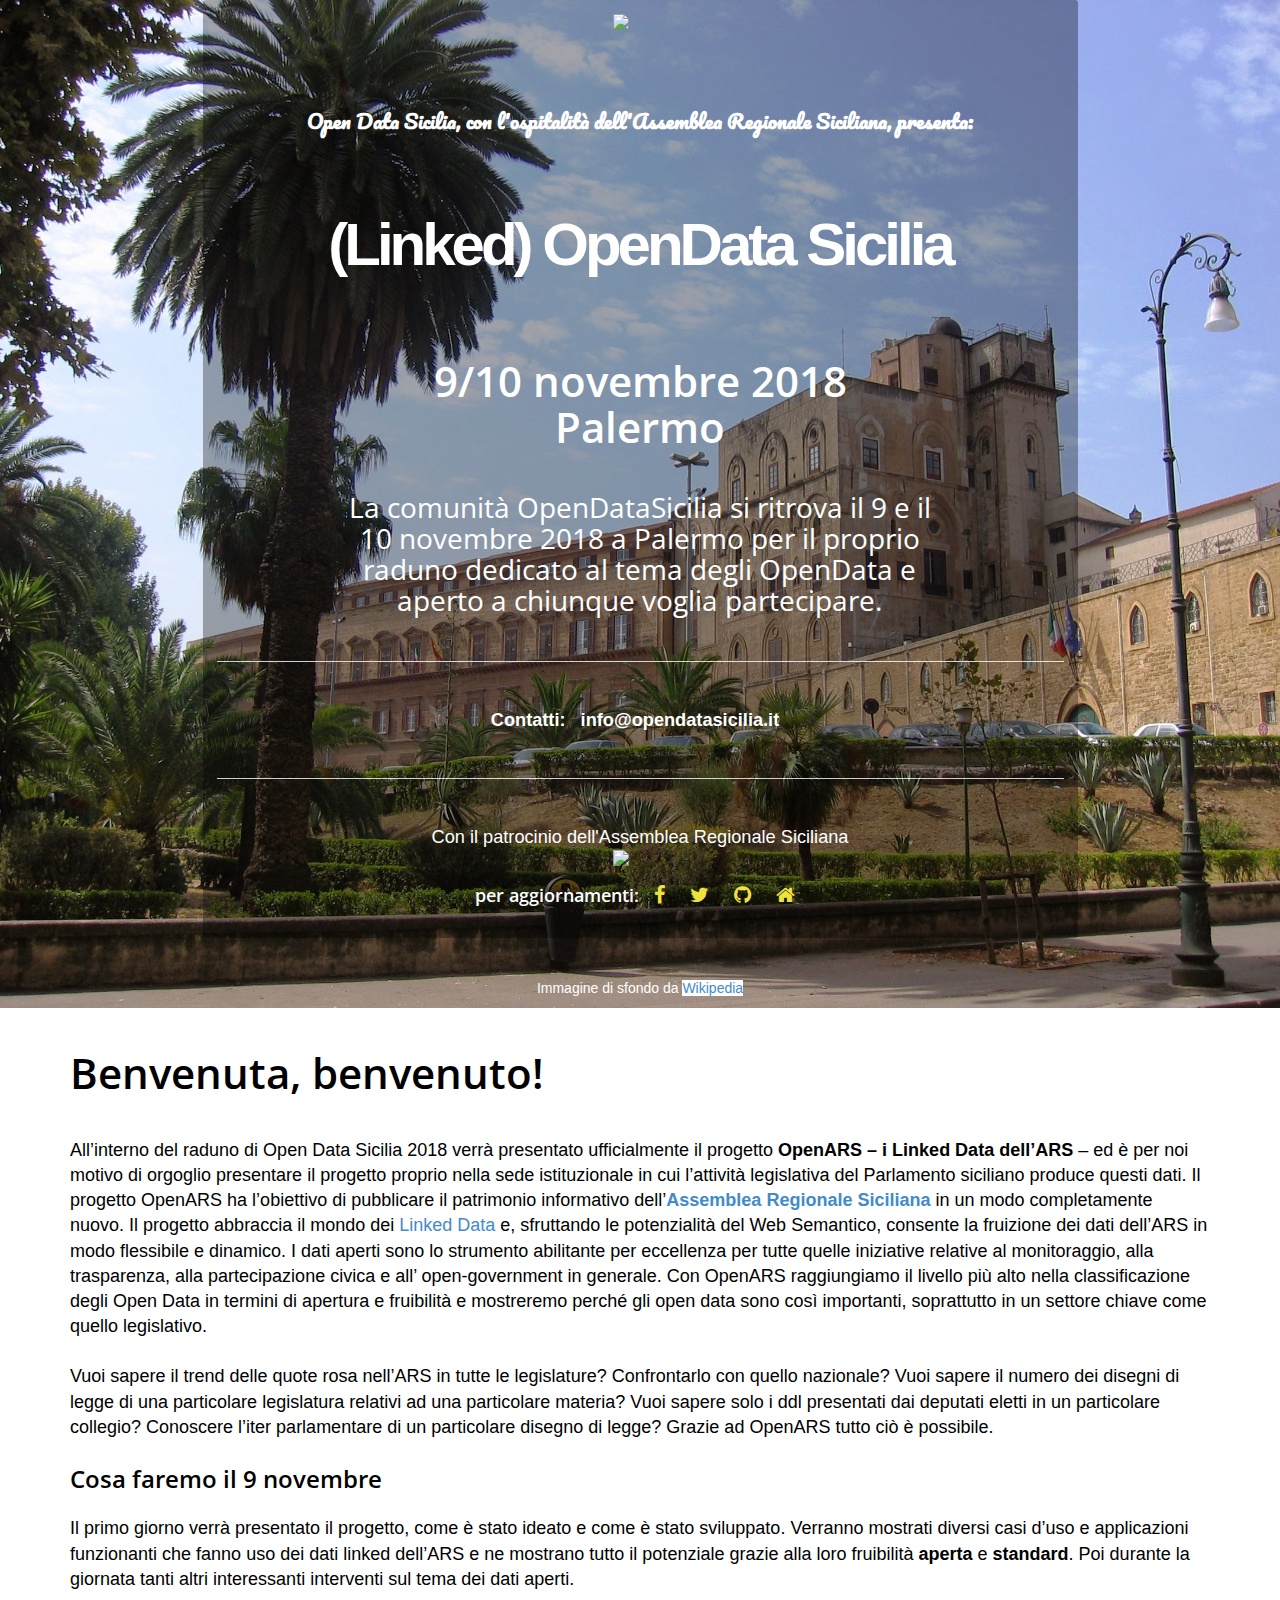
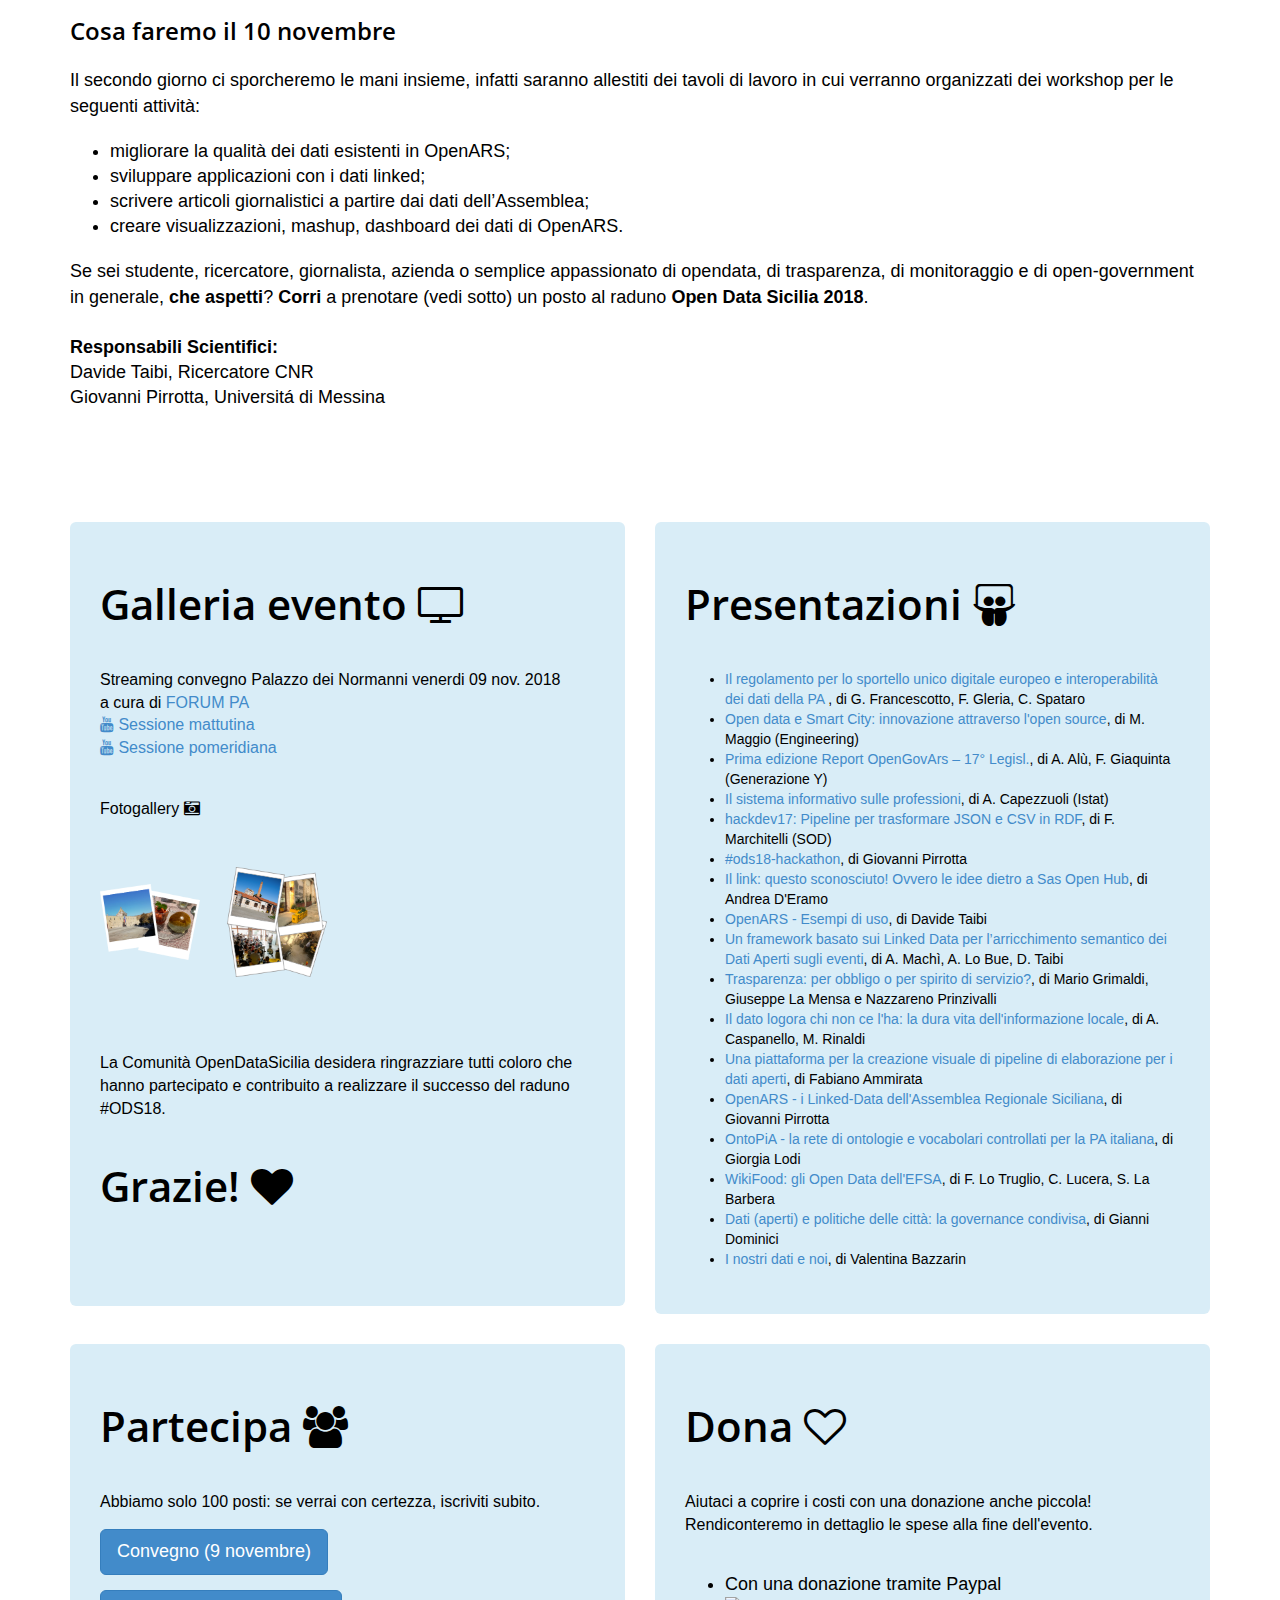
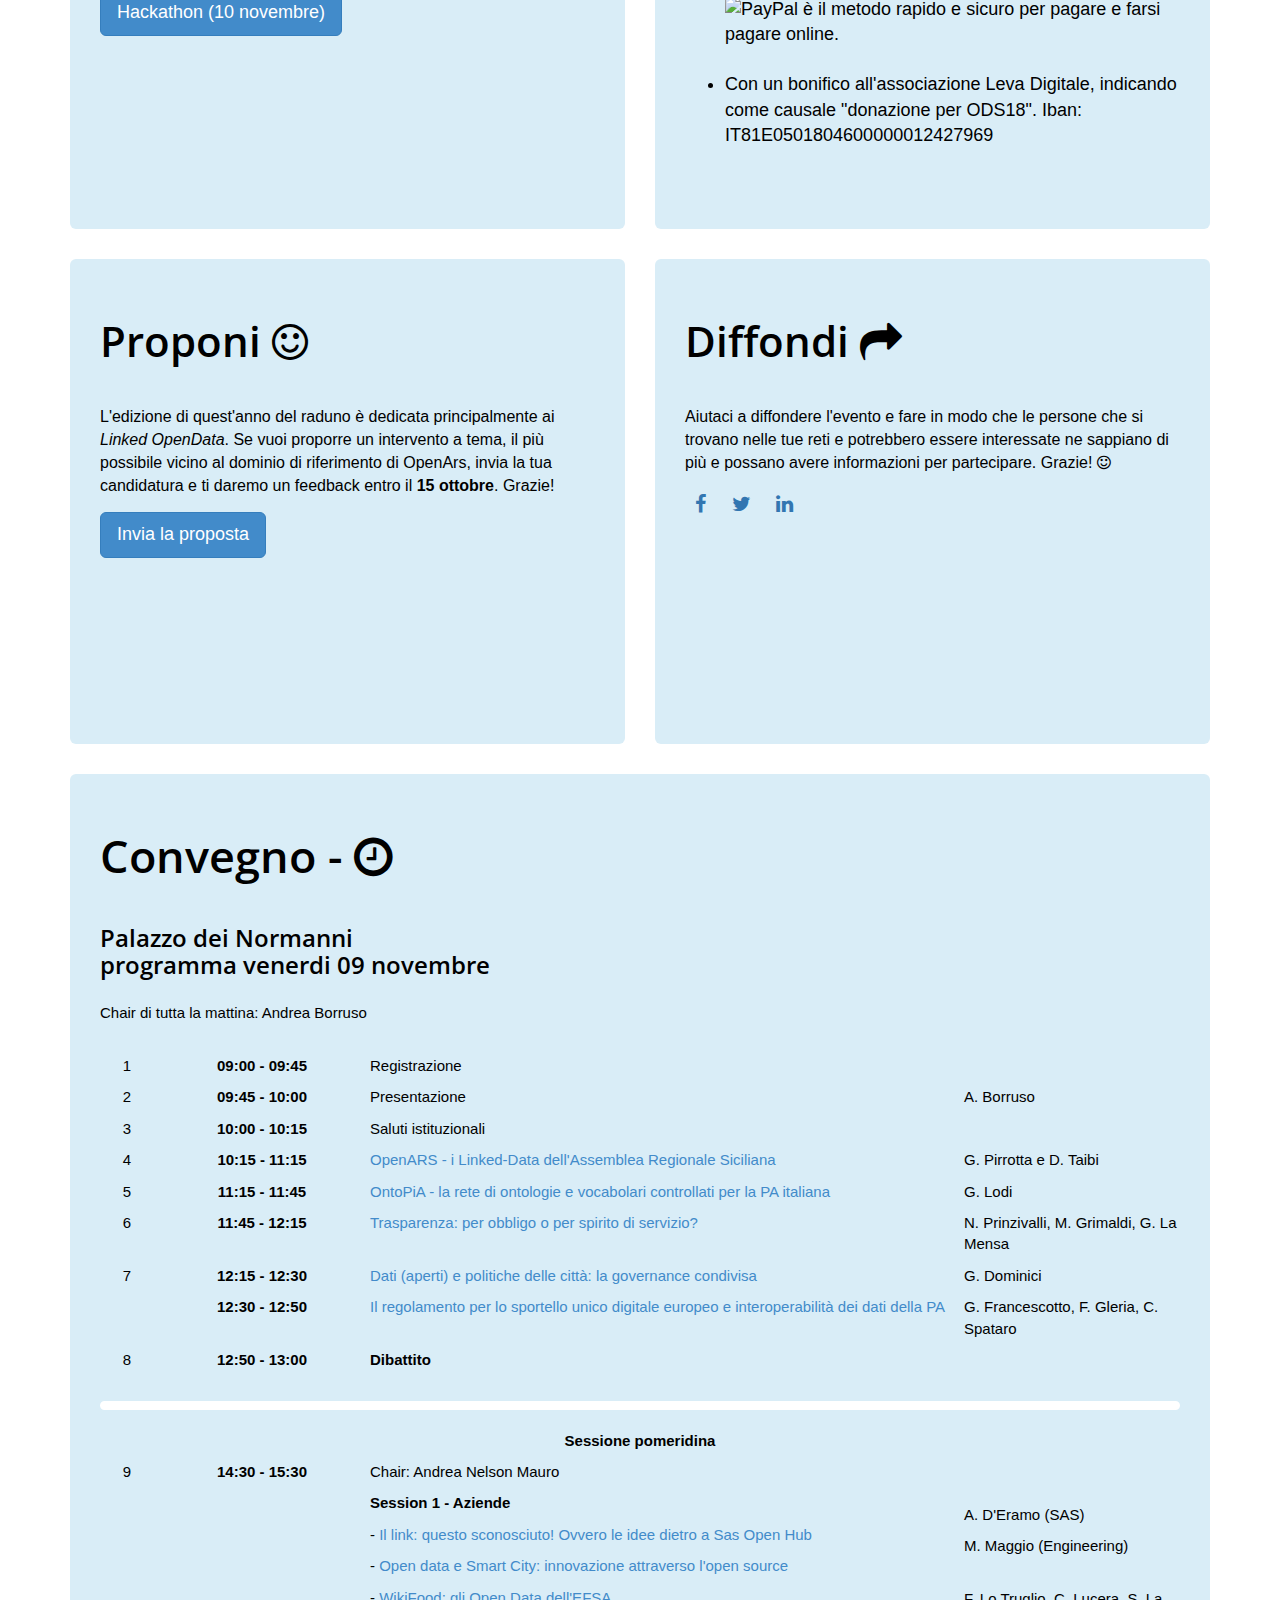
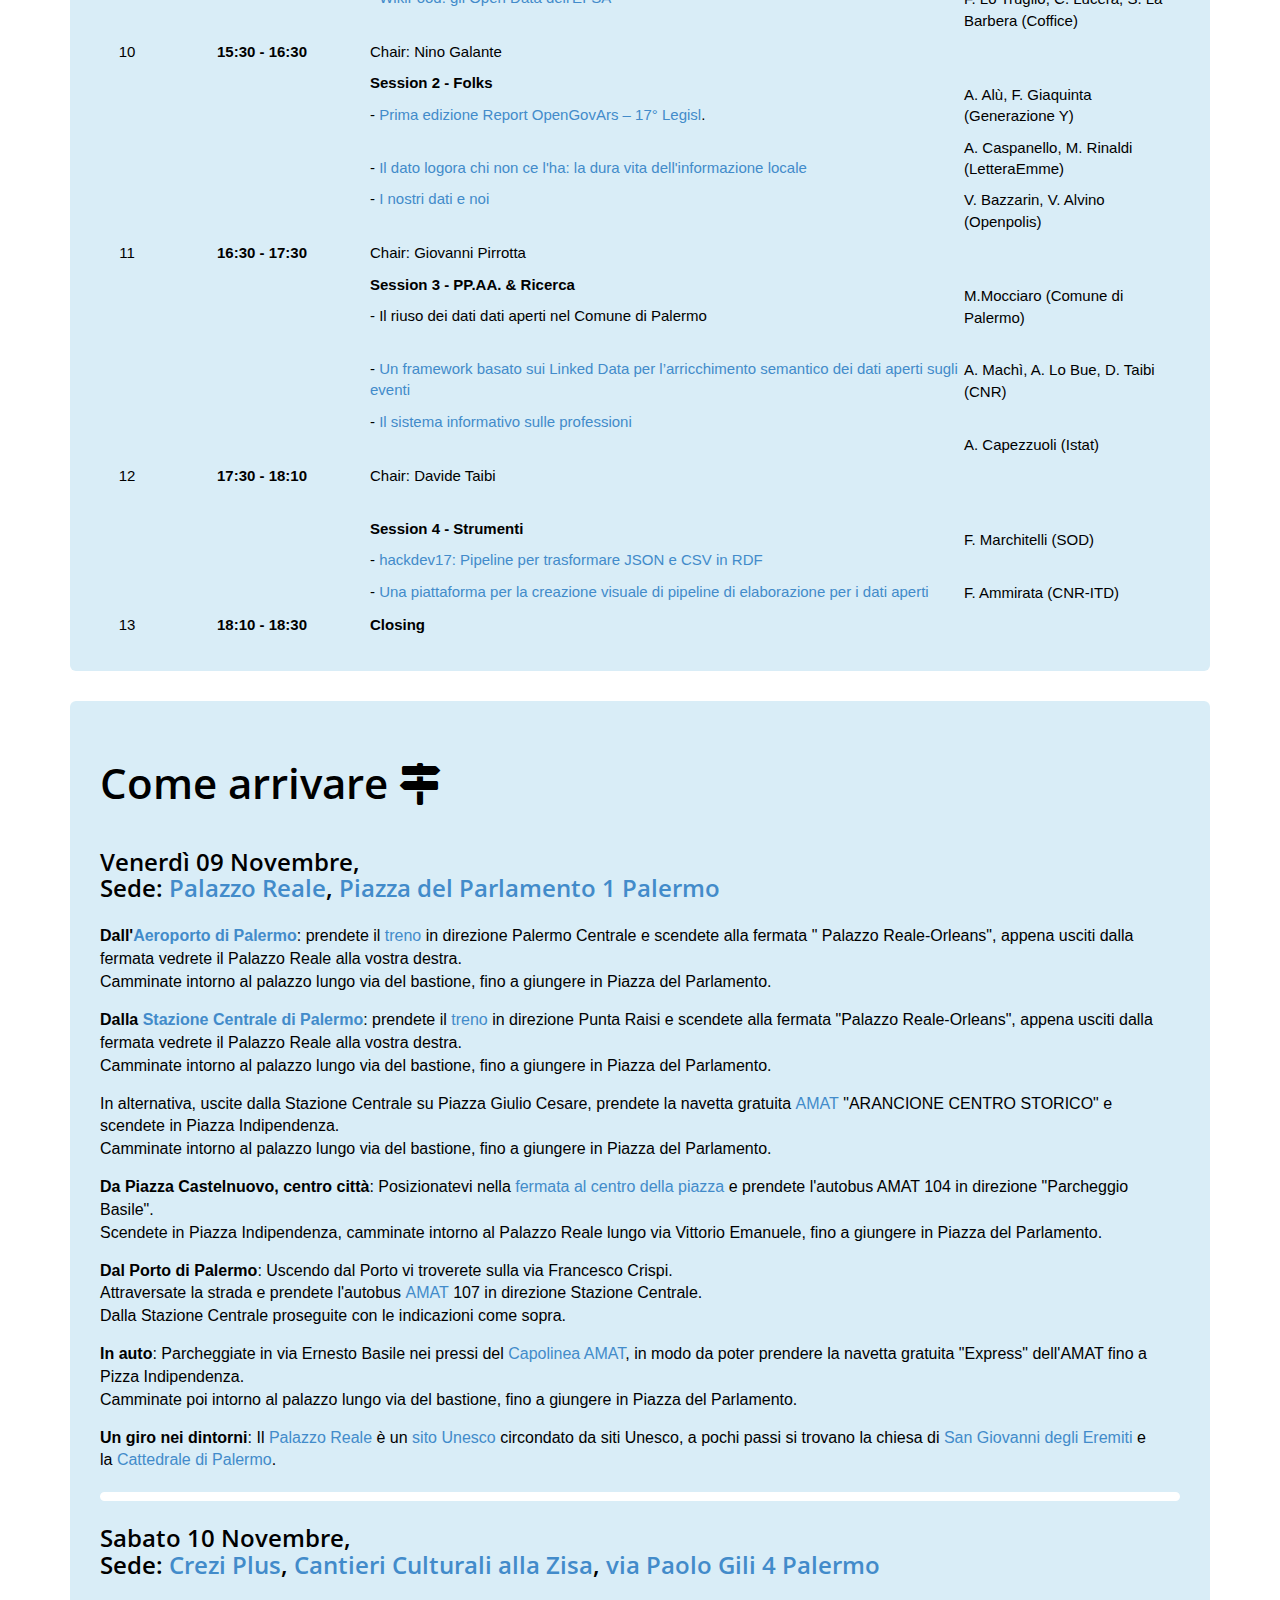
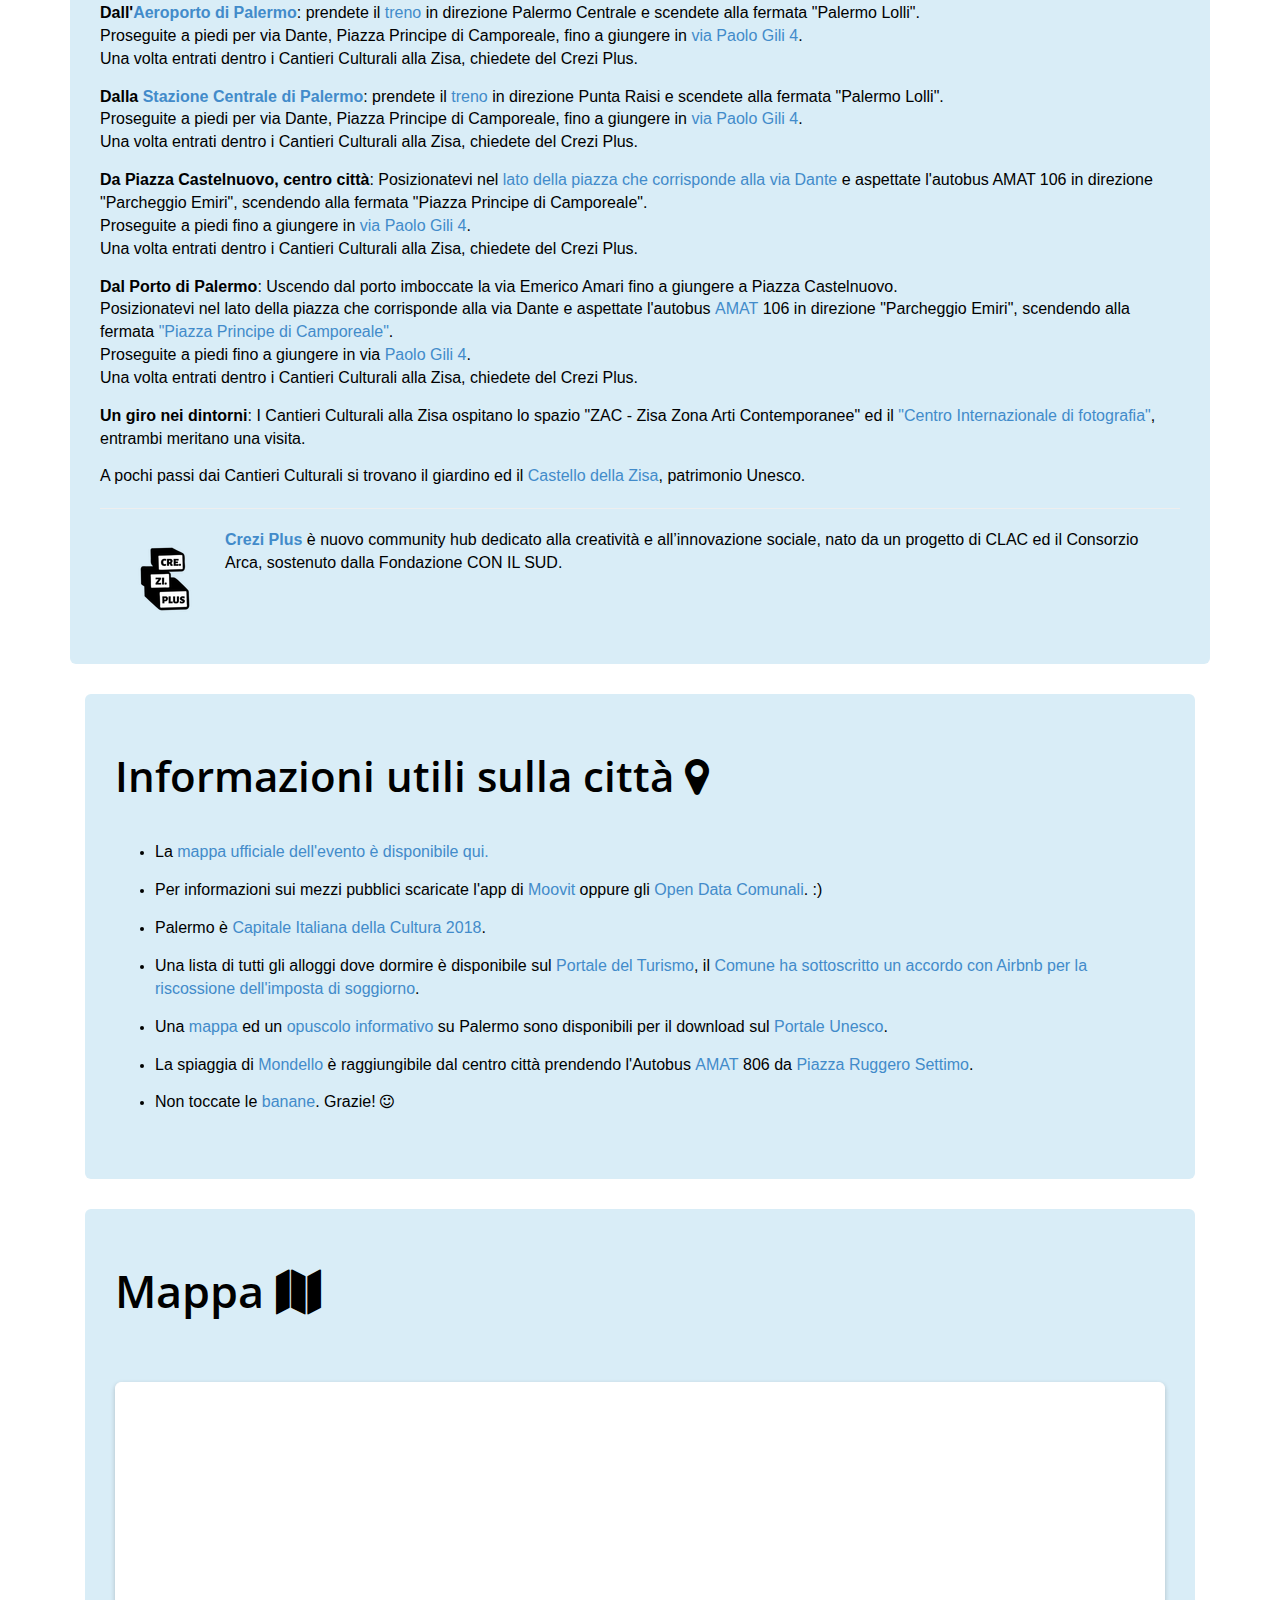
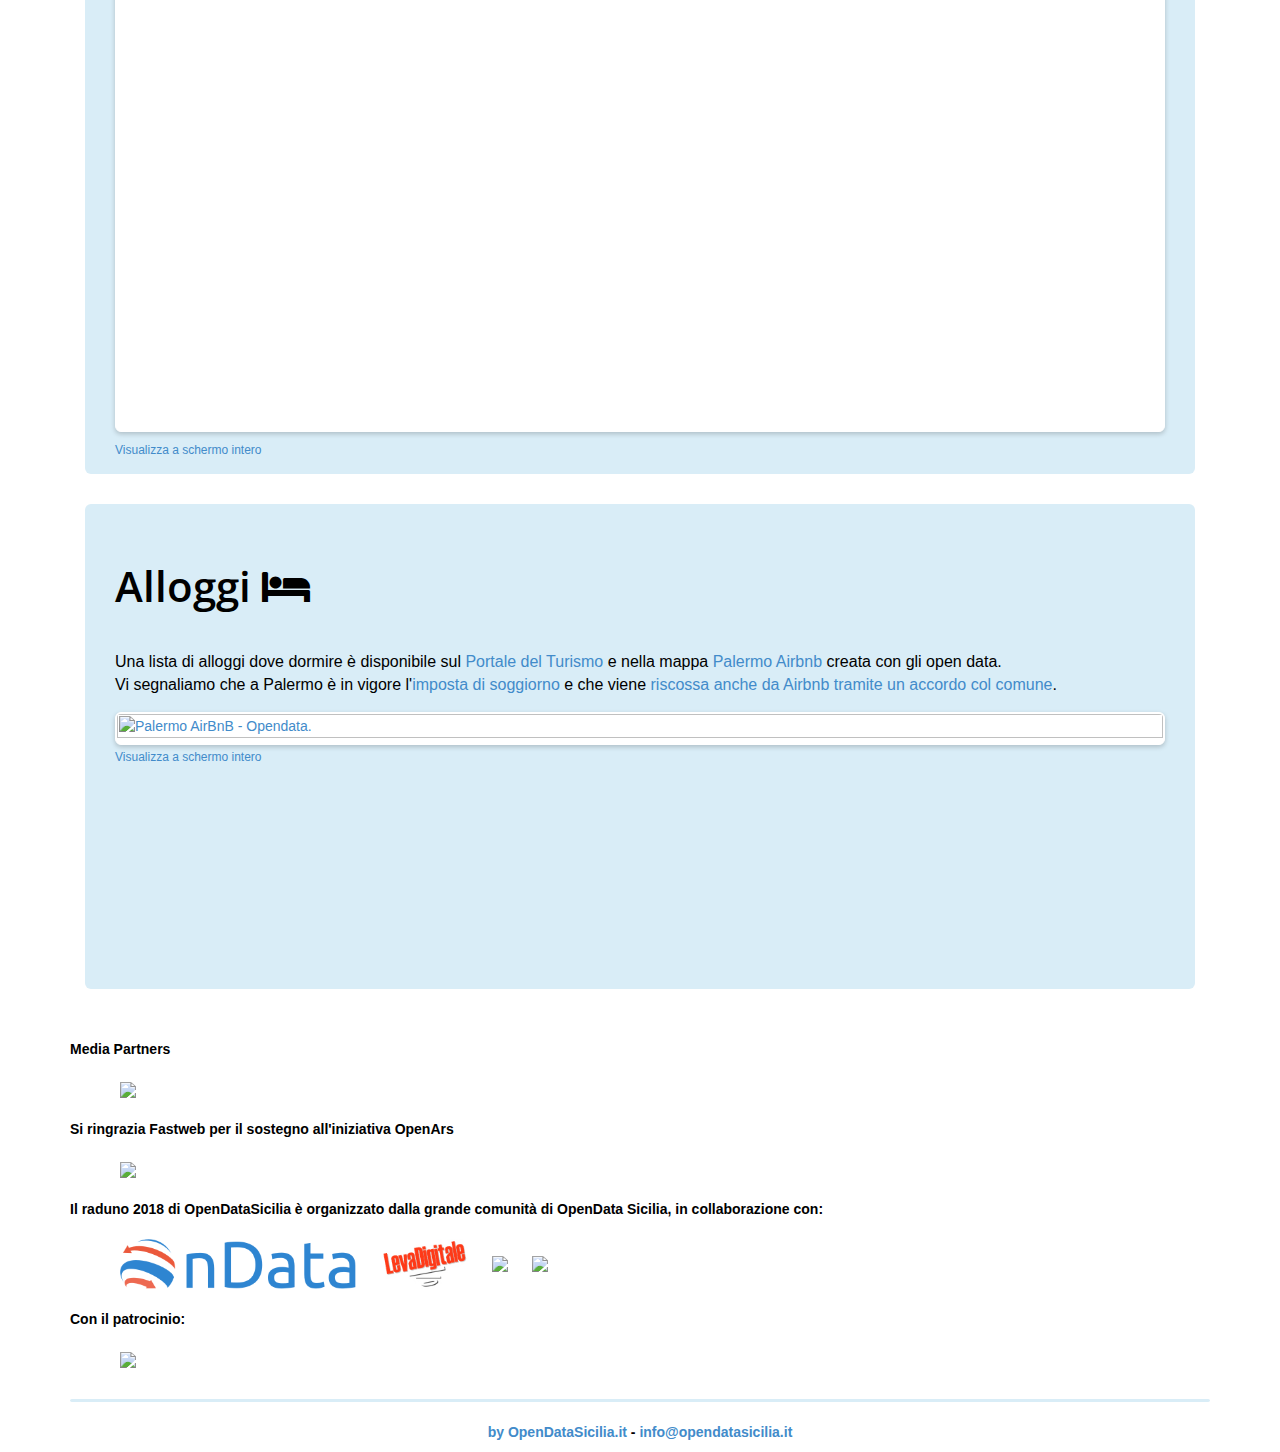
==== commit 6bc5f39f: "index upgrade" ====
--- a/index.html
+++ b/index.html
@@ -183,11 +183,12 @@
               <A NAME=gallerie class="ancora"></A>
               <h2>Galleria evento <i class="fa fa-television"></i></h2>
               <p>Streaming convegno Palazzo dei Normanni venerdi 09 nov. 2018<br> a cura di <a href="http://www.forumpa.it/" title="forumpa.it" target="_blank">FORUM PA</a>
-              <br>  <br> <br>
+              <br> 
 <a href="https://www.youtube.com/watch?v=tTAiD4eTDyw&feature=youtu.be" title="Streaming convegno Palazzo dei Normanni, Sessione mattutina a cura di FORUM PA" target="_blank"> <i class="fa fa-youtube" aria-hidden="true"></i> Sessione mattutina</a> <br>  <a href="https://www.youtube.com/watch?v=yTVZmyw0J9Q" title="Streaming convegno Palazzo dei Normanni, Sessione pomeridina a cura di FORUM PA" target="_blank"><i class="fa fa-youtube" aria-hidden="true"></i> Sessione pomeridiana </a><br><br></p>
               <p>Fotogallery <i class="fa fa-camera-retro fa-1x"></i> <br><br><br>
         <a href="#galleria_conv" title="Fotogallery - Convengno Palazzo dei Normanni venerdi 09 novembre 2018"><img src="img/partners/gal_con.png" width="100"></a>&nbsp;&nbsp;&nbsp;&nbsp;&nbsp;&nbsp;<a href="#galleria_hacka" title="Fotogallery - Hackathon Crezi Plus - Cantieri Culturali Zisa sabato 10 novembre 2018"><img src="img/partners/gal_hacka.png" width="100"></a></p> <br> <br><br>
-<p style="display:none">La Comunità OpenDataSicilia desidera ringrazziare tutti coloro che hanno partecipato e contribuito a realizzare il successo del raduno #ODS18.</p>
+<p >La Comunità OpenDataSicilia desidera ringrazziare tutti coloro che hanno partecipato e contribuito a realizzare il successo del raduno #ODS18.<br></p>
+<h2>Grazie! <i class="fa fa-heart"></i></h2><br>
          </div>
           </div>
           
@@ -216,6 +217,7 @@
 		<li><a href="./presentazioni/Lodi-OntoPiA.pdf" title="OntoPiA - la rete di ontologie e vocabolari controllati per la PA italiana - pdf" target="_blank">OntoPiA - la rete di ontologie e vocabolari controllati per la PA italiana</a>, di Giorgia Lodi</li>
 		<li><a href="./presentazioni/Wikifood-EuDatathon2018_Challenge_4-Coffice.pdf" title="WikiFood: gli Open Data dell'EFSA - pdf" target="_blank">WikiFood: gli Open Data dell'EFSA</a>, di F. Lo Truglio, C. Lucera, S. La Barbera</li>
 		<li><a href="./presentazioni/odsiciliaDominici.pdf" title="Dati (aperti) e politiche delle città: la governance condivisa - pdf" target="_blank">Dati (aperti) e politiche delle città: la governance condivisa</a>, di Gianni Dominici</li>
+		<li><a href="./presentazioni/Bazzarin_ODS_Palermo_2018.pdf" title="I nostri dati e noi - pdf" target="_blank">I nostri dati e noi</a>, di Valentina Bazzarin</li>
 	    </ul>
          </div>
           </div>   
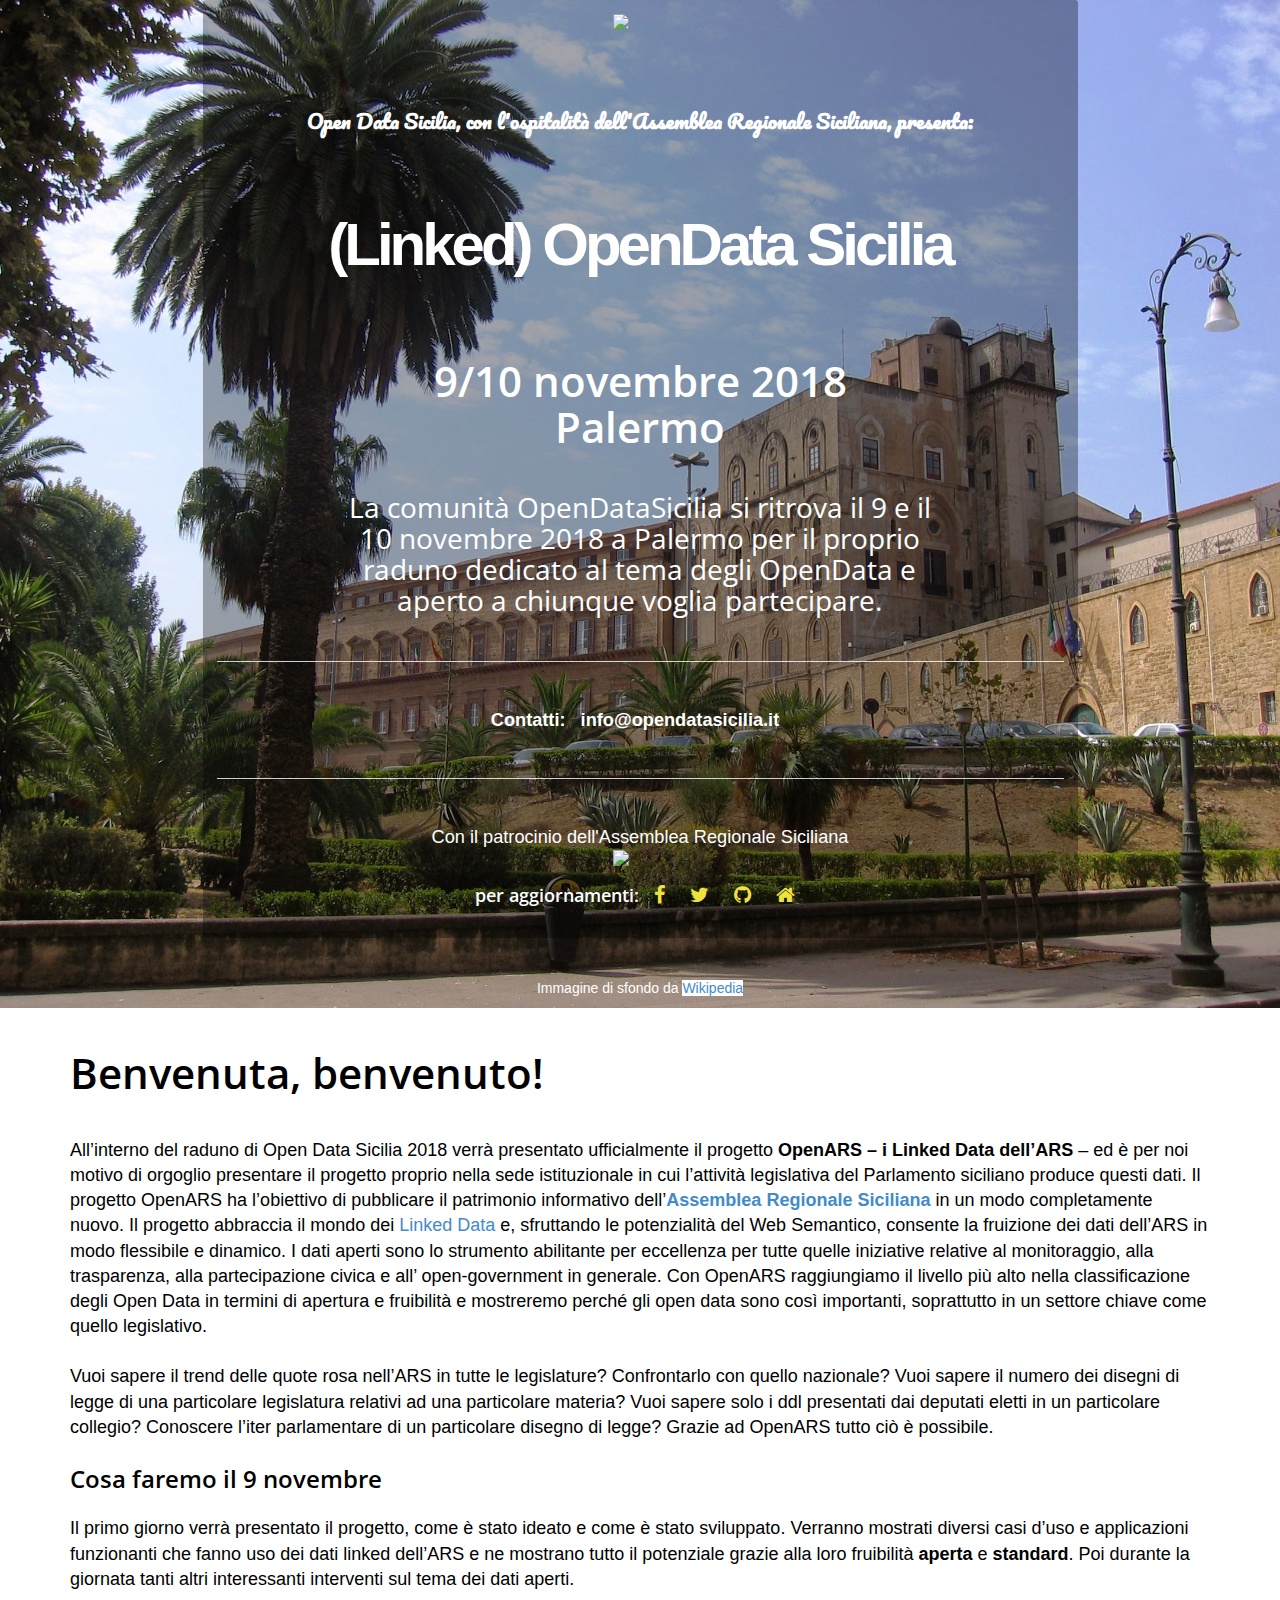
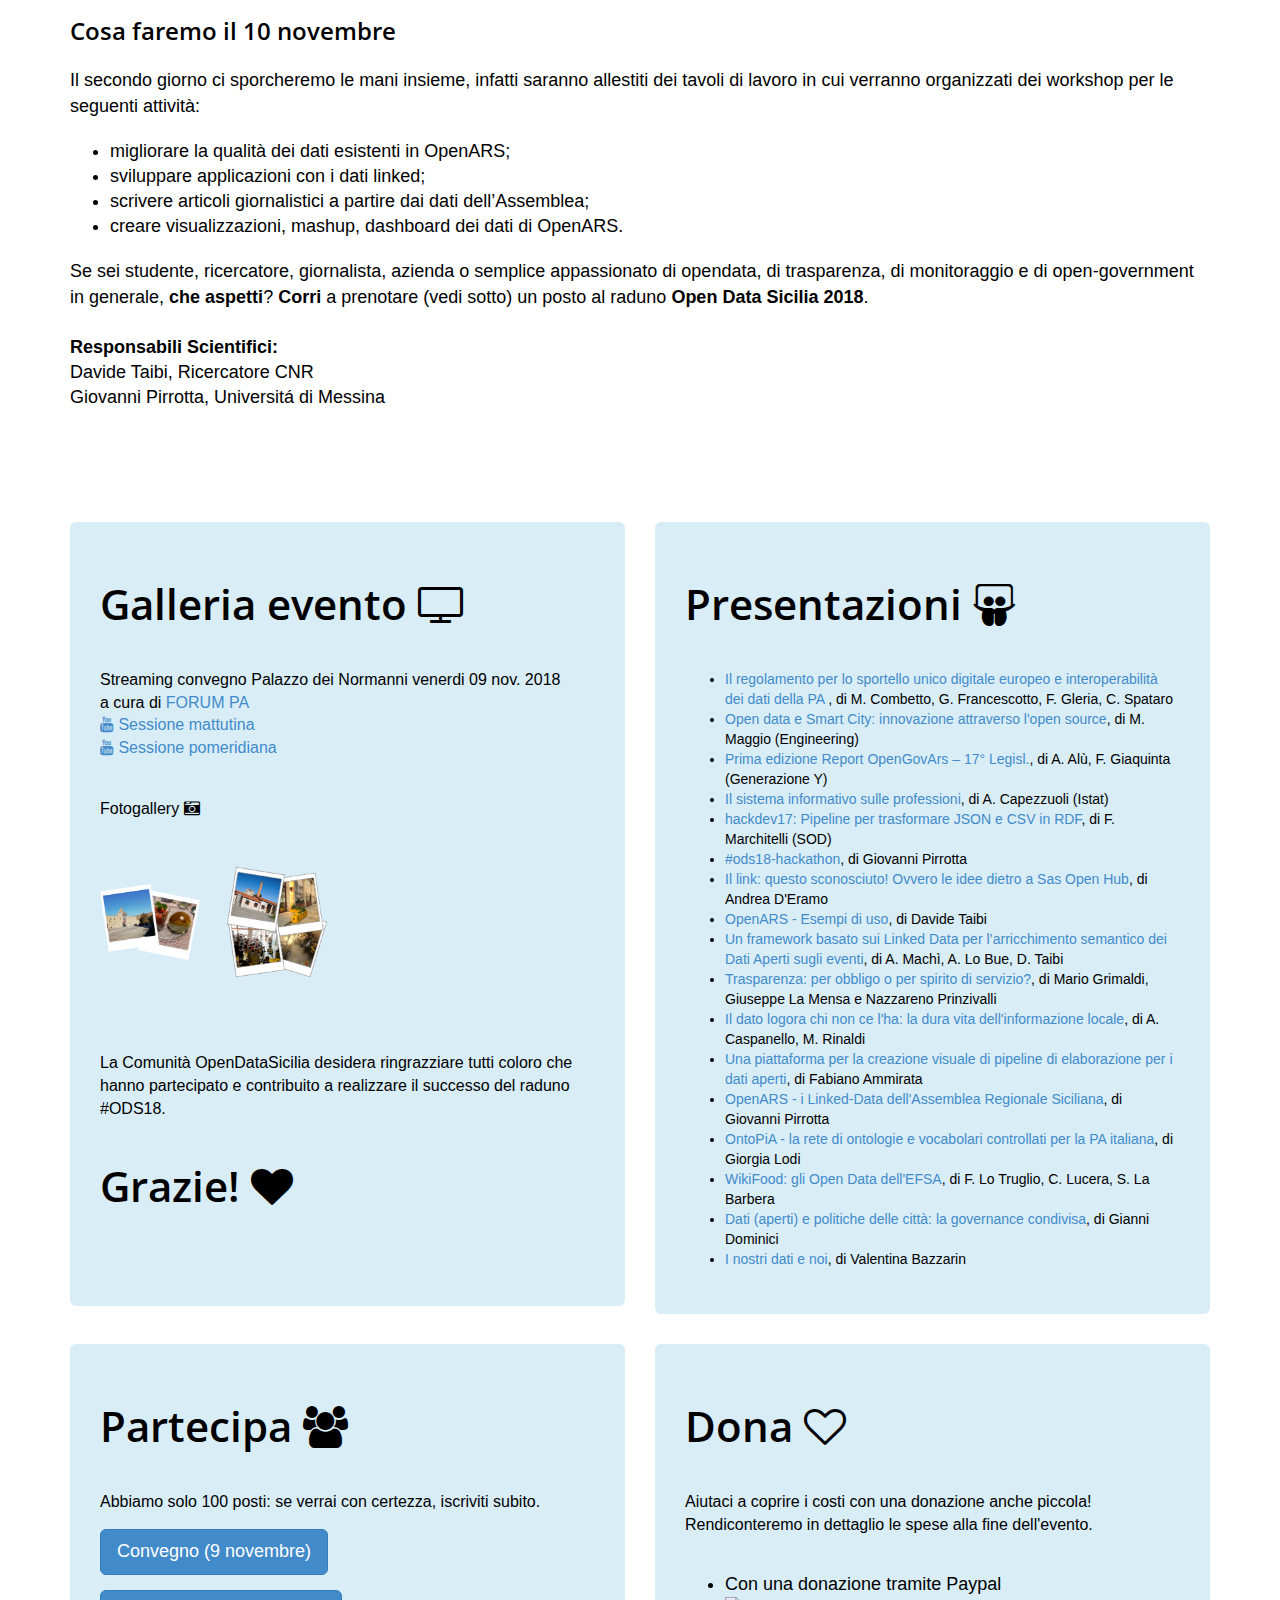
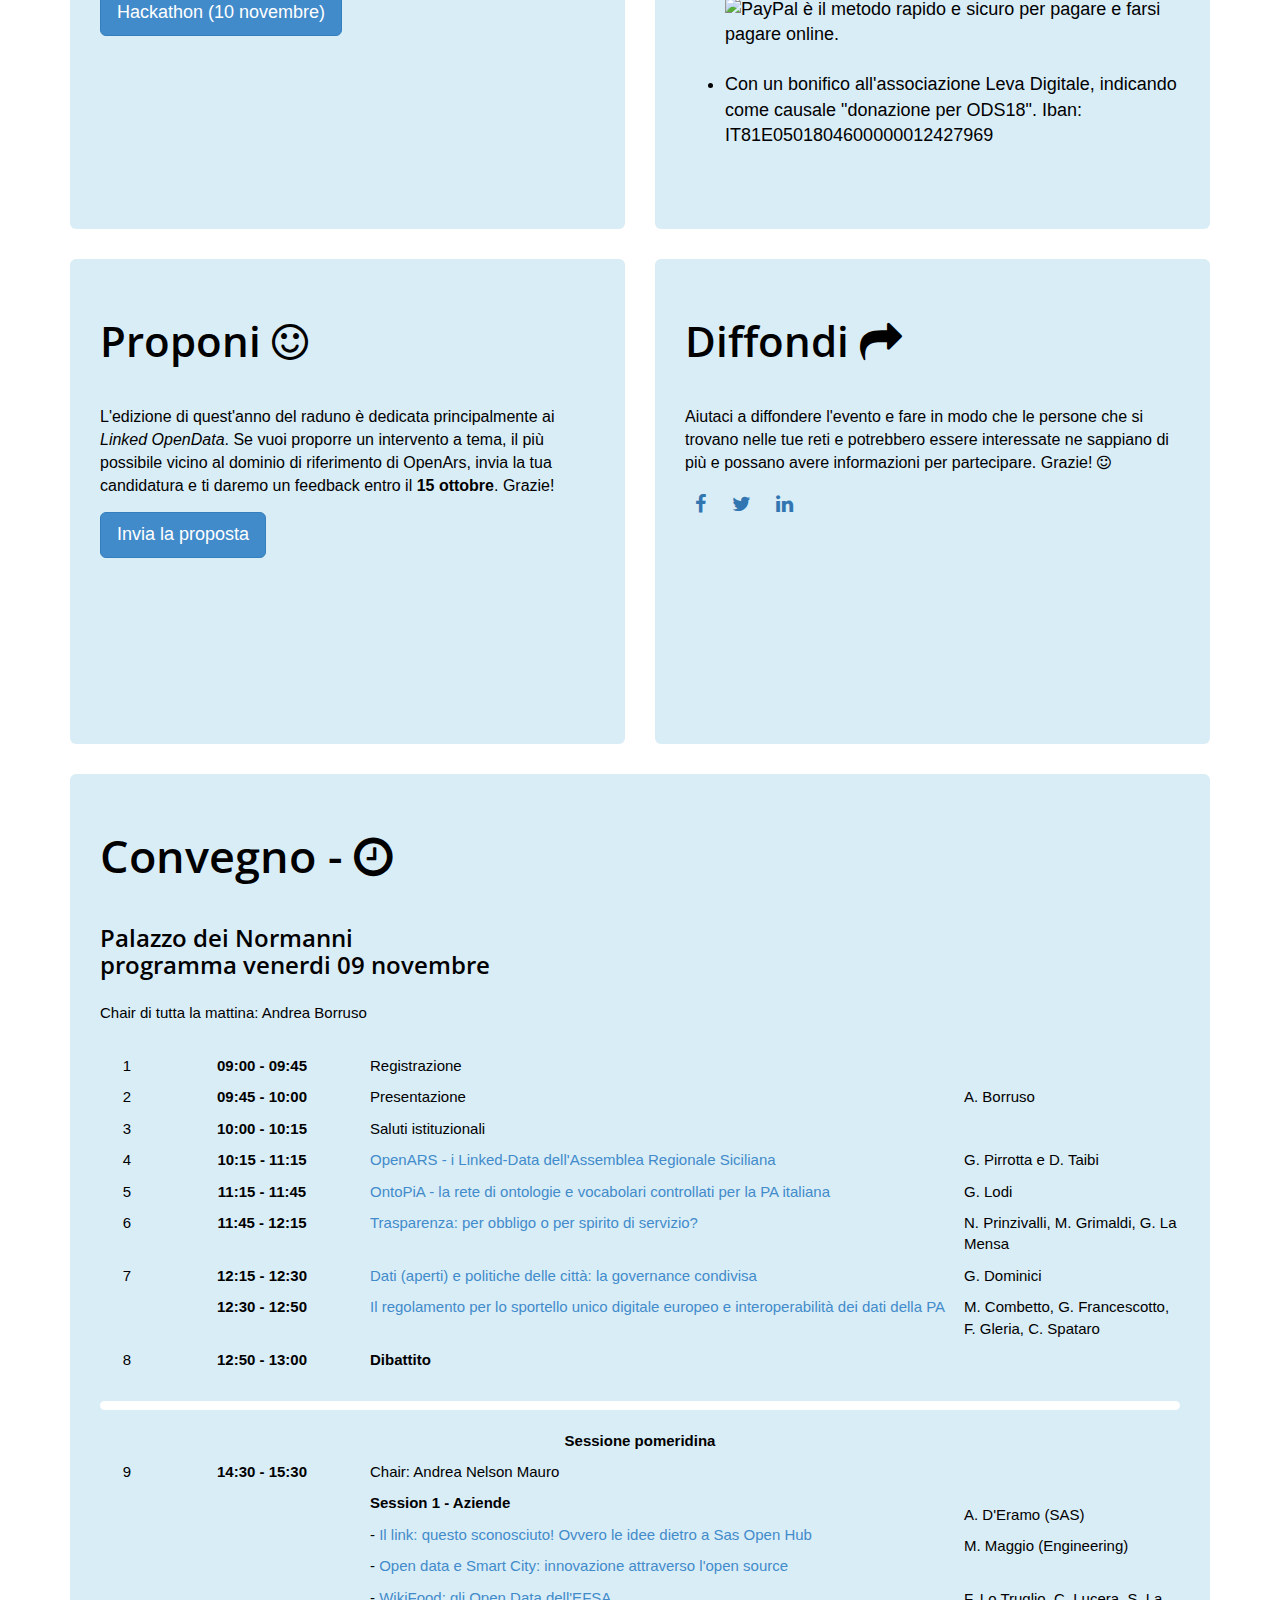
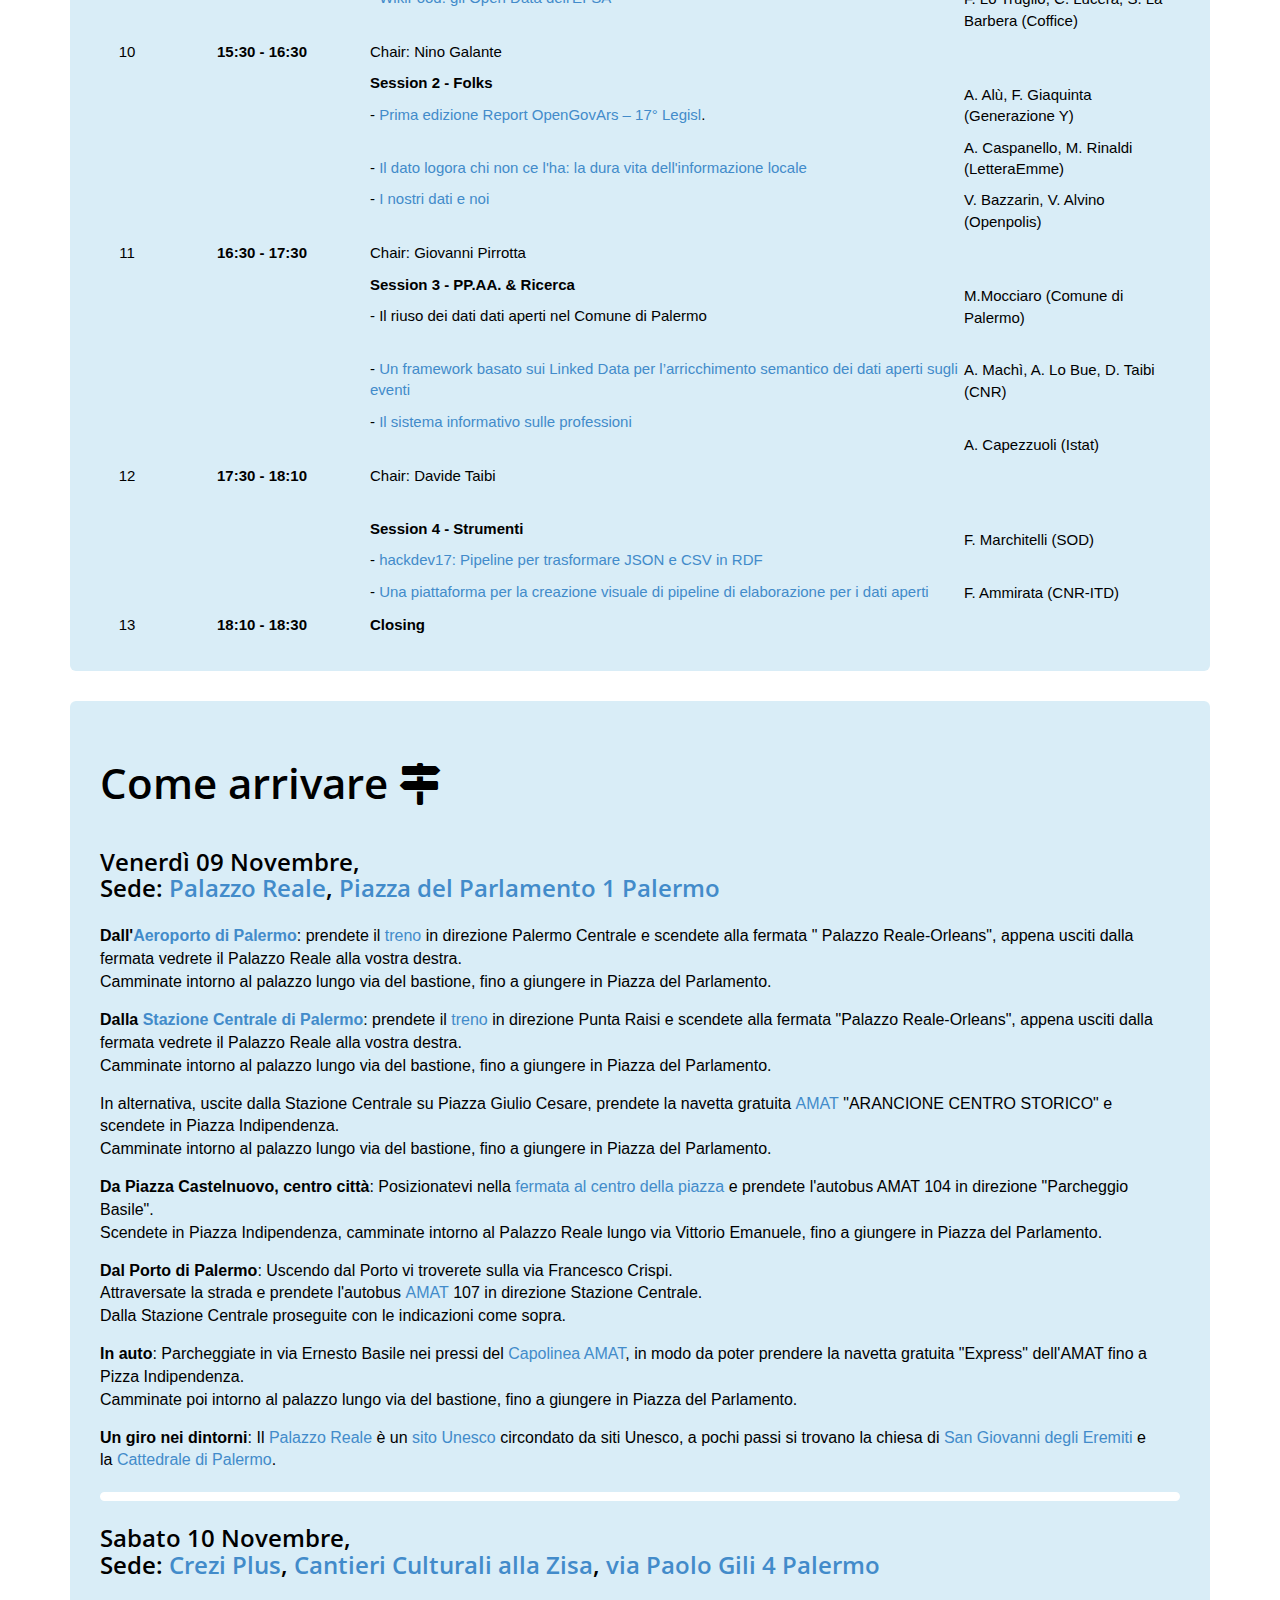
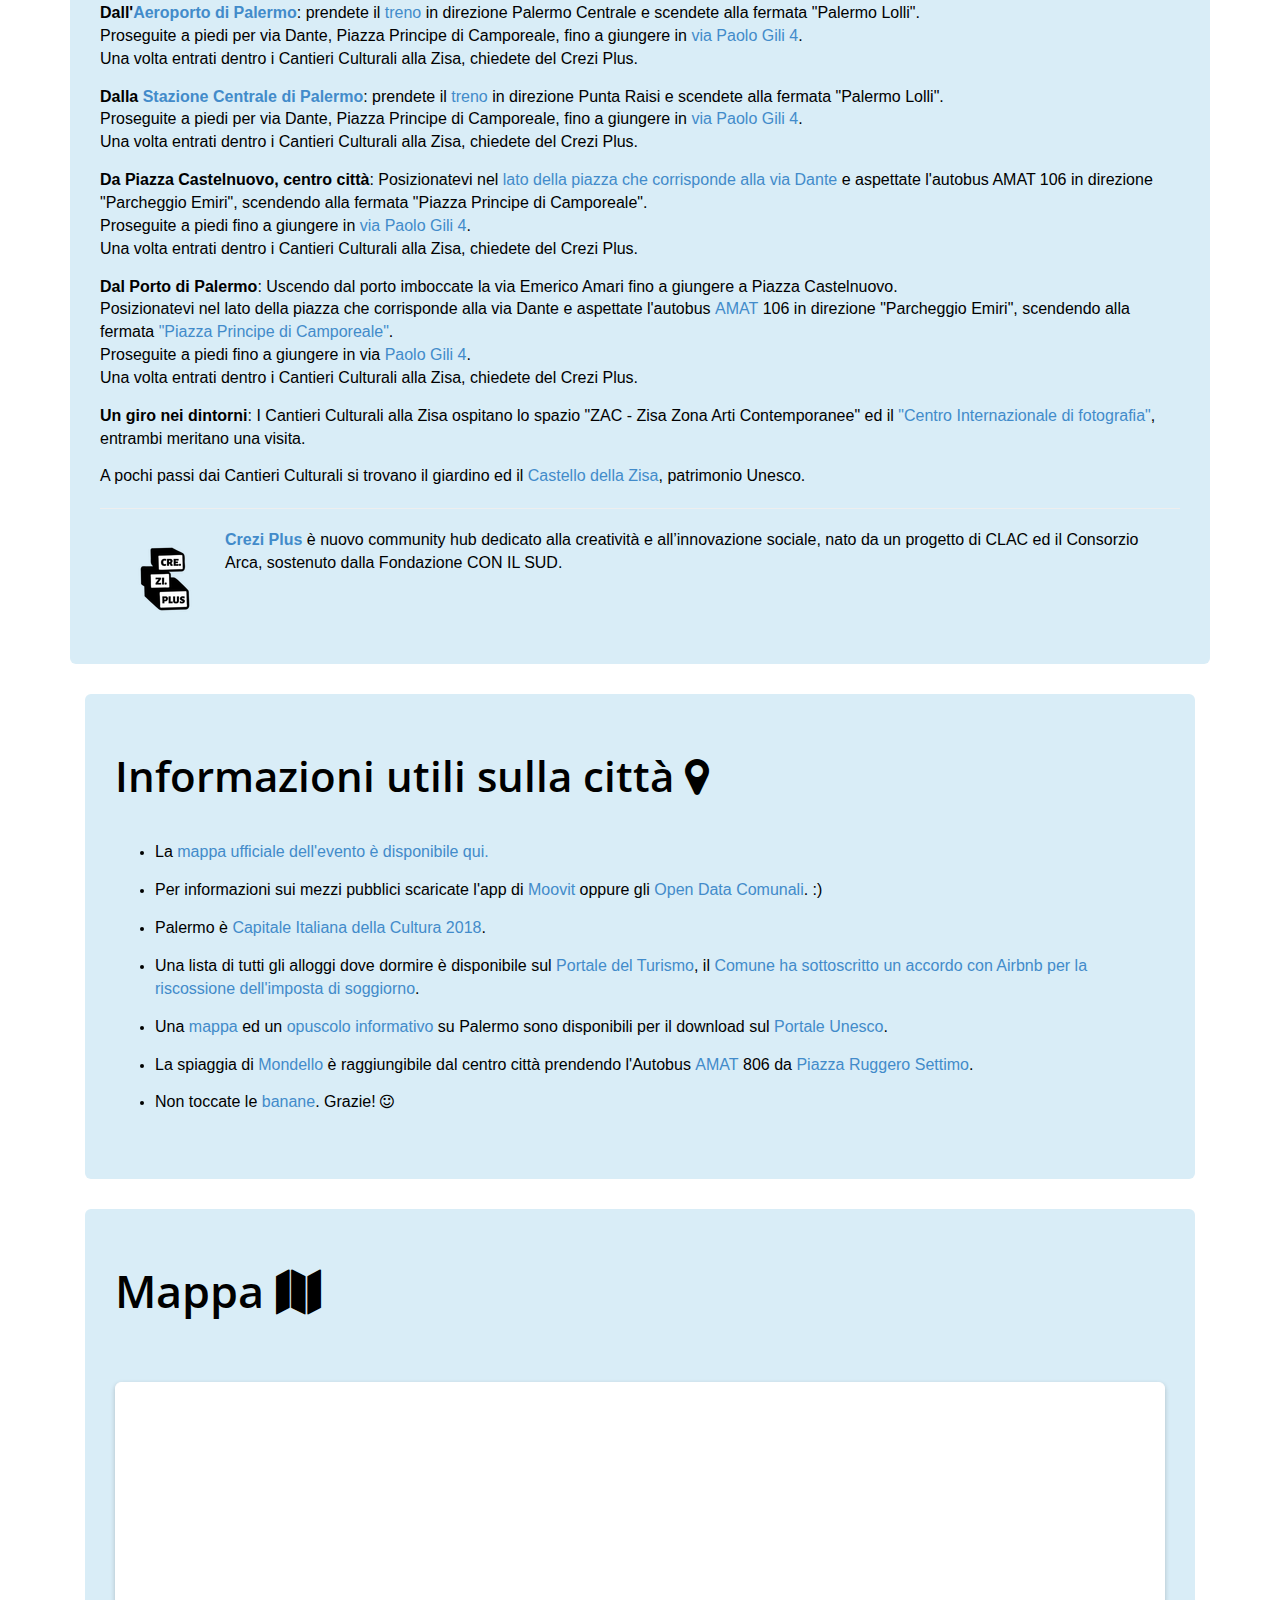
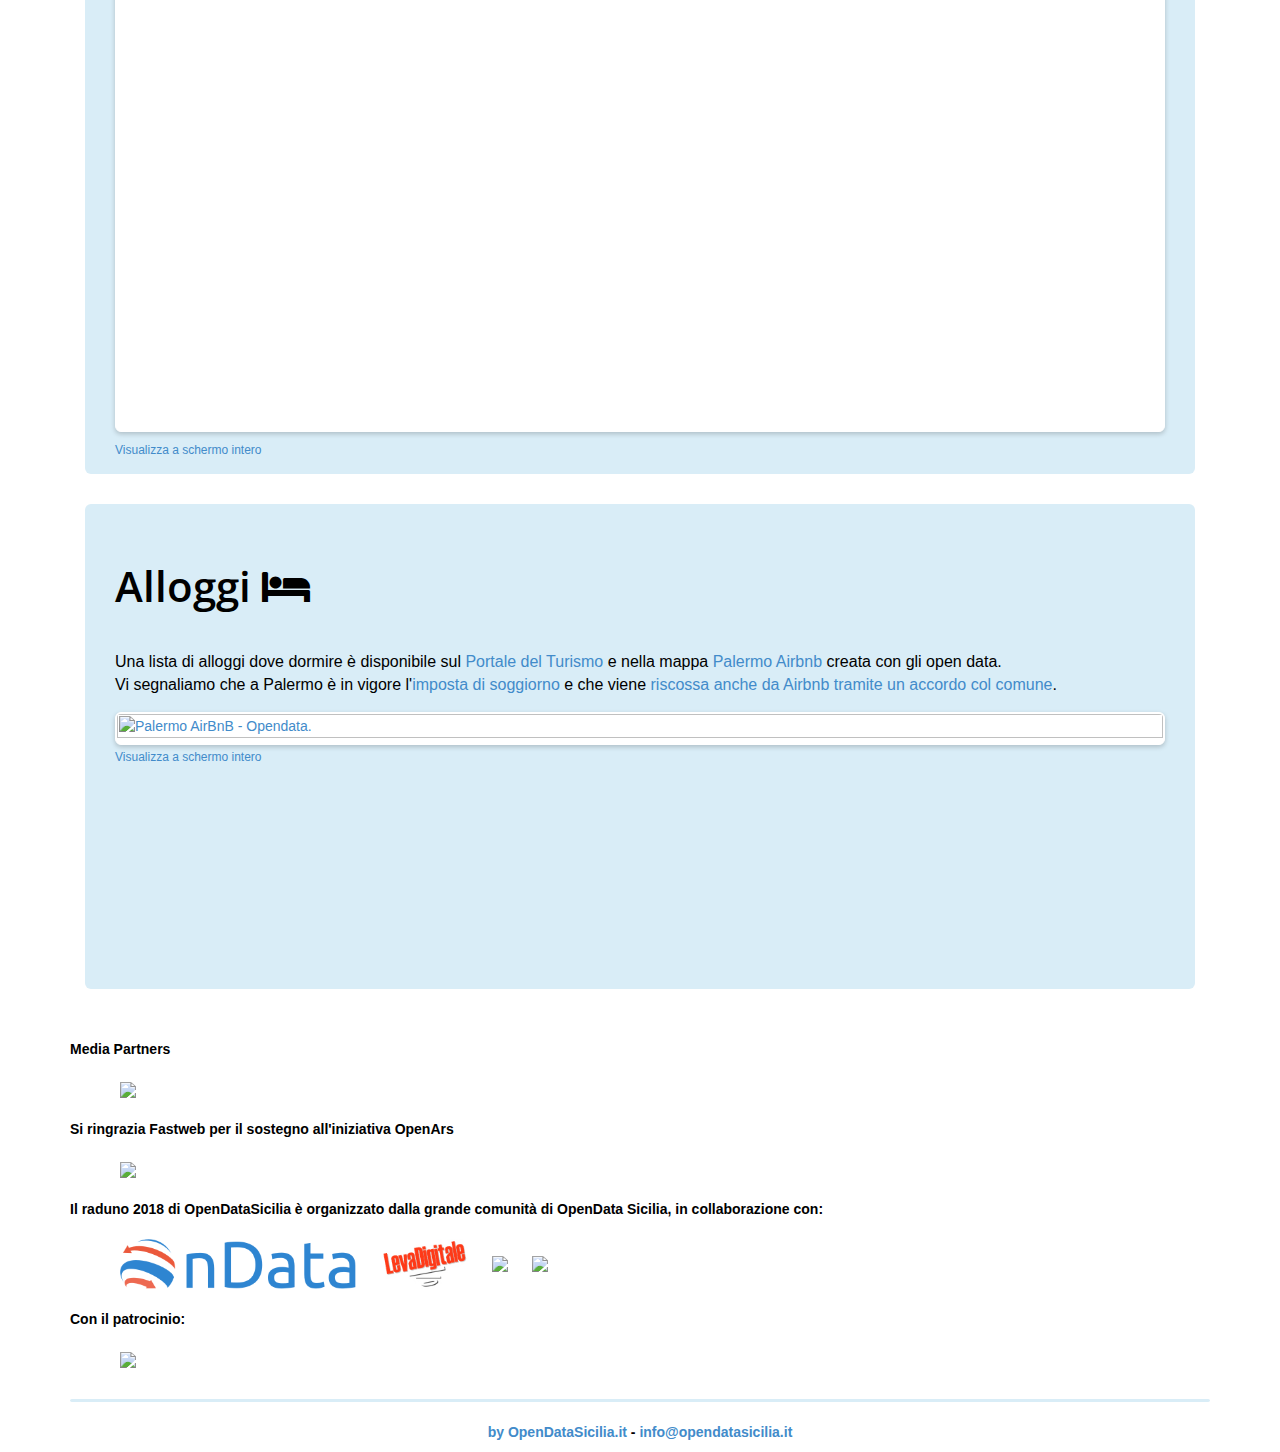
==== commit 96cade1e: "index upgrade" ====
--- a/index.html
+++ b/index.html
@@ -200,7 +200,7 @@
               <h2>Presentazioni <i class="fa fa-slideshare"></i></h2>
               
               <ul>
-                <li><a href="./presentazioni/Francescotto_SportelloDigitaleUnicoRegolamentoV2.pdf" title="Il regolamento per lo sportello unico digitale europeo e interoperabilità dei dati della PA - pdf" target="_blank">Il regolamento per lo sportello unico digitale europeo e interoperabilità dei dati della PA</a> , di G. Francescotto, F. Gleria, C. Spataro</li>
+                <li><a href="./presentazioni/Francescotto_SportelloDigitaleUnicoRegolamentoV2.pdf" title="Il regolamento per lo sportello unico digitale europeo e interoperabilità dei dati della PA - pdf" target="_blank">Il regolamento per lo sportello unico digitale europeo e interoperabilità dei dati della PA</a> , di M. Combetto, G. Francescotto, F. Gleria, C. Spataro</li>
                 <li><a href="./presentazioni/Maggio_Engineering_ods2018.pdf" title="Open data e Smart City: innovazione attraverso l'open source - pdf" target="_blank">Open data e Smart City: innovazione attraverso l'open source</a>, di M. Maggio (Engineering) </li>
                 
                 <li><a href="./presentazioni/AluGiaquinta_Report OpenARS Monitoraggio.pdf" title="Prima edizione Report OpenGovArs – 17° Legisl. - pdf" target="_blank">Prima edizione Report OpenGovArs – 17° Legisl.</a>, di A. Alù, F. Giaquinta (Generazione Y)</li>
@@ -338,7 +338,7 @@
     <td width="5%" align="center" valign="top"><br /></td>
     <td width="20%" align="center" valign="top"><p dir="ltr"><strong>12:30 - 12:50</strong></p></td>
     <td width="55%" valign="top"><p dir="ltr"><a href="./presentazioni/Francescotto_SportelloDigitaleUnicoRegolamentoV2.pdf" title="Il regolamento per lo sportello unico digitale europeo e interoperabilità dei dati della PA - pdf" target="_blank">Il regolamento per lo sportello unico digitale europeo e interoperabilità dei dati della PA</a></p></td>
-    <td width="20%" valign="top"><p dir="ltr">G. Francescotto, F. Gleria, C. Spataro</p></td>
+    <td width="20%" valign="top"><p dir="ltr">M. Combetto, G. Francescotto, F. Gleria, C. Spataro</p></td>
   </tr>
   <tr valign="middle">
     <td width="5%" align="center"><p dir="ltr">8</p></td>
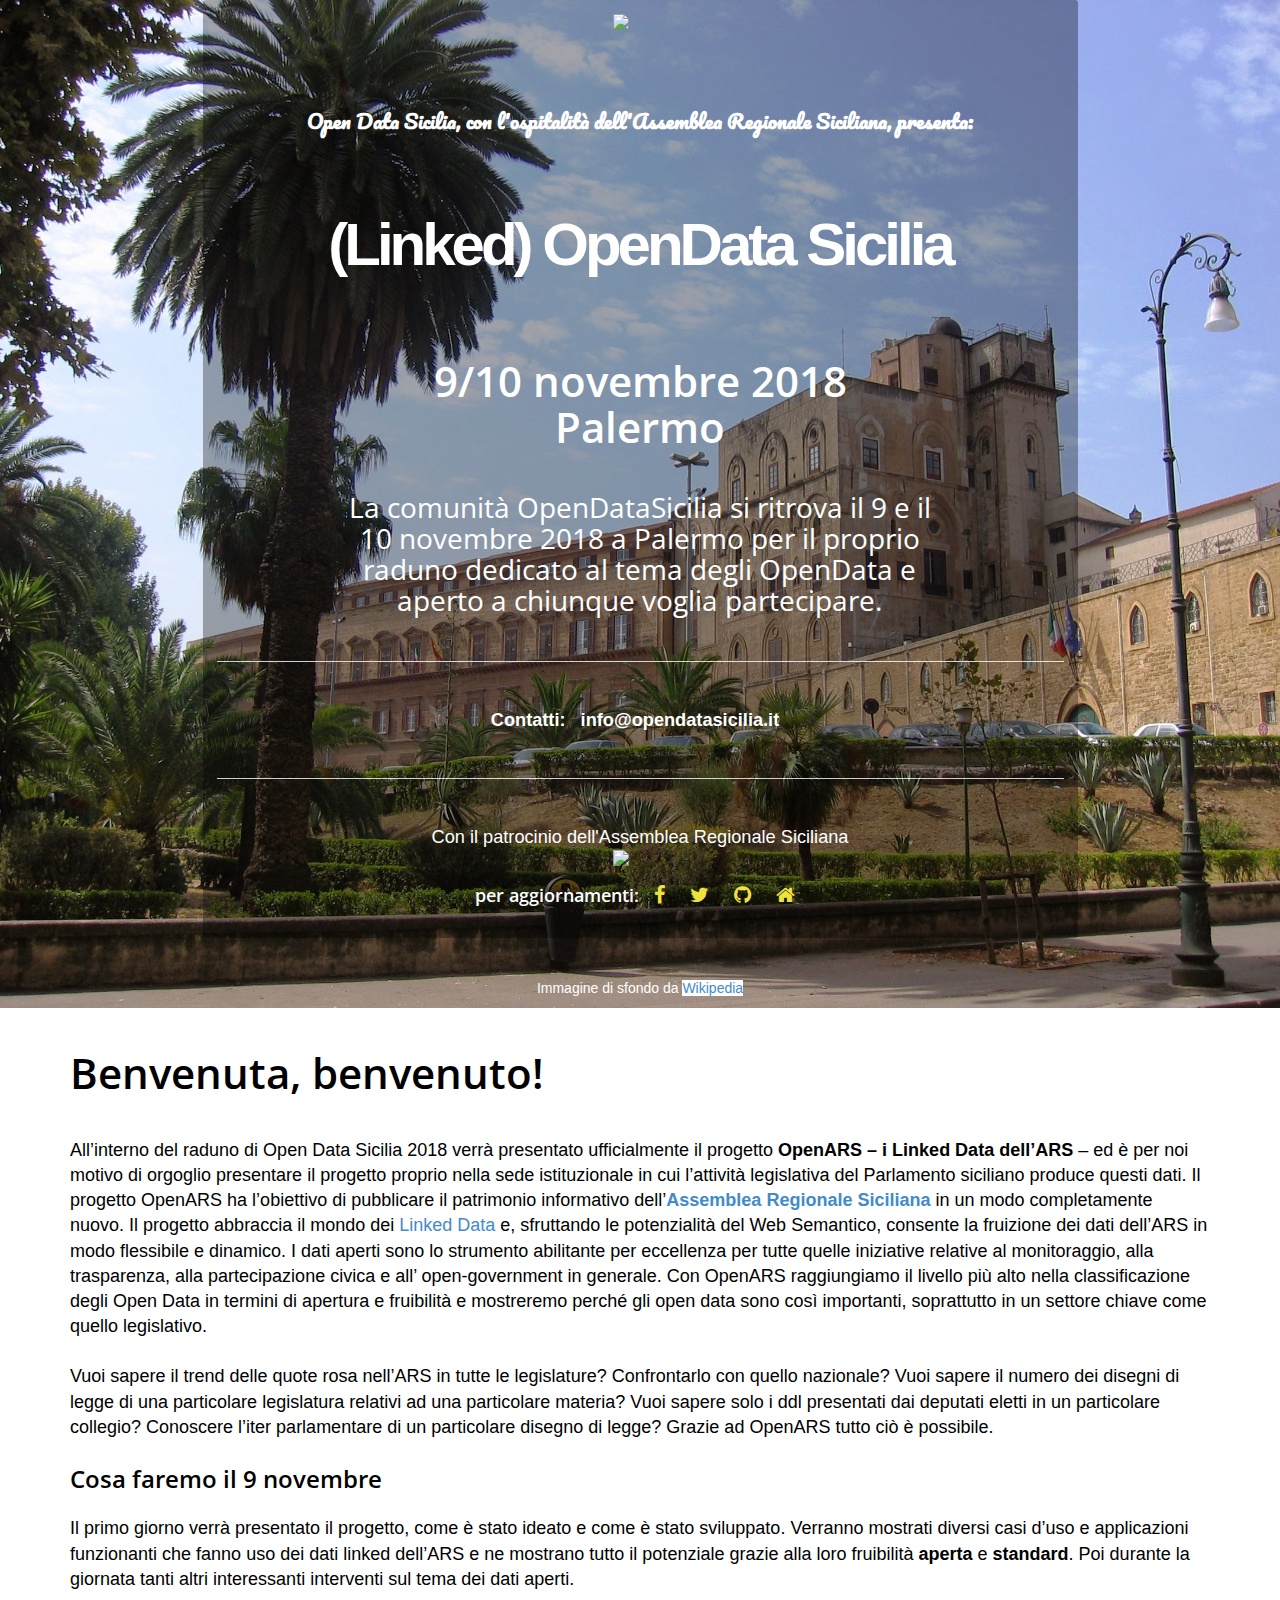
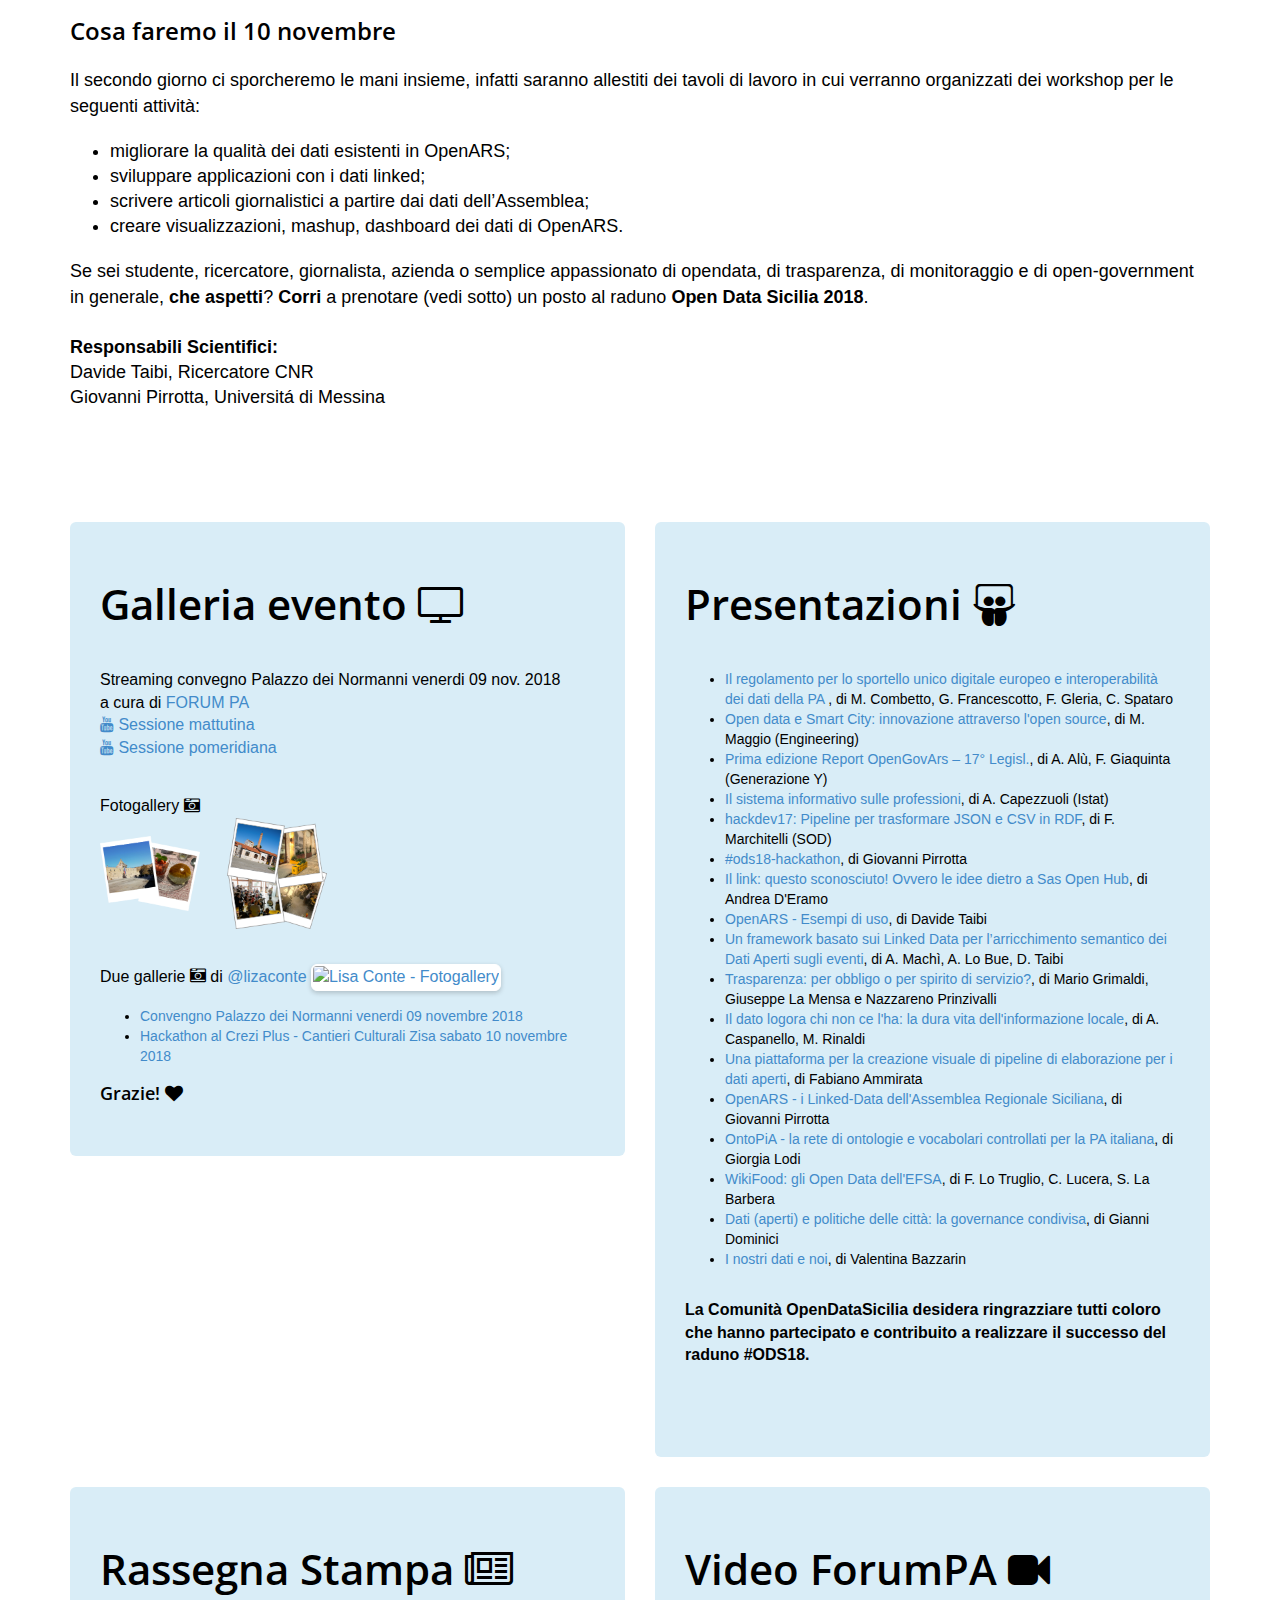
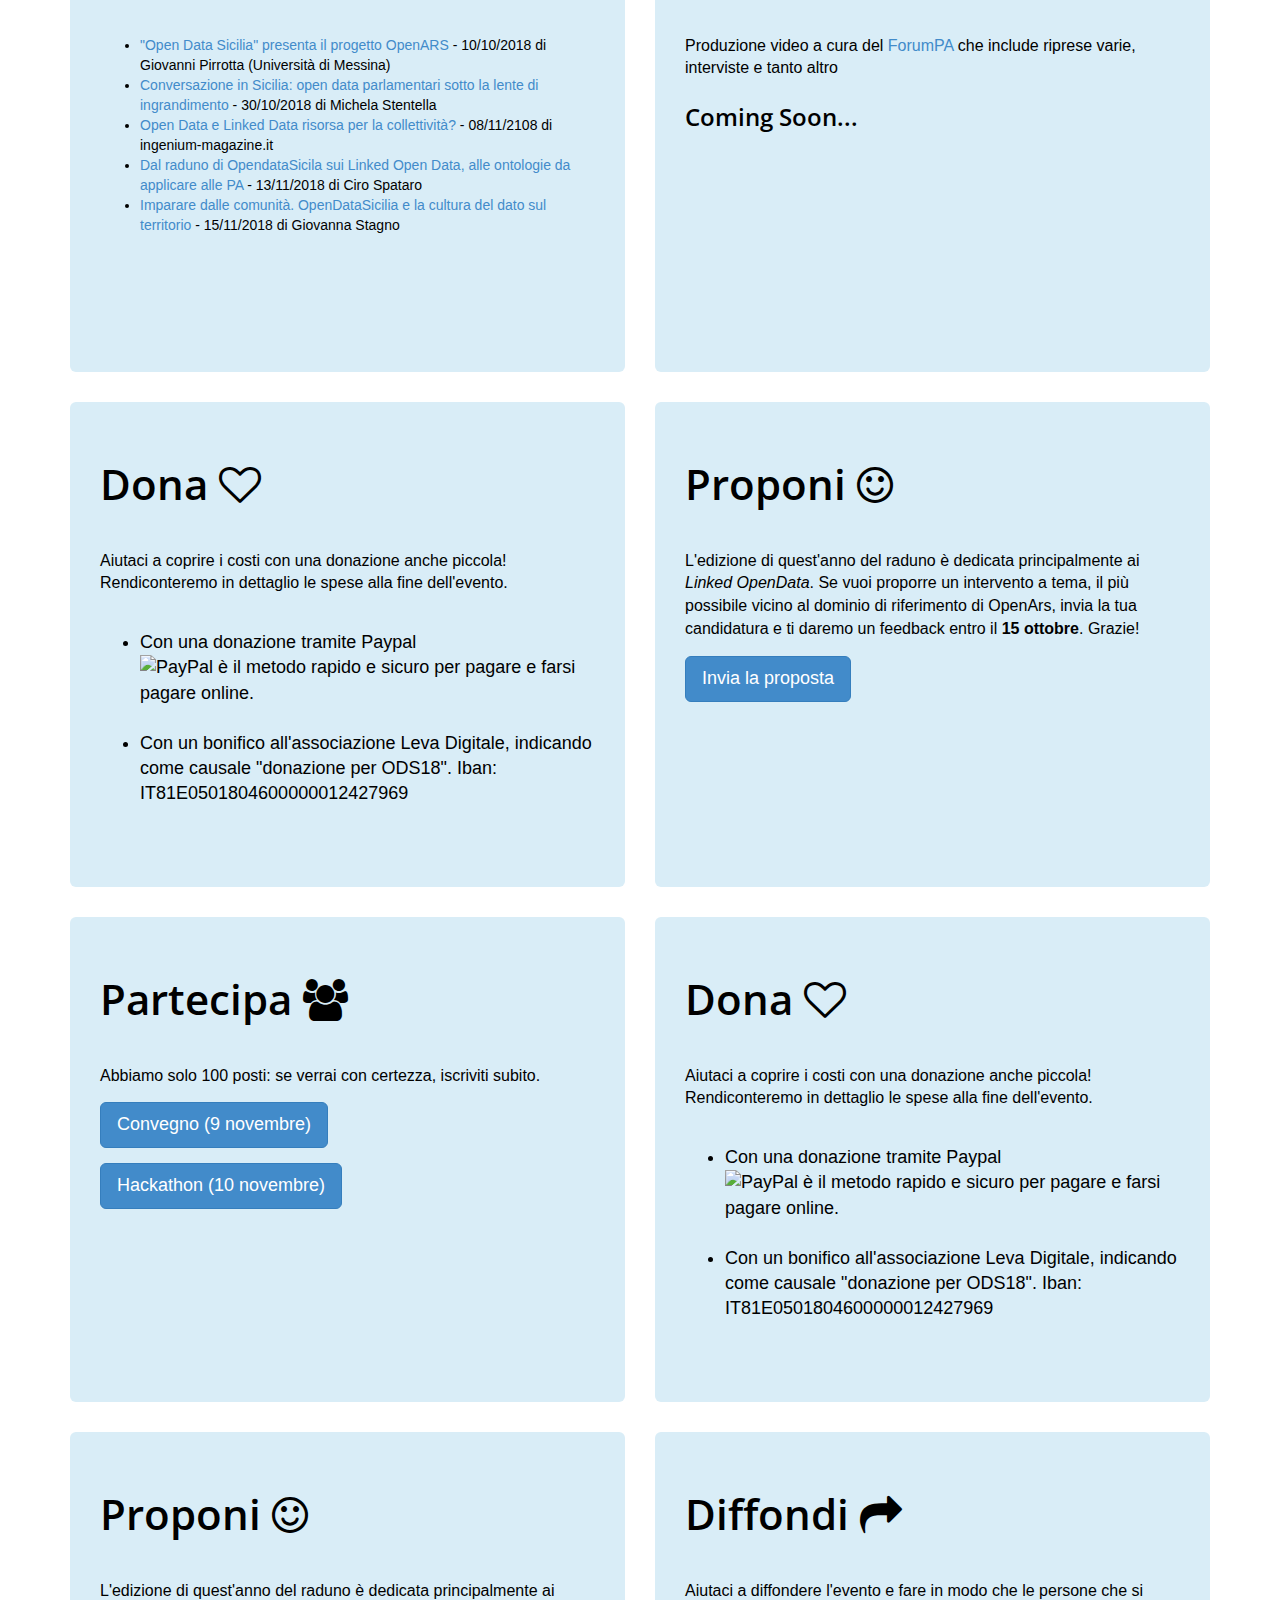
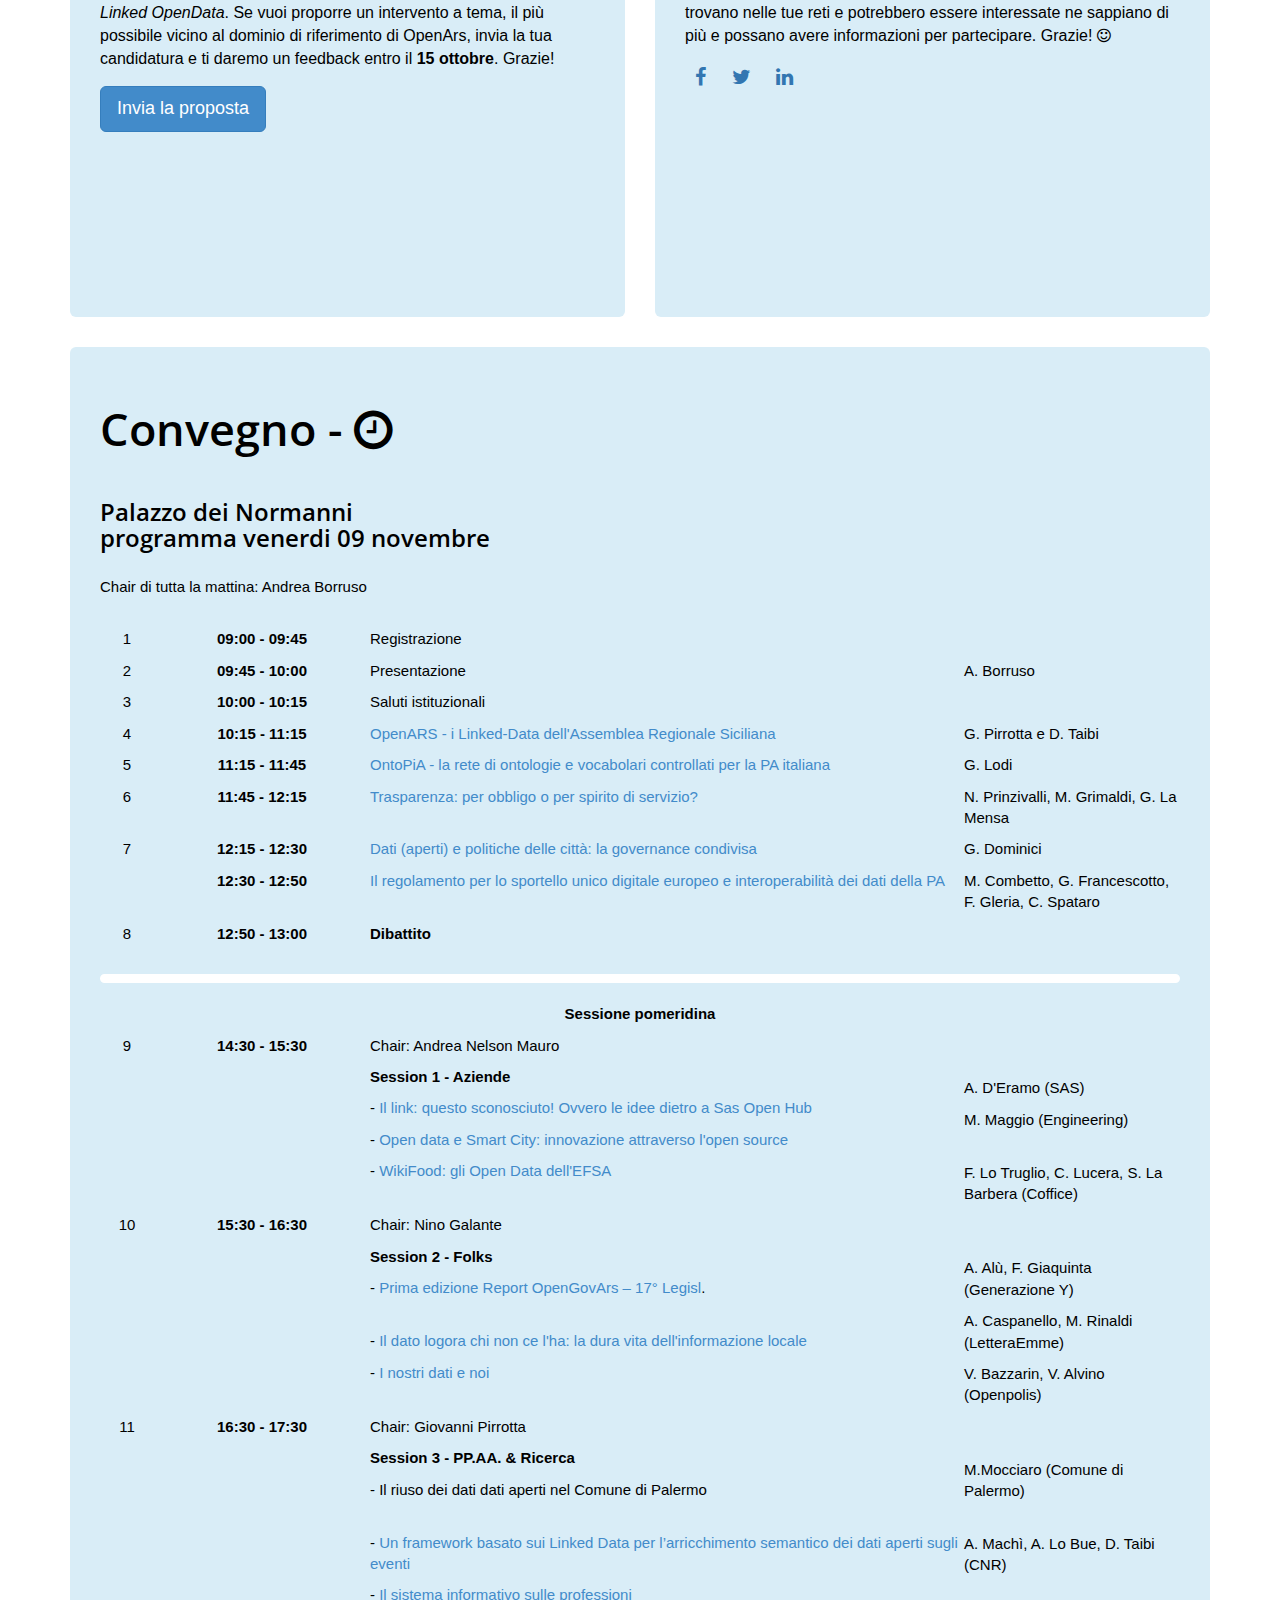
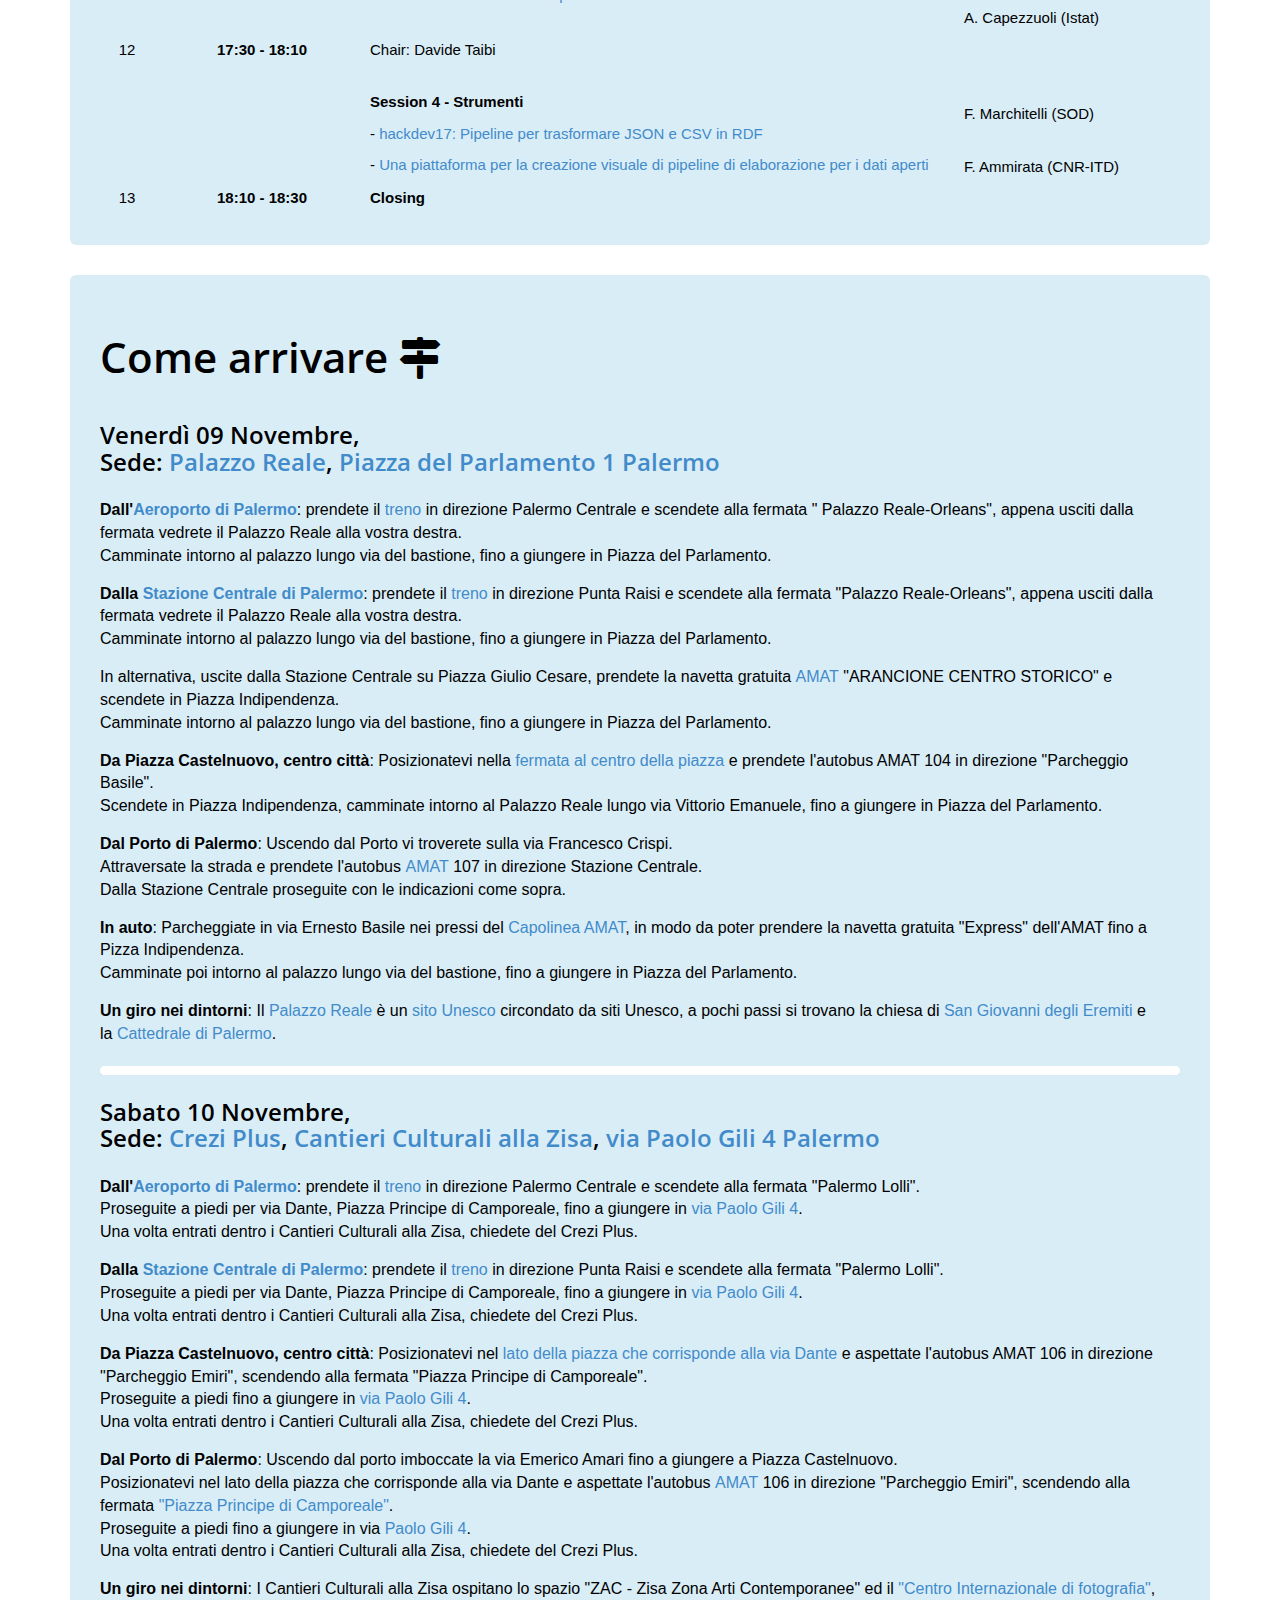
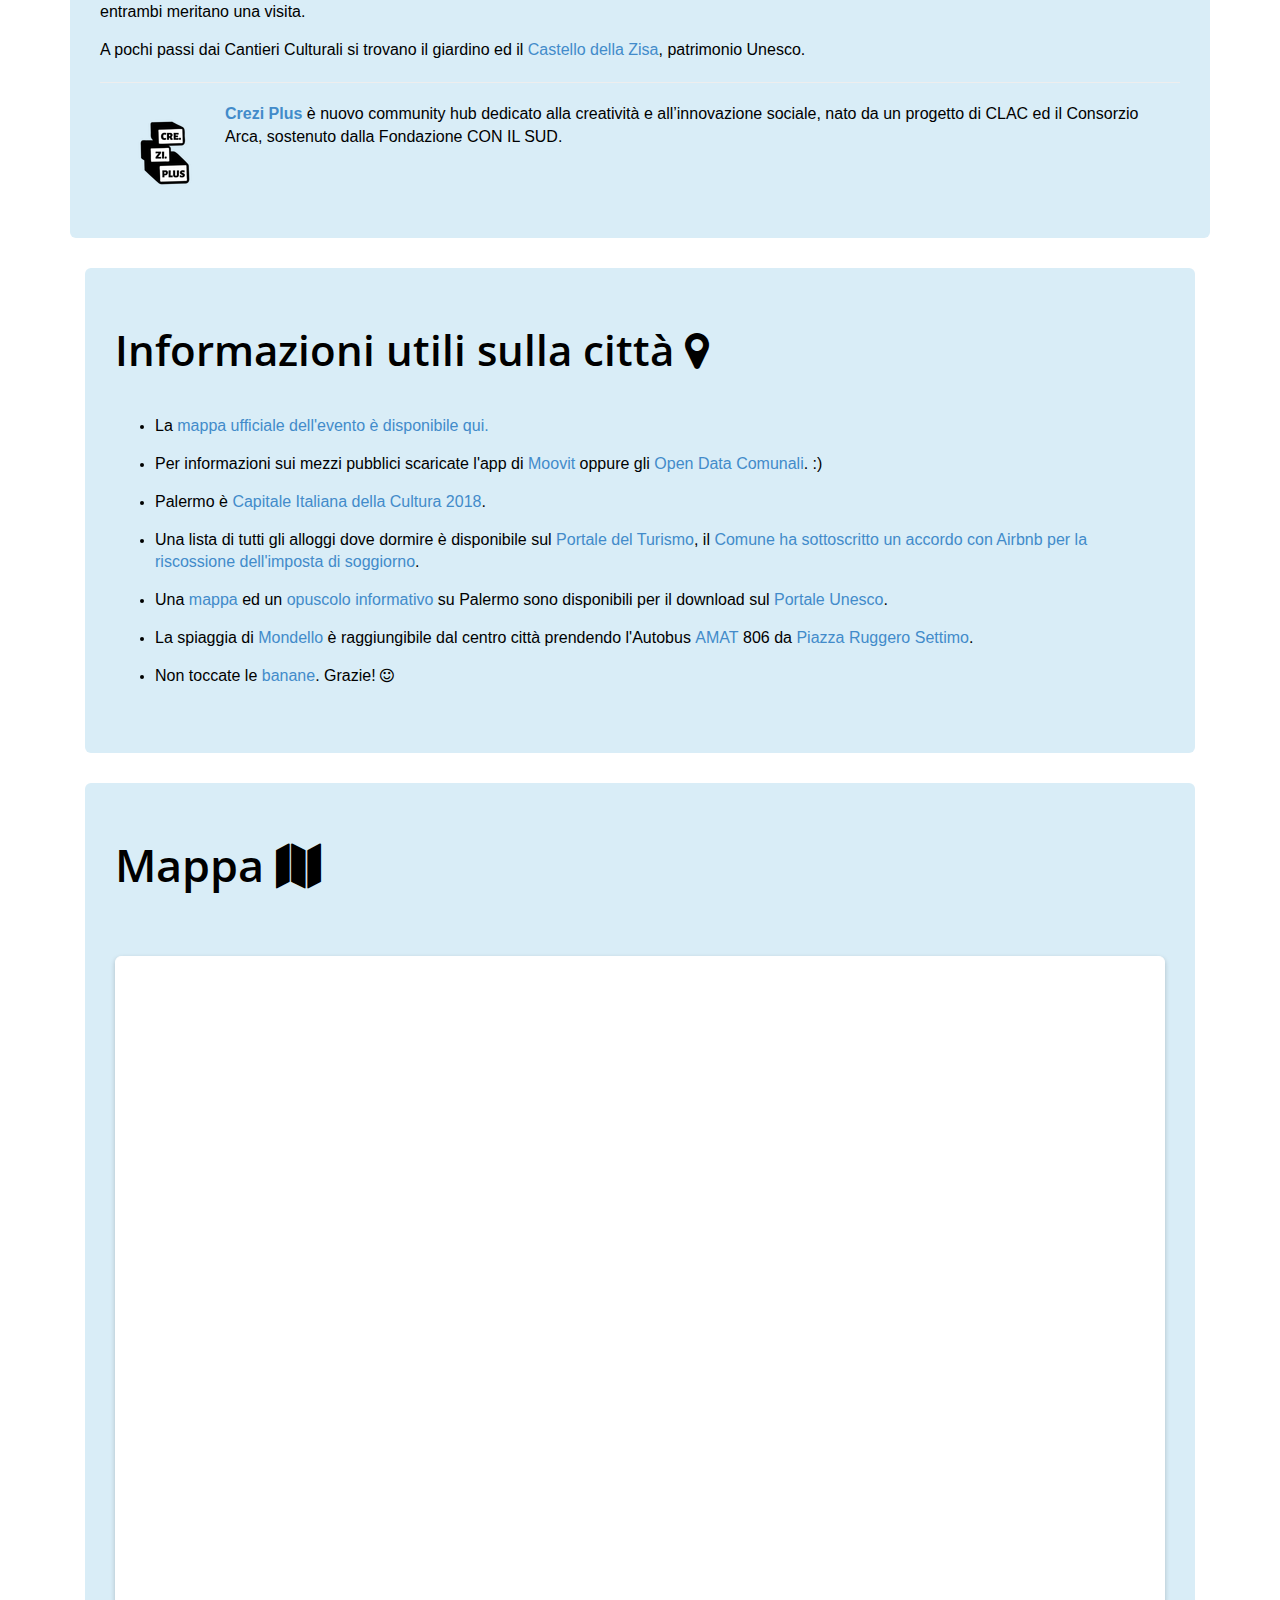
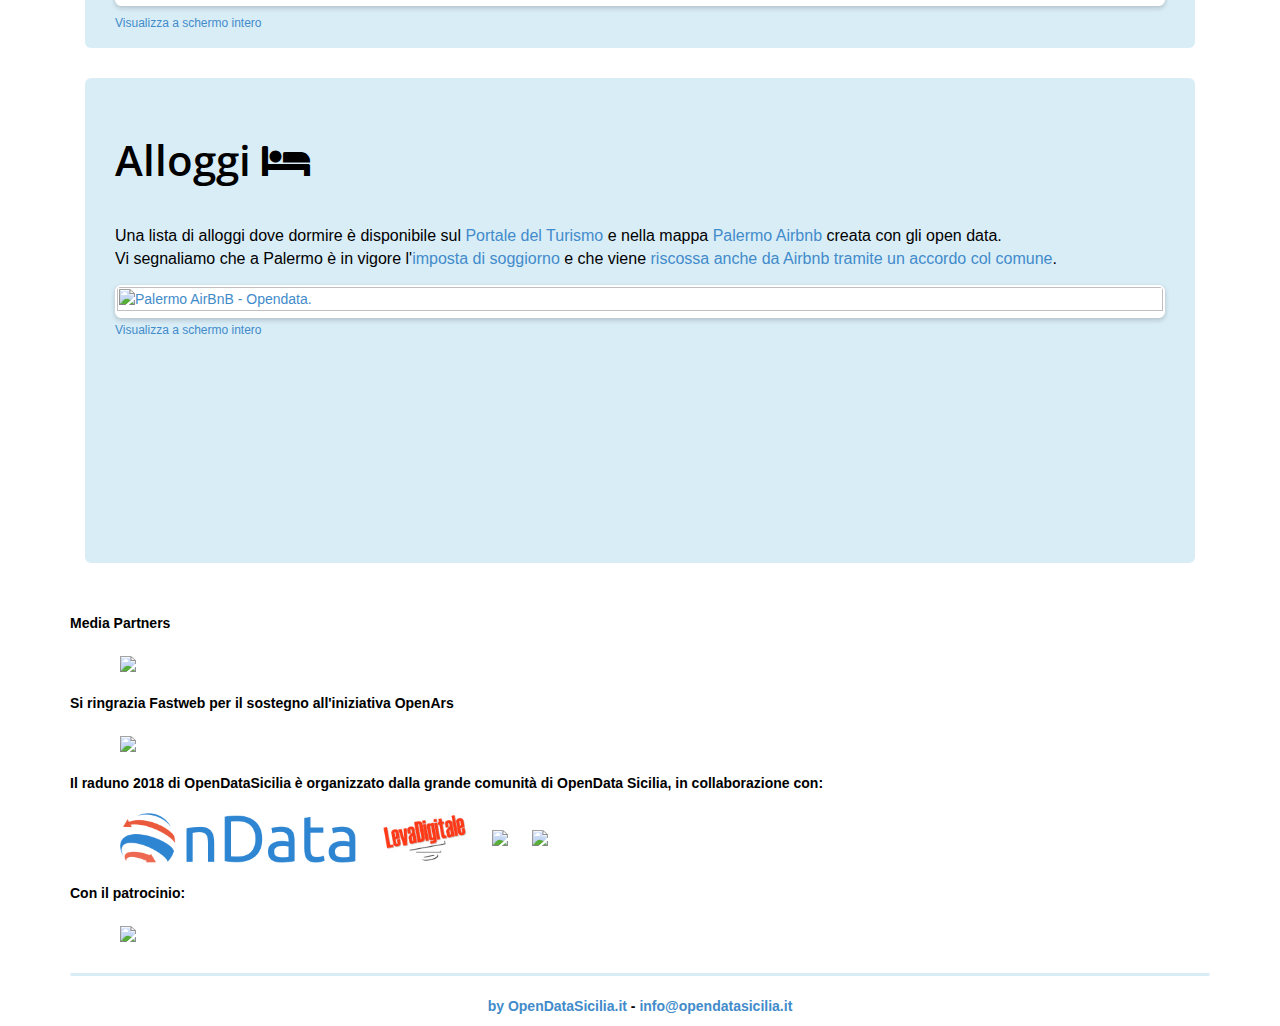
==== commit f053ae1d: "index upgrade" ====
--- a/index.html
+++ b/index.html
@@ -182,18 +182,22 @@
             <div class="jumbotron">
               <A NAME=gallerie class="ancora"></A>
               <h2>Galleria evento <i class="fa fa-television"></i></h2>
-              <p>Streaming convegno Palazzo dei Normanni venerdi 09 nov. 2018<br> a cura di <a href="http://www.forumpa.it/" title="forumpa.it" target="_blank">FORUM PA</a>
-              <br> 
-<a href="https://www.youtube.com/watch?v=tTAiD4eTDyw&feature=youtu.be" title="Streaming convegno Palazzo dei Normanni, Sessione mattutina a cura di FORUM PA" target="_blank"> <i class="fa fa-youtube" aria-hidden="true"></i> Sessione mattutina</a> <br>  <a href="https://www.youtube.com/watch?v=yTVZmyw0J9Q" title="Streaming convegno Palazzo dei Normanni, Sessione pomeridina a cura di FORUM PA" target="_blank"><i class="fa fa-youtube" aria-hidden="true"></i> Sessione pomeridiana </a><br><br></p>
-              <p>Fotogallery <i class="fa fa-camera-retro fa-1x"></i> <br><br><br>
-        <a href="#galleria_conv" title="Fotogallery - Convengno Palazzo dei Normanni venerdi 09 novembre 2018"><img src="img/partners/gal_con.png" width="100"></a>&nbsp;&nbsp;&nbsp;&nbsp;&nbsp;&nbsp;<a href="#galleria_hacka" title="Fotogallery - Hackathon Crezi Plus - Cantieri Culturali Zisa sabato 10 novembre 2018"><img src="img/partners/gal_hacka.png" width="100"></a></p> <br> <br><br>
-<p >La Comunità OpenDataSicilia desidera ringrazziare tutti coloro che hanno partecipato e contribuito a realizzare il successo del raduno #ODS18.<br></p>
-<h2>Grazie! <i class="fa fa-heart"></i></h2><br>
+              <p>Streaming convegno Palazzo dei Normanni venerdi 09 nov. 2018<br> a cura di <a href="http://www.forumpa.it/" title="forumpa.it" target="_blank">FORUM PA</a><br>
+<a href="https://www.youtube.com/watch?v=tTAiD4eTDyw&feature=youtu.be" title="Streaming convegno Palazzo dei Normanni, Sessione mattutina a cura di FORUM PA" target="_blank"> <i class="fa fa-youtube" aria-hidden="true"></i> Sessione mattutina</a> <br><a href="https://www.youtube.com/watch?v=yTVZmyw0J9Q" title="Streaming convegno Palazzo dei Normanni, Sessione pomeridina a cura di FORUM PA" target="_blank"><i class="fa fa-youtube" aria-hidden="true"></i> Sessione pomeridiana </a></p><br> 
+              <p>Fotogallery <i class="fa fa-camera-retro fa-1x"></i> <br>
+        <a href="#galleria_conv" title="Fotogallery - Convengno Palazzo dei Normanni venerdi 09 novembre 2018"><img src="img/partners/gal_con.png" width="100"></a>&nbsp;&nbsp;&nbsp;&nbsp;&nbsp;&nbsp;<a href="#galleria_hacka" title="Fotogallery - Hackathon Crezi Plus - Cantieri Culturali Zisa sabato 10 novembre 2018"><img src="img/partners/gal_hacka.png" width="100"></a></p><br>
+                <p>Due gallerie <i class="fa fa-camera-retro fa-1x"></i> di <a href="https://twitter.com/lizaconte" title="Lisa Conte" target="_blank">@lizaconte</a>
+        <a href="https://photos.app.goo.gl/48FSde15jGbRHqc56" title="Fotogallery di Lisa Conte - @lizaconte (Linked) OpenData Sicilia 9/10 novembre 2018
+Palermo " target="_blank"><img src="img/ods18.jpg" alt="Lisa Conte - Fotogallery" class="clip_resize" title="Lisa Conte - Fotogallery Convengno Palazzo dei Normanni venerdi 09 novembre 2018"></a>       </p>
+<ul>
+<li><a href="https://photos.app.goo.gl/48FSde15jGbRHqc56" title="Lisa Conte - Fotogallery Convengno Palazzo dei Normanni venerdi 09 novembre 2018" target="_blank">Convengno Palazzo dei Normanni venerdi 09 novembre 2018</a></li>
+<li><a href="https://photos.app.goo.gl/xkcvQSZ9ASBhM46A6" title="Lisa Conte - Fotogallery Hackathon al Crezi Plus - Cantieri Culturali Zisa sabato 10 novembre 2018" target="_blank">Hackathon al Crezi Plus - Cantieri Culturali Zisa sabato 10 novembre 2018</a></li>
+              </ul>
+<h4>Grazie! <i class="fa fa-heart"></i></h4>
          </div>
           </div>
           
    <!-- Presentazioni - Slide --> 
-      
          <div class="col-md-6 col-sm-12">
             <div class="jumbotron">
              <A NAME=presentazioni class="ancora"></A>
@@ -218,21 +222,41 @@
 		<li><a href="./presentazioni/Wikifood-EuDatathon2018_Challenge_4-Coffice.pdf" title="WikiFood: gli Open Data dell'EFSA - pdf" target="_blank">WikiFood: gli Open Data dell'EFSA</a>, di F. Lo Truglio, C. Lucera, S. La Barbera</li>
 		<li><a href="./presentazioni/odsiciliaDominici.pdf" title="Dati (aperti) e politiche delle città: la governance condivisa - pdf" target="_blank">Dati (aperti) e politiche delle città: la governance condivisa</a>, di Gianni Dominici</li>
 		<li><a href="./presentazioni/Bazzarin_ODS_Palermo_2018.pdf" title="I nostri dati e noi - pdf" target="_blank">I nostri dati e noi</a>, di Valentina Bazzarin</li>
+	    </ul><br>
+        <p ><strong>La Comunità OpenDataSicilia desidera ringrazziare tutti coloro che hanno partecipato e contribuito a realizzare il successo del raduno #ODS18.</strong></p><br><br>
+         </div>
+          </div>  
+          
+          
+ <!-- Rassegna Stampa -->   
+          <div class="col-md-6 col-sm-12">
+            <div class="jumbotron">
+              <A NAME=stampa class="ancora"></A>
+              <h2>Rassegna Stampa <i class="fa fa-newspaper-o"></i></h2>
+              <ul>
+              <li><a href="http://www.forumpa.it/citta-e-territorio/linked-open-data-dellassemblea-regionale-siciliana" title="http://www.forumpa.it/citta-e-territorio/linked-open-data-dellassemblea-regionale-siciliana" target="_blank">"Open Data Sicilia" presenta il progetto OpenARS</a> - 10/10/2018 di Giovanni Pirrotta (Università di Messina) </li>
+              <li><a href="http://www.forumpa.it/citta-e-territorio/conversazione-in-sicilia-open-data-parlamentari-sotto-la-lente-di-ingrandimento#accept" title="Conversazione in Sicilia: open data parlamentari sotto la lente di ingrandimento" target="_blank">Conversazione in Sicilia: open data parlamentari sotto la lente di ingrandimento</a> - 30/10/2018 di Michela Stentella </li>
+              <li><a href="http://www.ingenium-magazine.it/open-data-e-linked-data-risorsa-per-collettivita/" title="Open Data e Linked Data risorsa per la collettività?" target="_blank">Open Data e Linked Data risorsa per la collettività?</a> - 08/11/2108 di ingenium-magazine.it</li>
+              <li><a href="https://medium.com/@cirospat/ontologie-e-applicazione-pratica-nei-software-della-pubblica-amministrazione-764a2540ff19" title="Dal raduno di OpendataSicila sui Linked Open Data, alle ontologie da applicare alle PA" target="_blank">Dal raduno di OpendataSicila sui Linked Open Data, alle ontologie da applicare alle PA</a> - 13/11/2018 di Ciro Spataro</li>
+              <li><a href="http://www.forumpa.it/citta-e-territorio/imparare-dalle-comunita-opendatasicilia-e-la-cultura-del-dato-sul-territorio" title="Imparare dalle comunità. OpenDataSicilia e la cultura del dato sul territorio" target="_blank">Imparare dalle comunità. OpenDataSicilia e la cultura del dato sul territorio</a> - 15/11/2018 di Giovanna Stagno </li>
 	    </ul>
-         </div>
-          </div>   
-<!-- Partecipa -->   
+              
+            </div>
+          </div>
+          
+ <!-- Rassegna Stampa -->   
           <div class="col-md-6 col-sm-12">
             <div class="jumbotron">
-              <A NAME=partecipa class="ancora"></A>
-              <h2>Partecipa <i class="fa fa-users"></i></h2>
-              <p>Abbiamo solo 100 posti: se verrai con certezza, iscriviti subito.</p>
-              <p><a class="btn btn-primary btn-lg" target="_blank" href="https://www.eventbrite.it/e/biglietti-linked-opendata-sicilia-convegno-50336635231" role="button">Convegno (9 novembre)</a></p>
-              <p><a class="btn btn-primary btn-lg" target="_blank" href="https://www.eventbrite.it/e/biglietti-linked-opendata-sicilia-hackathon-50337107644" role="button">Hackathon (10 novembre)</a></p>
-              <p  style="display:none" class="bg-warning">Attenzione: secondo le regole dell'ARS, sono obbligatori giacca e cravatta! Se vieni senza, non potrai entrare!.</p>
-              <br>
-            </div>
-          </div>
+              <A NAME=stampa class="ancora"></A>
+              <h2>Video ForumPA <i class="fa fa-video-camera"></i></h2>
+              <p>Produzione video a cura del <a href="http://www.forumpa.it/" title="ForumPA" target="_blank">ForumPA</a> che include riprese varie, interviste e tanto altro</p>
+              <h3>Coming Soon...</i></h3>
+            </div>
+          </div>          
+          
+         
+         
+          <!-- Dona -->   
           <div class="col-md-6 col-sm-12">
             <div class="jumbotron">
               <A NAME=dona class="ancora"></A>
@@ -262,7 +286,61 @@
               <p><a class="btn btn-primary btn-lg" target="_blank" href="https://goo.gl/forms/tNnJTf7oOGbiGhCF3" role="button">Invia la proposta</a></p>
               <br>
             </div>
-          </div>
+          </div>         
+          
+          
+          
+          
+          
+          
+          
+          
+          
+           
+<!-- Partecipa -->   
+          <div class="col-md-6 col-sm-12">
+            <div class="jumbotron">
+              <A NAME=partecipa class="ancora"></A>
+              <h2>Partecipa <i class="fa fa-users"></i></h2>
+              <p>Abbiamo solo 100 posti: se verrai con certezza, iscriviti subito.</p>
+              <p><a class="btn btn-primary btn-lg" target="_blank" href="https://www.eventbrite.it/e/biglietti-linked-opendata-sicilia-convegno-50336635231" role="button">Convegno (9 novembre)</a></p>
+              <p><a class="btn btn-primary btn-lg" target="_blank" href="https://www.eventbrite.it/e/biglietti-linked-opendata-sicilia-hackathon-50337107644" role="button">Hackathon (10 novembre)</a></p>
+              <p  style="display:none" class="bg-warning">Attenzione: secondo le regole dell'ARS, sono obbligatori giacca e cravatta! Se vieni senza, non potrai entrare!.</p>
+              <br>
+            </div>
+          </div>
+          <div class="col-md-6 col-sm-12">
+            <div class="jumbotron">
+              <A NAME=dona class="ancora"></A>
+              <h2>Dona <i class="fa fa-heart-o"></i></h2>
+                <p>Aiutaci a coprire i costi con una donazione anche piccola! Rendiconteremo in dettaglio le spese alla fine dell'evento.</p>
+                  <br>
+                  <ul class="lead">
+                    <li>Con una donazione tramite Paypal
+                      <form action="https://www.paypal.com/cgi-bin/webscr" method="post" target="_top">
+                        <input type="hidden" name="cmd" value="_s-xclick">
+                        <input type="hidden" name="hosted_button_id" value="Y59U857L64E54">
+                        <input type="image" src="https://www.paypalobjects.com/it_IT/IT/i/btn/btn_donateCC_LG.gif" border="0" name="submit" alt="PayPal è il metodo rapido e sicuro per pagare e farsi pagare online.">
+                        <img alt="" border="0" src="https://www.paypalobjects.com/it_IT/i/scr/pixel.gif" width="1" height="1">
+                      </form>
+                      </li>
+                      <li>
+                        Con un bonifico all'associazione Leva Digitale, indicando come causale "donazione per ODS18". Iban: IT81E0501804600000012427969
+                      </li>
+                    </ul>
+              </div>
+          </div>
+          <div class="col-md-6 col-sm-12">
+            <div class="jumbotron">
+              <A NAME=proponi class="ancora"></A>
+              <h2>Proponi <i class="fa fa-smile-o"></i></h2>
+              <p>L'edizione di quest'anno del raduno è dedicata principalmente ai <i>Linked OpenData</i>. Se vuoi proporre un intervento a tema, il più possibile vicino al dominio di riferimento di OpenArs, invia la tua candidatura e ti daremo un feedback entro il <strong>15 ottobre</strong>. Grazie!</p>
+              <p><a class="btn btn-primary btn-lg" target="_blank" href="https://goo.gl/forms/tNnJTf7oOGbiGhCF3" role="button">Invia la proposta</a></p>
+              <br>
+            </div>
+          </div>
+          
+  <!-- Diffondi -->        
           <div class="col-md-6 col-sm-12">
             <div class="jumbotron">
               <A NAME=diffondi class="ancora"></A>
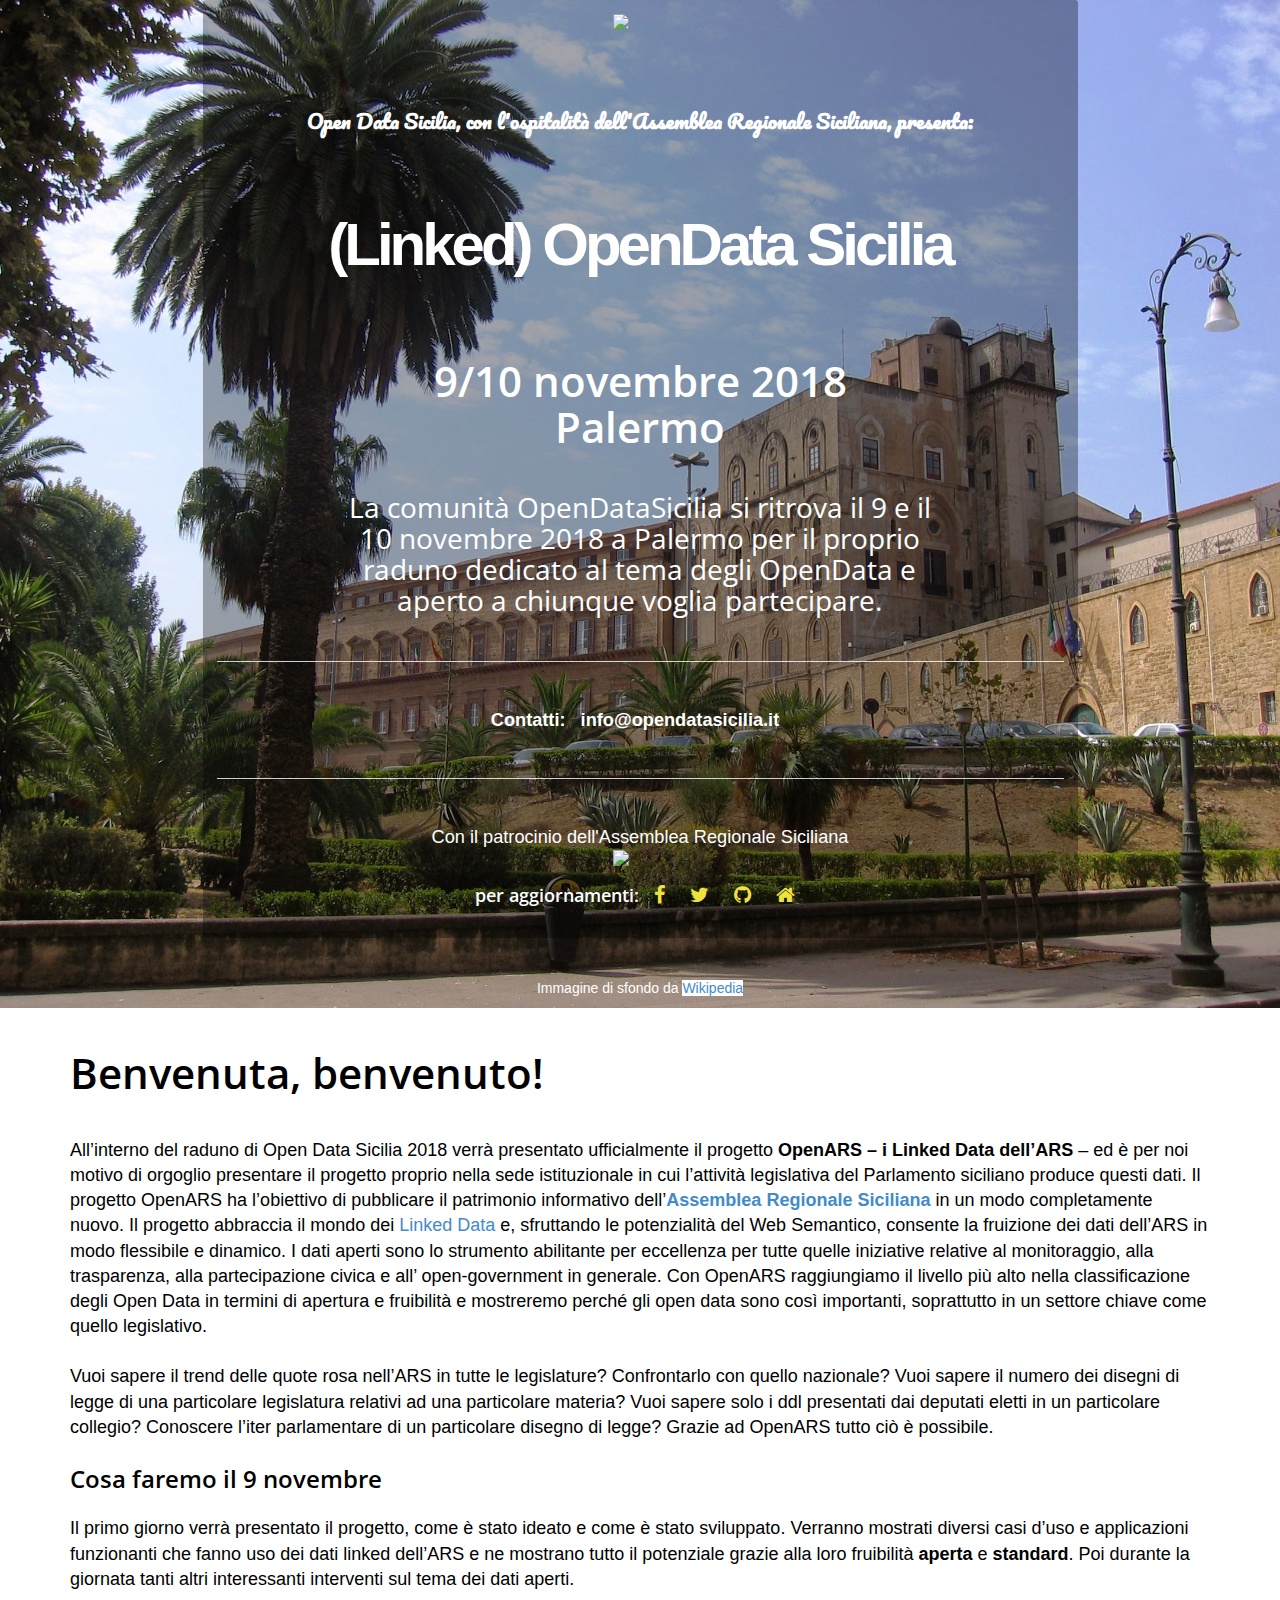
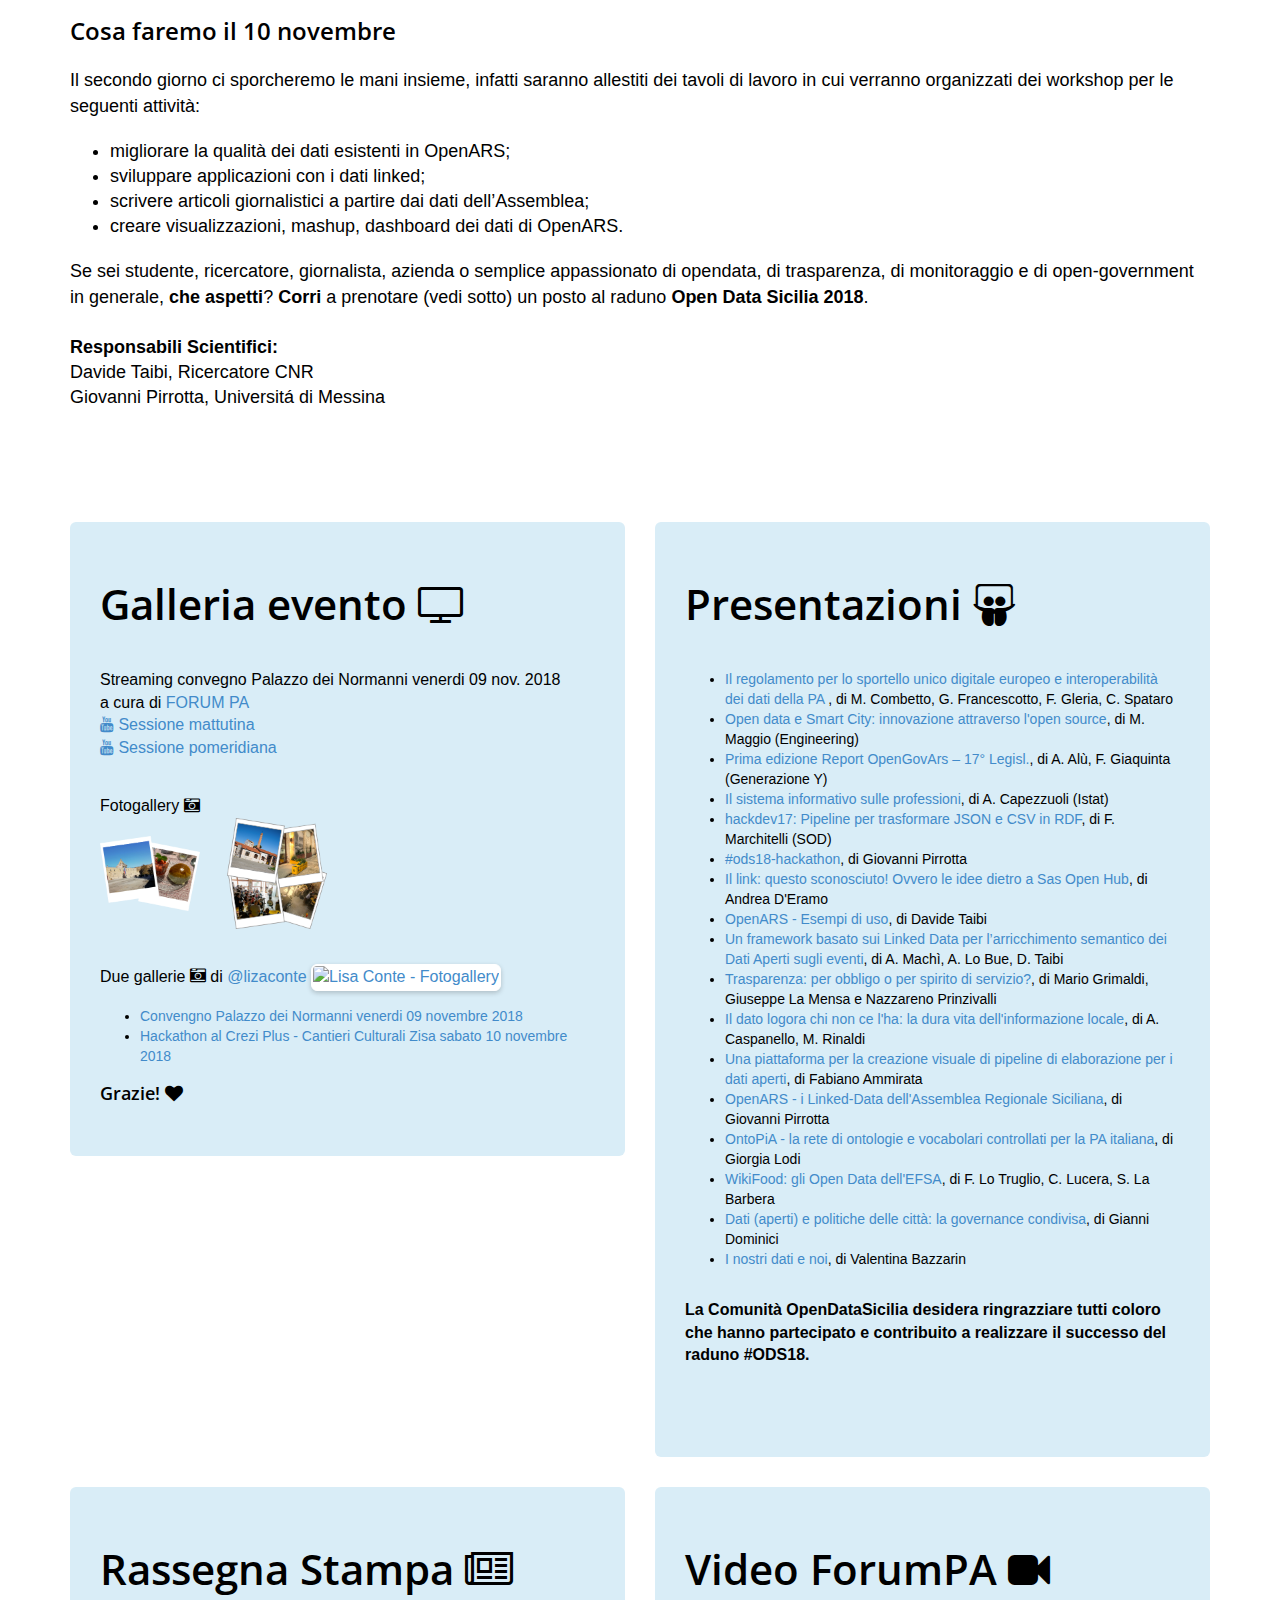
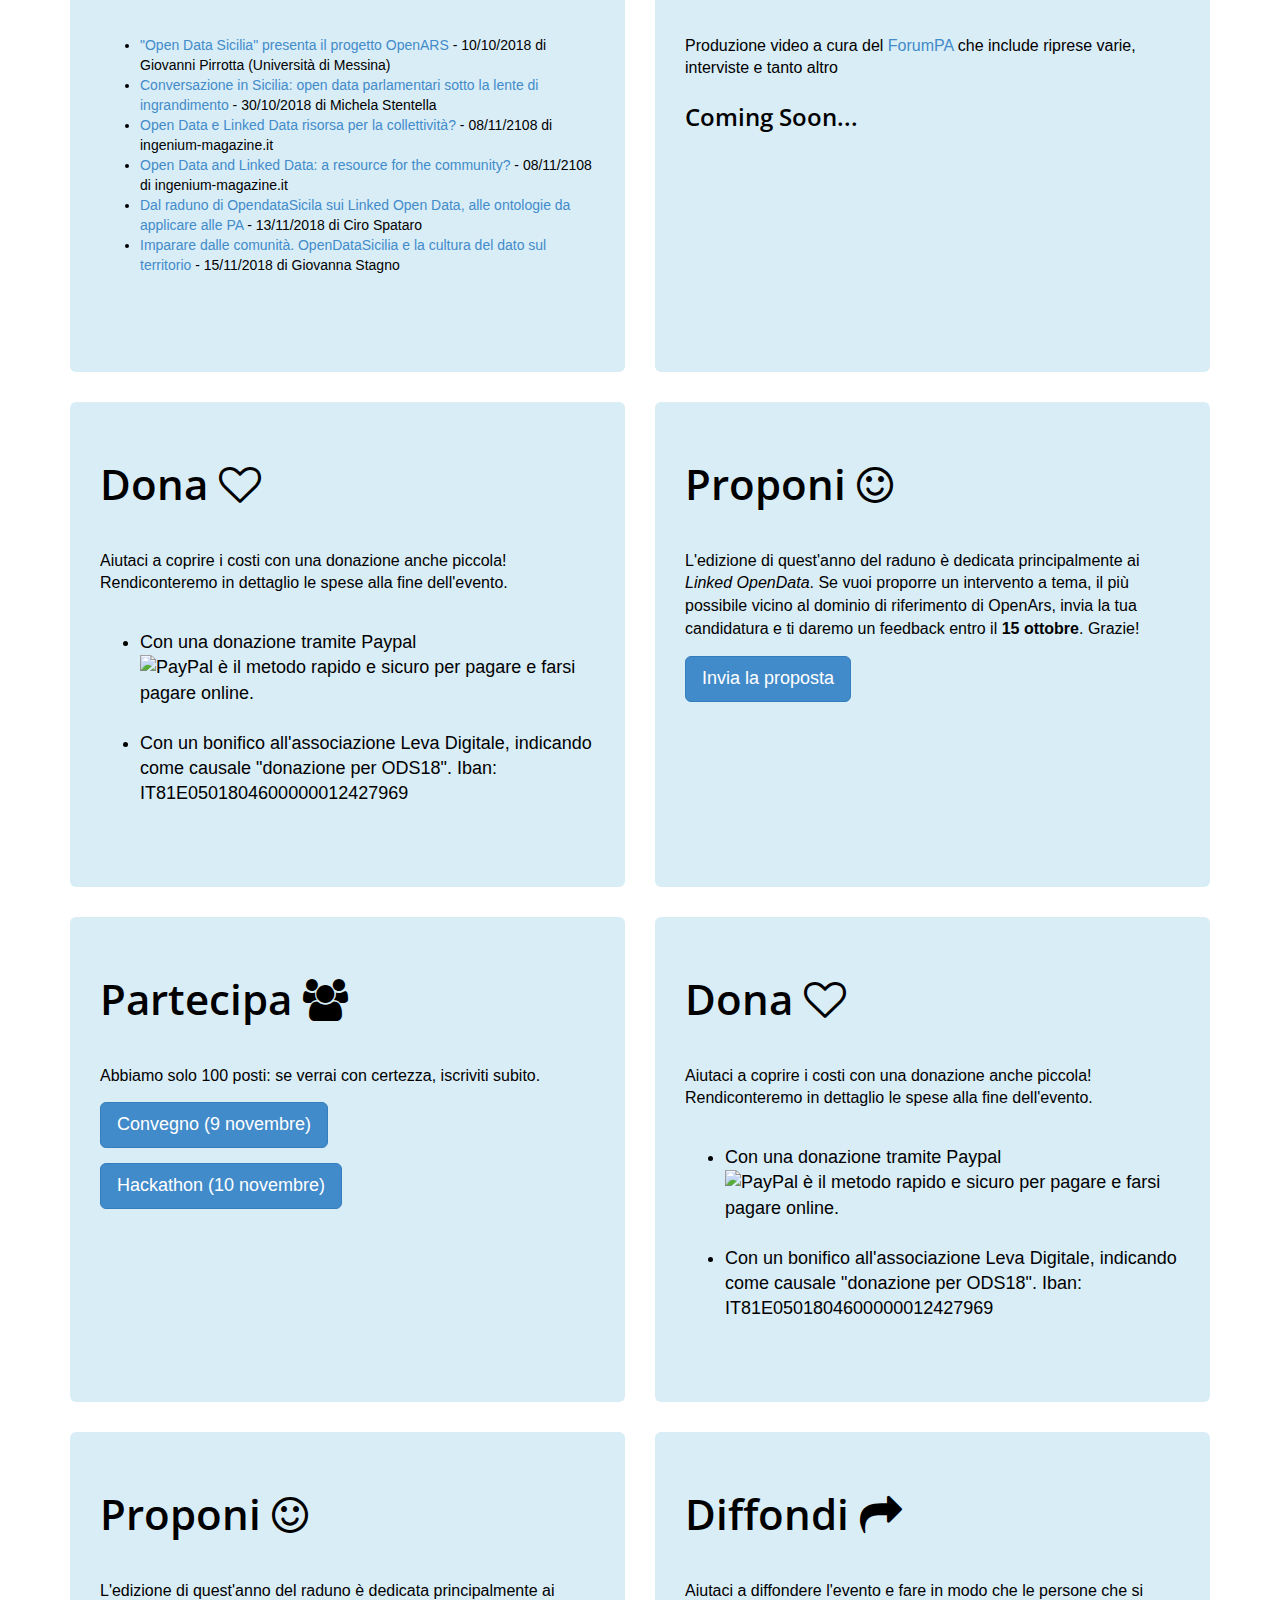
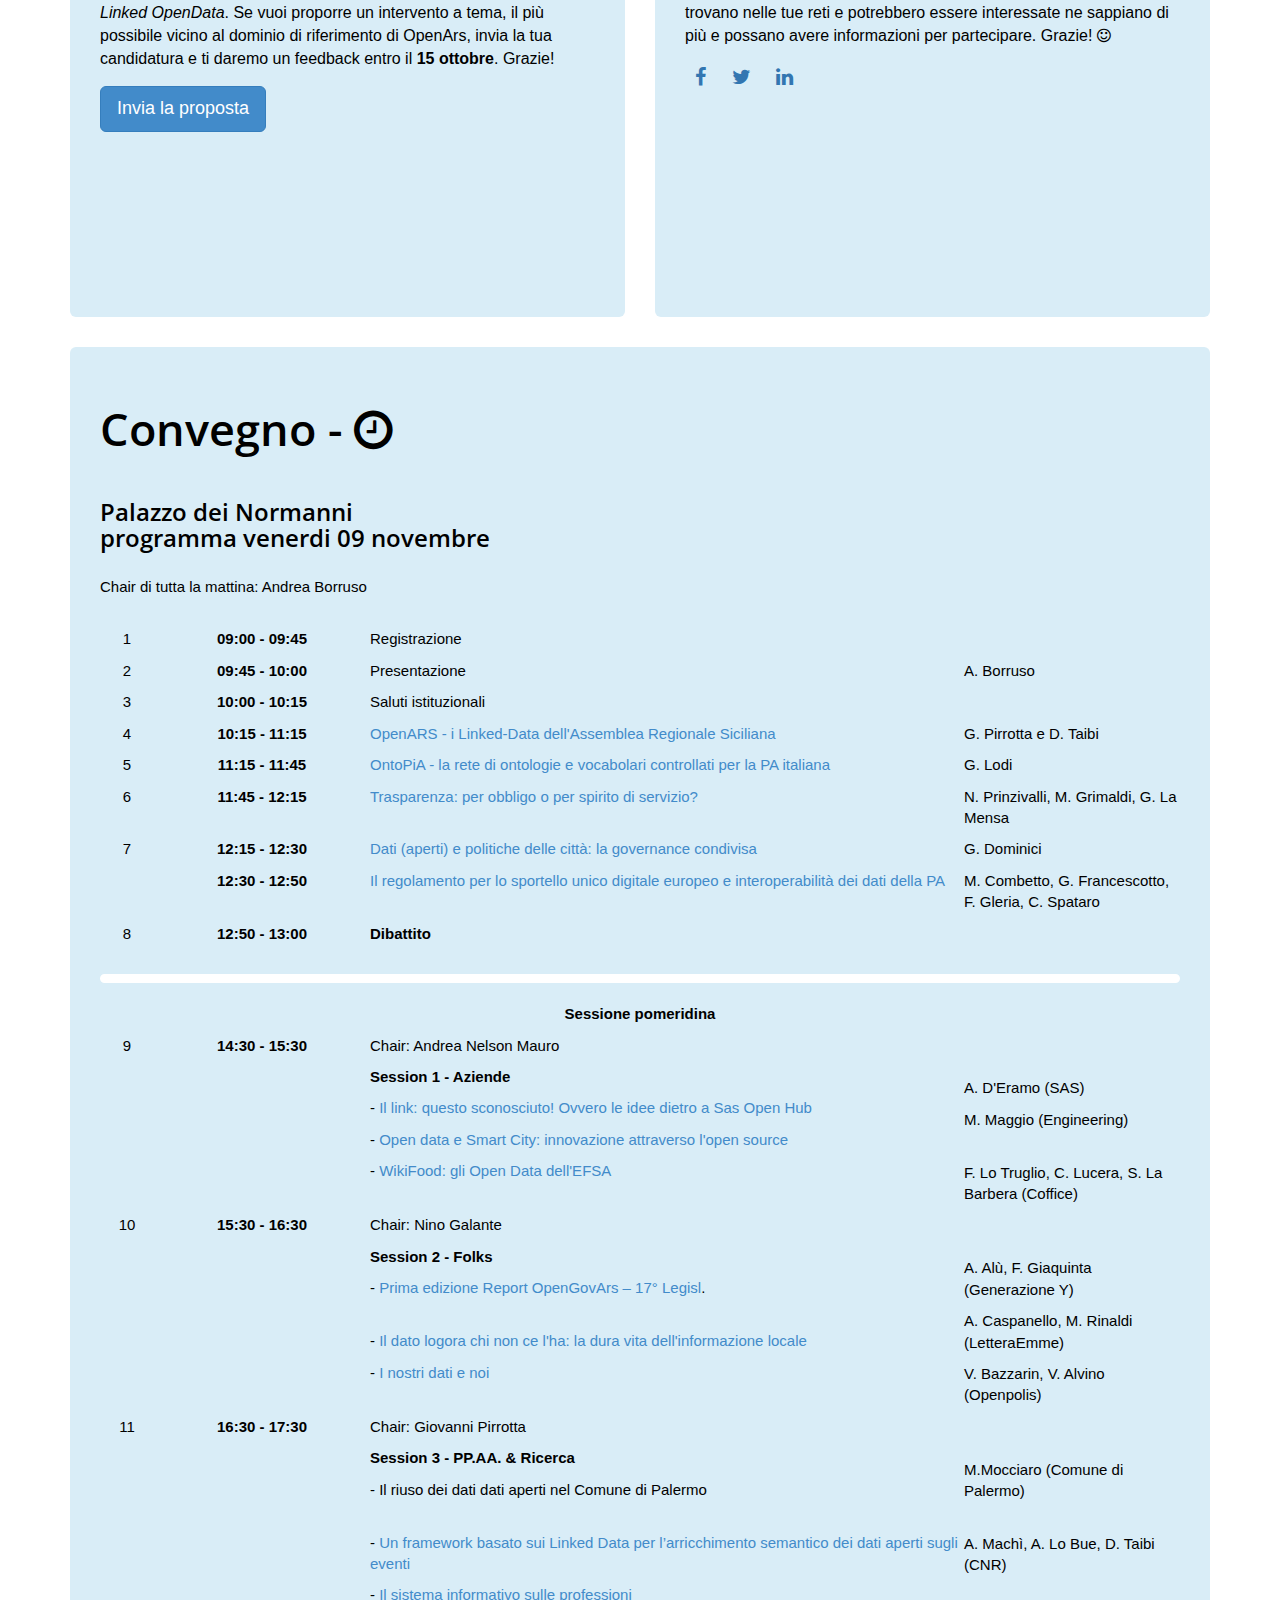
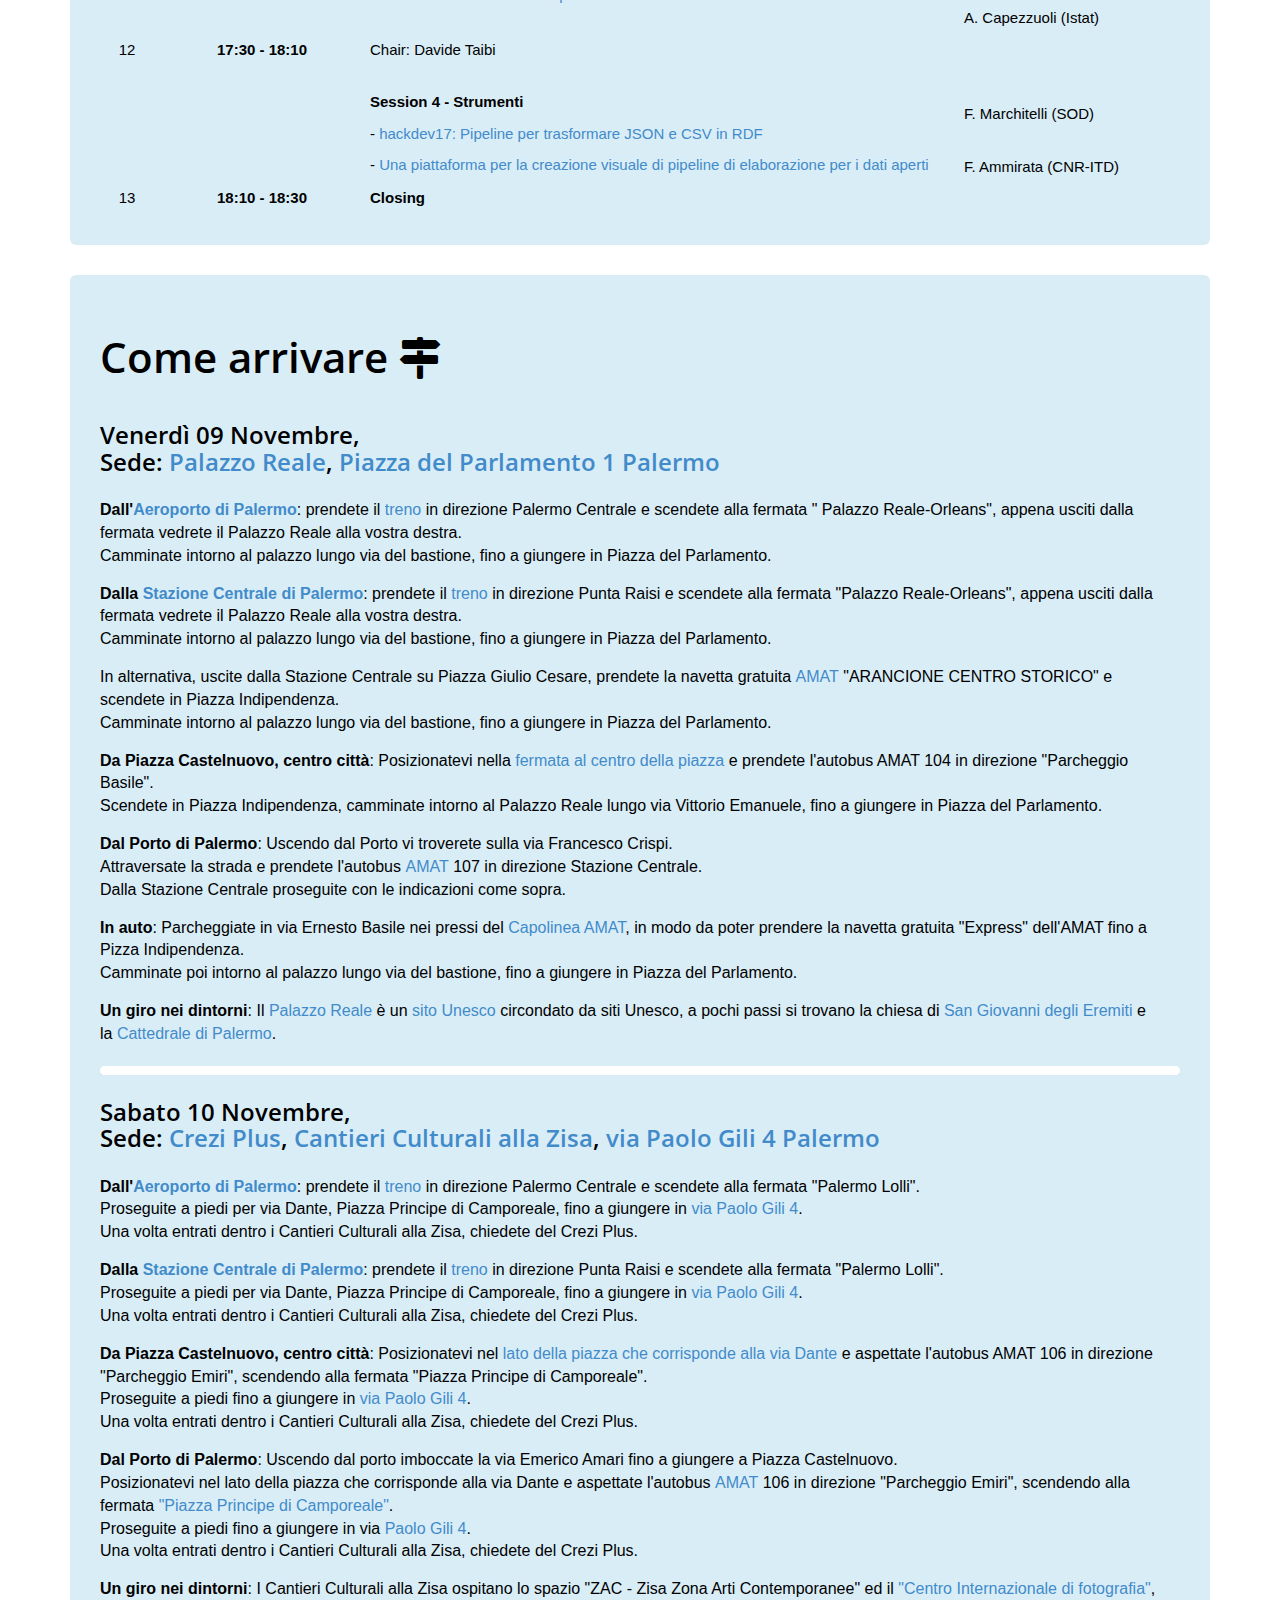
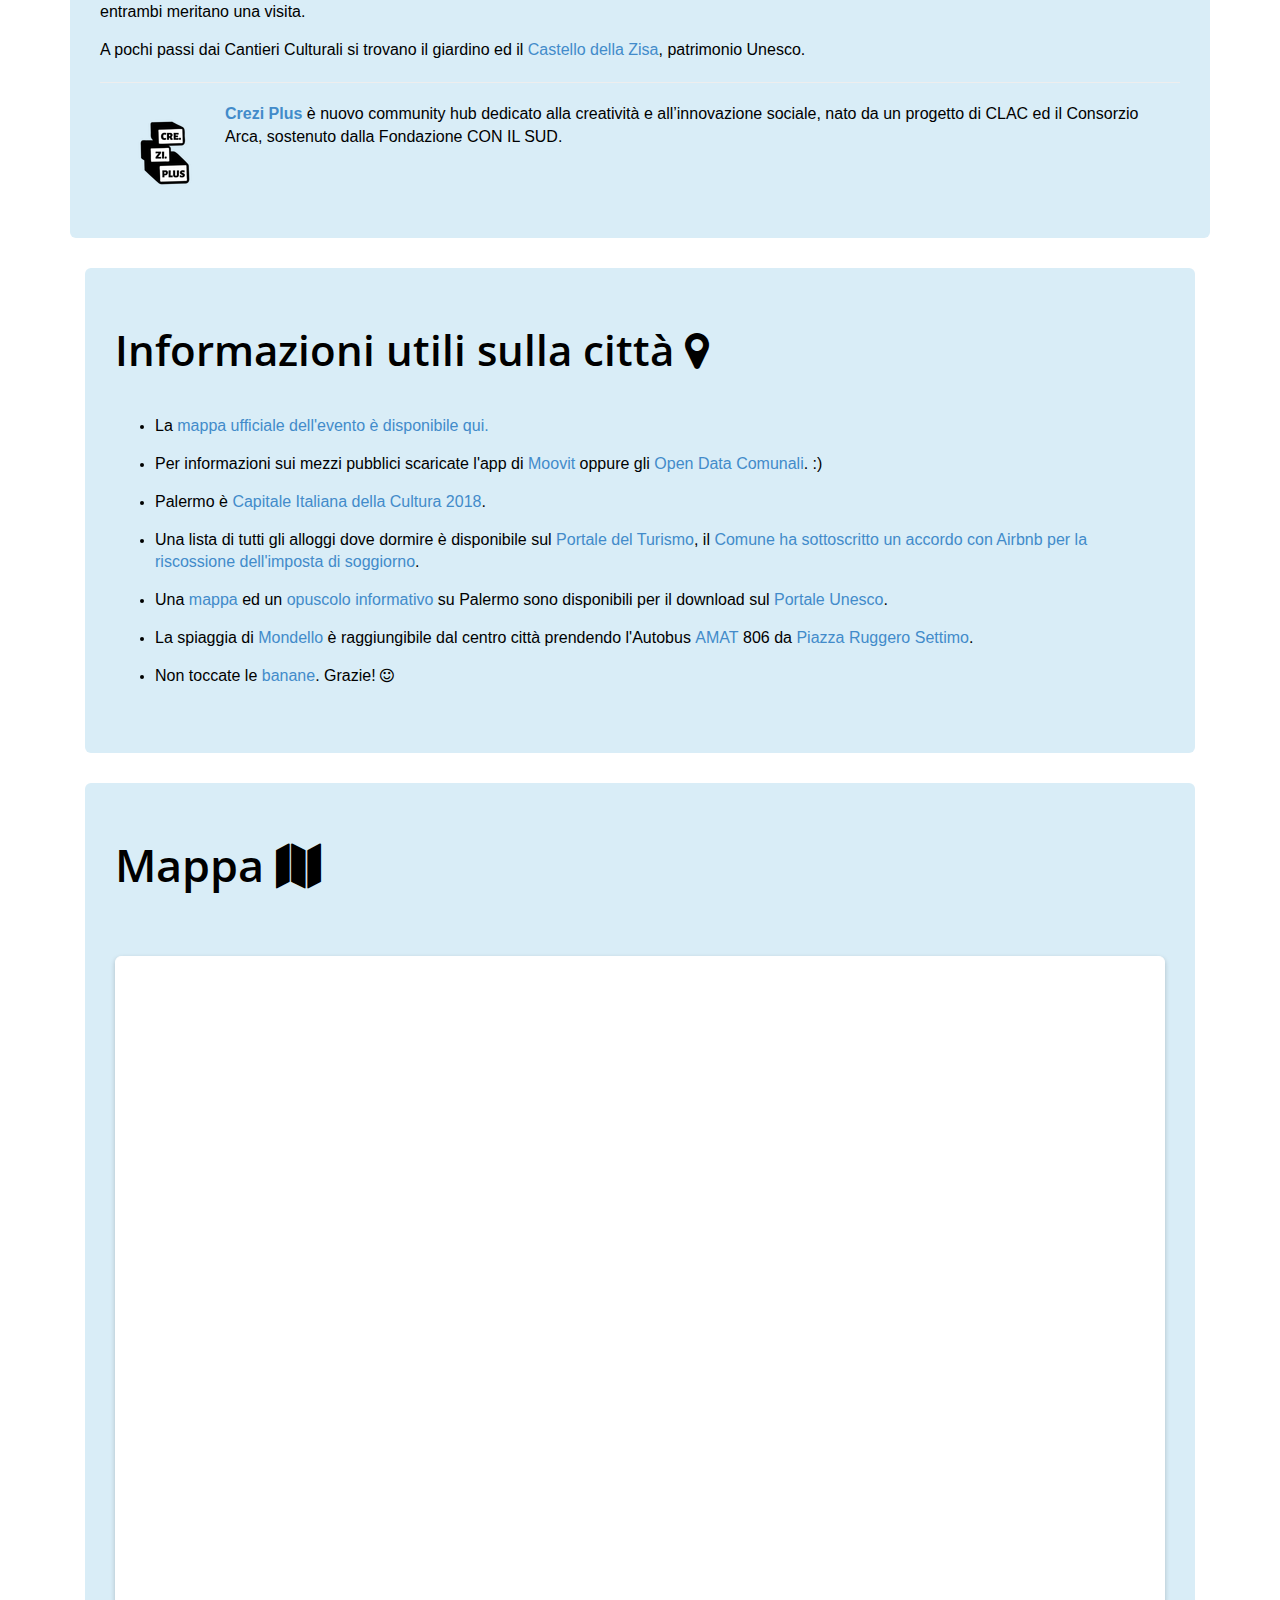
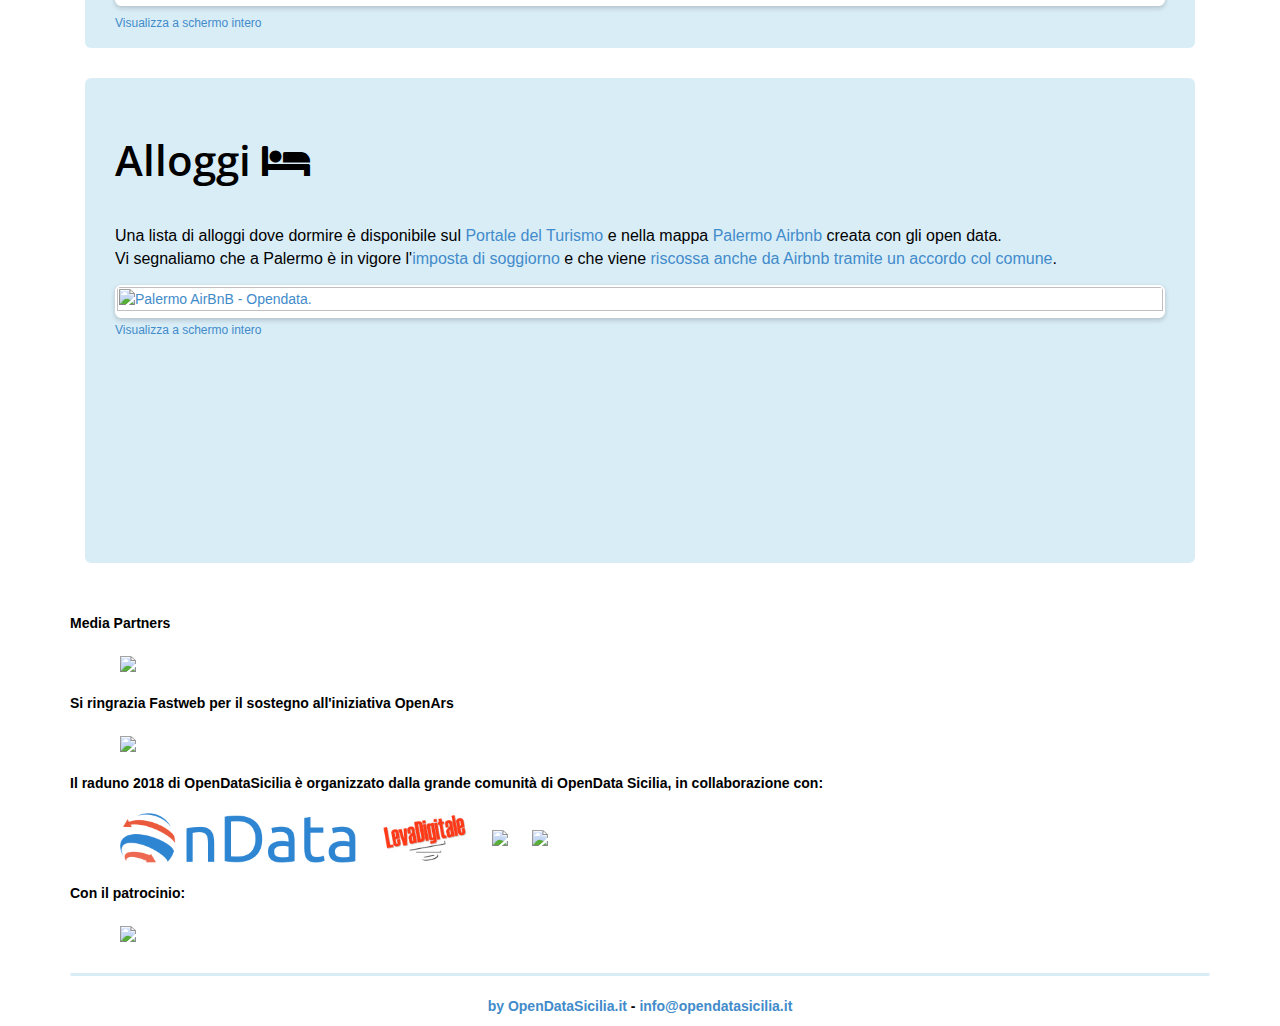
==== commit b654d1b0: "index upgrade" ====
--- a/index.html
+++ b/index.html
@@ -237,6 +237,7 @@
               <li><a href="http://www.forumpa.it/citta-e-territorio/linked-open-data-dellassemblea-regionale-siciliana" title="http://www.forumpa.it/citta-e-territorio/linked-open-data-dellassemblea-regionale-siciliana" target="_blank">"Open Data Sicilia" presenta il progetto OpenARS</a> - 10/10/2018 di Giovanni Pirrotta (Università di Messina) </li>
               <li><a href="http://www.forumpa.it/citta-e-territorio/conversazione-in-sicilia-open-data-parlamentari-sotto-la-lente-di-ingrandimento#accept" title="Conversazione in Sicilia: open data parlamentari sotto la lente di ingrandimento" target="_blank">Conversazione in Sicilia: open data parlamentari sotto la lente di ingrandimento</a> - 30/10/2018 di Michela Stentella </li>
               <li><a href="http://www.ingenium-magazine.it/open-data-e-linked-data-risorsa-per-collettivita/" title="Open Data e Linked Data risorsa per la collettività?" target="_blank">Open Data e Linked Data risorsa per la collettività?</a> - 08/11/2108 di ingenium-magazine.it</li>
+               <li><a href="http://www.ingenium-magazine.it/en/open-data-e-linked-data-risorsa-per-collettivita/" title="Open Data and Linked Data: a resource for the community?" target="_blank">Open Data and Linked Data: a resource for the community?</a> - 08/11/2108 di ingenium-magazine.it</li>             
               <li><a href="https://medium.com/@cirospat/ontologie-e-applicazione-pratica-nei-software-della-pubblica-amministrazione-764a2540ff19" title="Dal raduno di OpendataSicila sui Linked Open Data, alle ontologie da applicare alle PA" target="_blank">Dal raduno di OpendataSicila sui Linked Open Data, alle ontologie da applicare alle PA</a> - 13/11/2018 di Ciro Spataro</li>
               <li><a href="http://www.forumpa.it/citta-e-territorio/imparare-dalle-comunita-opendatasicilia-e-la-cultura-del-dato-sul-territorio" title="Imparare dalle comunità. OpenDataSicilia e la cultura del dato sul territorio" target="_blank">Imparare dalle comunità. OpenDataSicilia e la cultura del dato sul territorio</a> - 15/11/2018 di Giovanna Stagno </li>
 	    </ul>
